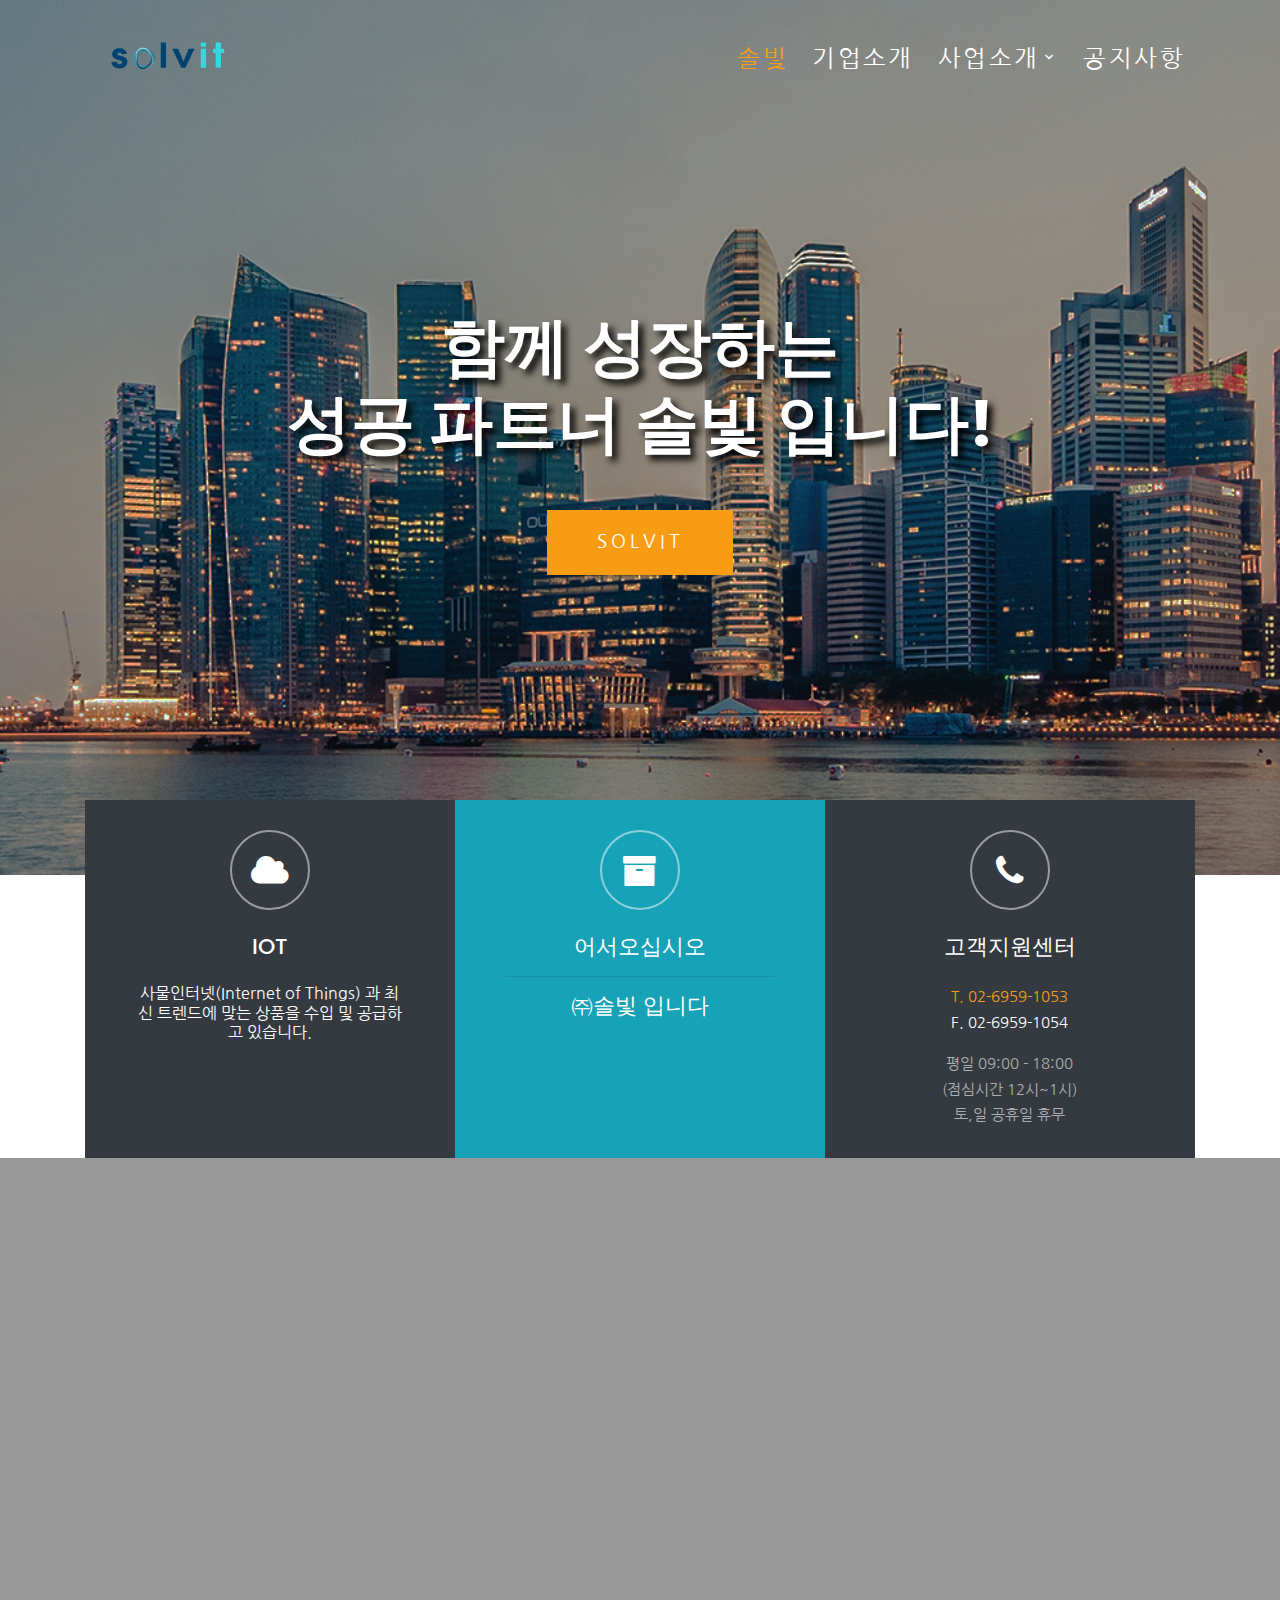
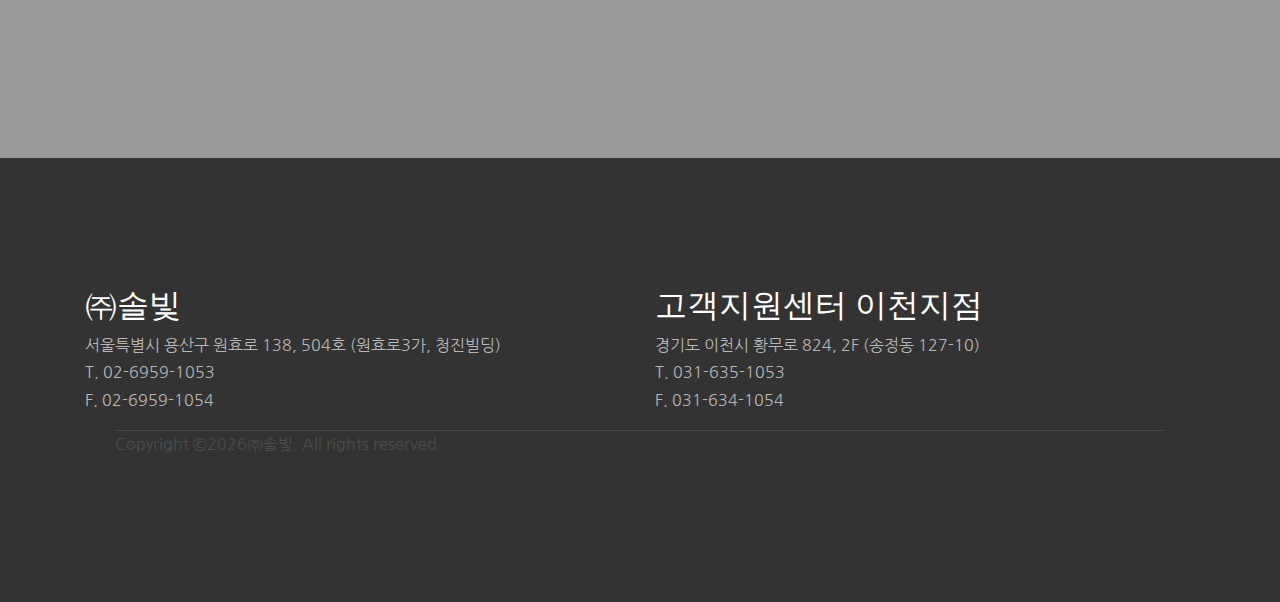
==== index.html @ f40b98b1 "Add files via upload" ====
<!DOCTYPE html>
<html lang="ko">
  <head>
    <title>SOLVIT &mdash; 솔빛</title>
    <meta charset="utf-8">
    <meta name="viewport" content="width=device-width, initial-scale=1, shrink-to-fit=no">

    <link rel="stylesheet" href="https://fonts.googleapis.com/css?family=Poppins:200,300,400,700,900|Display+Playfair:200,300,400,700"> 
    <link rel="stylesheet" href="fonts/icomoon/style.css">
    <link rel="icon" href="https://raw.githubusercontent.com/stylish0631/stylish0631.github.io/master/images/favicon.ico">
    <meta property="og:title" content="SOLVIT -솔빛">  
    <meta property="og:type" content="website">
    <meta property="og:image" content="https://github.com/stylish0631/stylish0631.github.io/blob/master/images/K.png?raw=true">
    <meta property="og:description" content=SOLVIT INC">
    <meta name="description" content="SOLVIT INC">
    <meta name="keywords" content="솔빛시스템,솔빛,솔빛4차산업,솔 빛">
    <link rel="shortcut icon" href="https://raw.githubusercontent.com/stylish0631/stylish0631.github.io/master/images/favicon.ico" type="image/x-icon">
    <link rel="icon" href="https://raw.githubusercontent.com/stylish0631/stylish0631.github.io/master/images/favicon.ico" type="image/x-icon">
    <link rel="stylesheet" href="css/bootstrap.min.css">
    <link rel="stylesheet" href="css/magnific-popup.css">
    <link rel="stylesheet" href="css/jquery-ui.css">
    <link rel="stylesheet" href="css/owl.carousel.min.css">
    <link rel="stylesheet" href="css/owl.theme.default.min.css">
    <link href="https://fonts.googleapis.com/css?family=Nanum+Gothic&display=swap" rel="stylesheet">
    <link rel="stylesheet" href="css/bootstrap-datepicker.css">

    <link rel="stylesheet" href="fonts/flaticon/font/flaticon.css">

    

    <link rel="stylesheet" href="css/aos.css">

    <link rel="stylesheet" href="css/style.css">
    
  </head>
  <style>
    * {
      font-family: 'Nanum Gothic', sans-serif;
    }
  </style>
  <body>
  
  <div class="site-wrap">

    <div class="site-mobile-menu">
      <div class="site-mobile-menu-header">
        <div class="site-mobile-menu-close mt-3">
          <span class="icon-close2 js-menu-toggle"></span>
        </div>
      </div>
      <div class="site-mobile-menu-body"></div>
    </div>
    
    <header class="site-navbar py-3" role="banner">

      <div class="container">
        <div class="row align-items-center">
          
          <div class="col-11 col-xl-2">
            <h1 class="mb-0"><a href="index.html"><img src="images/solvit_logo.svg" alt="" style="width: 164px;"></a></h1>
                                                                                                                </div>
          <div class="col-12 col-md-10 d-none d-xl-block">
            <nav class="site-navigation position-relative text-right" role="navigation">

              <ul class="site-menu js-clone-nav mx-auto d-none d-lg-block">
                <li class="active"><a href="index.html">솔빛</a></li>
                <li><a href="about.html">기업소개</a></li>
                <li class="has-children">
                  <a href="services.html">사업소개</a>
                  <ul class="dropdown">
                    <li><a href="services1.html" style="font-size: 1em;">IoT 사물인터넷</a></li>
		                <li><a href="services2.html" style="font-size: 1em;">컴퓨팅 사업</a></li>
                  </ul>
                </li>
                <li><a href="blog.html">공지사항</a></li>
              </ul>
            </nav>
          </div>


          <div class="d-inline-block d-xl-none ml-md-0 mr-auto py-3" style="position: relative; top: 3px;"><a href="#" class="site-menu-toggle js-menu-toggle text-white"><span class="icon-menu h3"></span></a></div>

          </div>

        </div>
      </div>
      
    </header>

  

    <div class="site-blocks-cover" style="background-image: url(images/hero_bg_1.jpg);" data-aos="fade" data-stellar-background-ratio="0.5">
      <div class="container">
        <div class="row align-items-center justify-content-center text-center">

          <div class="col-md-8" data-aos="fade-up" data-aos-delay="400">
            
	<h1 class="text-white font-weight-light mb-5 text-uppercase font-weight-bold" style="text-shadow: 5px 5px 7px black;">함께 성장하는<br> 성공 파트너 솔빛 입니다!</h1>
            <p class="btn btn-primary py-3 px-5 text-white">SOLVIT</p>

          </div>
        </div>
      </div>
    </div>  

    <div class="container">
      <div class="row align-items-center no-gutters align-items-stretch overlap-section">
        <div class="col-md-4">
          <div class="feature-1 pricing h-100 text-center bg-dark">
            <div class="icon">
              <span class="icon-cloud"></span>
            </div>
            <h2 class="my-4 heading">IoT</h2>
            <h6 class="text-white">사물인터넷(Internet of Things) 과 최신 트렌드에 맞는 상품을 수입 및 공급하고 있습니다.</h6>
            <!-- <h6 class="text-white"><mark>솔빛은</mark><br><br>지속 가능한 성장과 발전을 추구하는<br><br> 시장을 선도하는 기업이 되고자 합니다.</h6> -->
          </div>
        </div>
        <div class="col-md-4">
          <div class="free-quote bg-info h-100">
					       <div class="icon">
              <span class="icon-archive"></span>
            </div>
            <h2 class="my-4 heading  text-center">어서오십시오<hr> ㈜솔빛 입니다</h2>
            <!-- <div class="bg-dark"><p class="text-white"><span class="text-white bg-secondary">안정적 공급,</span> <span class="text-white bg-danger">신제품 도입,</span> <span class="text-black bg-light">경쟁력</span>을 바탕으로 전국적인 판매 및 서비스망을 통해 최고의 서비스를 제공하고 있습니다.</p></div> -->
          </div>
        </div>
        <div class="col-md-4">
          <div class="feature-3 pricing h-100 text-center bg-dark">
            <div class="icon">
              <span class="icon-phone"></span>
            </div>
            <h2 class="my-4 heading">고객지원센터</h2>
                                    <p class="text-white"><a href="tel:02-6959-1053">T. 02-6959-1053</a><br>F. 02-6959-1054</p>
            평일 09:00 - 18:00<br>(점심시간 12시~1시) <br>토,일 공휴일 휴무
          </div>
        </div>
      </div>
    </div>

   


  
    <div class="site-blocks-cover overlay inner-page-cover" style="background-image: url(images/hero_bg_2.jpg); background-attachment: fixed;">
      <div class="container">
        <div class="row align-items-center justify-content-center text-center">

          <div class="col-md-7" data-aos="fade-up" data-aos-delay="400">
            <h2 class="text-white font-weight-light mb-5 h1">당신의 Smart한 결정을 위해서, <br>솔빛이 함께 하겠습니다.</h2>
            
          </div>
        </div>
      </div>
    </div>  
    
    <footer class="site-footer">
      <div class="container">
        <div class="row">
          <div class="col">
            <h2>㈜솔빛</h2>
            <p style="color: #b7b7b7;">
            서울특별시 용산구 원효로 138, 504호 (원효로3가, 청진빌딩)<br>
            T. 02-6959-1053<br>
            F. 02-6959-1054
            </p>
          </div>
          <div class="col">
            <h2>고객지원센터 이천지점</h2>
            <p style="color: #b7b7b7;">경기도 이천시 황무로 824, 2F (송정동 127-10)<br>
                  T. 031-635-1053<br>F. 031-634-1054<br>
          </div>
        </div>
      <div class="container">
        <!-- <div class="row pt-5 mt-5 text-center"> -->
          <div class="col-md-12">
            <div class="border-top pt-6">
                  Copyright &copy;<script>document.write(new Date().getFullYear());</script>㈜솔빛. All rights reserved</p>
            </div>
          </div>
          
        <!-- </div> -->
      </div>
    </footer>
  </div>

  <script src="js/jquery-3.3.1.min.js"></script>
  <script src="js/jquery-migrate-3.0.1.min.js"></script>
  <script src="js/jquery-ui.js"></script>
  <script src="js/popper.min.js"></script>
  <script src="js/bootstrap.min.js"></script>
  <script src="js/owl.carousel.min.js"></script>
  <script src="js/jquery.stellar.min.js"></script>
  <script src="js/jquery.countdown.min.js"></script>
  <script src="js/jquery.magnific-popup.min.js"></script>
  <script src="js/bootstrap-datepicker.min.js"></script>
  <script src="js/aos.js"></script>

  <script src="js/main.js"></script>
    
  </body>
</html>
---- fonts/icomoon/style.css ----
@font-face {
  font-family: 'icomoon';
  src:  url('fonts/icomoon.eot?10si43');
  src:  url('fonts/icomoon.eot?10si43#iefix') format('embedded-opentype'),
    url('fonts/icomoon.ttf?10si43') format('truetype'),
    url('fonts/icomoon.woff?10si43') format('woff'),
    url('fonts/icomoon.svg?10si43#icomoon') format('svg');
  font-weight: normal;
  font-style: normal;
}

[class^="icon-"], [class*=" icon-"] {
  /* use !important to prevent issues with browser extensions that change fonts */
  font-family: 'icomoon' !important;
  speak: none;
  font-style: normal;
  font-weight: normal;
  font-variant: normal;
  text-transform: none;
  line-height: 1;

  /* Better Font Rendering =========== */
  -webkit-font-smoothing: antialiased;
  -moz-osx-font-smoothing: grayscale;
}

.icon-asterisk:before {
  content: "\f069";
}
.icon-plus:before {
  content: "\f067";
}
.icon-question:before {
  content: "\f128";
}
.icon-minus:before {
  content: "\f068";
}
.icon-glass:before {
  content: "\f000";
}
.icon-music:before {
  content: "\f001";
}
.icon-search:before {
  content: "\f002";
}
.icon-envelope-o:before {
  content: "\f003";
}
.icon-heart:before {
  content: "\f004";
}
.icon-star:before {
  content: "\f005";
}
.icon-star-o:before {
  content: "\f006";
}
.icon-user:before {
  content: "\f007";
}
.icon-film:before {
  content: "\f008";
}
.icon-th-large:before {
  content: "\f009";
}
.icon-th:before {
  content: "\f00a";
}
.icon-th-list:before {
  content: "\f00b";
}
.icon-check:before {
  content: "\f00c";
}
.icon-close:before {
  content: "\f00d";
}
.icon-remove:before {
  content: "\f00d";
}
.icon-times:before {
  content: "\f00d";
}
.icon-search-plus:before {
  content: "\f00e";
}
.icon-search-minus:before {
  content: "\f010";
}
.icon-power-off:before {
  content: "\f011";
}
.icon-signal:before {
  content: "\f012";
}
.icon-cog:before {
  content: "\f013";
}
.icon-gear:before {
  content: "\f013";
}
.icon-trash-o:before {
  content: "\f014";
}
.icon-home:before {
  content: "\f015";
}
.icon-file-o:before {
  content: "\f016";
}
.icon-clock-o:before {
  content: "\f017";
}
.icon-road:before {
  content: "\f018";
}
.icon-download:before {
  content: "\f019";
}
.icon-arrow-circle-o-down:before {
  content: "\f01a";
}
.icon-arrow-circle-o-up:before {
  content: "\f01b";
}
.icon-inbox:before {
  content: "\f01c";
}
.icon-play-circle-o:before {
  content: "\f01d";
}
.icon-repeat:before {
  content: "\f01e";
}
.icon-rotate-right:before {
  content: "\f01e";
}
.icon-refresh:before {
  content: "\f021";
}
.icon-list-alt:before {
  content: "\f022";
}
.icon-lock:before {
  content: "\f023";
}
.icon-flag:before {
  content: "\f024";
}
.icon-headphones:before {
  content: "\f025";
}
.icon-volume-off:before {
  content: "\f026";
}
.icon-volume-down:before {
  content: "\f027";
}
.icon-volume-up:before {
  content: "\f028";
}
.icon-qrcode:before {
  content: "\f029";
}
.icon-barcode:before {
  content: "\f02a";
}
.icon-tag:before {
  content: "\f02b";
}
.icon-tags:before {
  content: "\f02c";
}
.icon-book:before {
  content: "\f02d";
}
.icon-bookmark:before {
  content: "\f02e";
}
.icon-print:before {
  content: "\f02f";
}
.icon-camera:before {
  content: "\f030";
}
.icon-font:before {
  content: "\f031";
}
.icon-bold:before {
  content: "\f032";
}
.icon-italic:before {
  content: "\f033";
}
.icon-text-height:before {
  content: "\f034";
}
.icon-text-width:before {
  content: "\f035";
}
.icon-align-left:before {
  content: "\f036";
}
.icon-align-center:before {
  content: "\f037";
}
.icon-align-right:before {
  content: "\f038";
}
.icon-align-justify:before {
  content: "\f039";
}
.icon-list:before {
  content: "\f03a";
}
.icon-dedent:before {
  content: "\f03b";
}
.icon-outdent:before {
  content: "\f03b";
}
.icon-indent:before {
  content: "\f03c";
}
.icon-video-camera:before {
  content: "\f03d";
}
.icon-image:before {
  content: "\f03e";
}
.icon-photo:before {
  content: "\f03e";
}
.icon-picture-o:before {
  content: "\f03e";
}
.icon-pencil:before {
  content: "\f040";
}
.icon-map-marker:before {
  content: "\f041";
}
.icon-adjust:before {
  content: "\f042";
}
.icon-tint:before {
  content: "\f043";
}
.icon-edit:before {
  content: "\f044";
}
.icon-pencil-square-o:before {
  content: "\f044";
}
.icon-share-square-o:before {
  content: "\f045";
}
.icon-check-square-o:before {
  content: "\f046";
}
.icon-arrows:before {
  content: "\f047";
}
.icon-step-backward:before {
  content: "\f048";
}
.icon-fast-backward:before {
  content: "\f049";
}
.icon-backward:before {
  content: "\f04a";
}
.icon-play:before {
  content: "\f04b";
}
.icon-pause:before {
  content: "\f04c";
}
.icon-stop:before {
  content: "\f04d";
}
.icon-forward:before {
  content: "\f04e";
}
.icon-fast-forward:before {
  content: "\f050";
}
.icon-step-forward:before {
  content: "\f051";
}
.icon-eject:before {
  content: "\f052";
}
.icon-chevron-left:before {
  content: "\f053";
}
.icon-chevron-right:before {
  content: "\f054";
}
.icon-plus-circle:before {
  content: "\f055";
}
.icon-minus-circle:before {
  content: "\f056";
}
.icon-times-circle:before {
  content: "\f057";
}
.icon-check-circle:before {
  content: "\f058";
}
.icon-question-circle:before {
  content: "\f059";
}
.icon-info-circle:before {
  content: "\f05a";
}
.icon-crosshairs:before {
  content: "\f05b";
}
.icon-times-circle-o:before {
  content: "\f05c";
}
.icon-check-circle-o:before {
  content: "\f05d";
}
.icon-ban:before {
  content: "\f05e";
}
.icon-arrow-left:before {
  content: "\f060";
}
.icon-arrow-right:before {
  content: "\f061";
}
.icon-arrow-up:before {
  content: "\f062";
}
.icon-arrow-down:before {
  content: "\f063";
}
.icon-mail-forward:before {
  content: "\f064";
}
.icon-share:before {
  content: "\f064";
}
.icon-expand:before {
  content: "\f065";
}
.icon-compress:before {
  content: "\f066";
}
.icon-exclamation-circle:before {
  content: "\f06a";
}
.icon-gift:before {
  content: "\f06b";
}
.icon-leaf:before {
  content: "\f06c";
}
.icon-fire:before {
  content: "\f06d";
}
.icon-eye:before {
  content: "\f06e";
}
.icon-eye-slash:before {
  content: "\f070";
}
.icon-exclamation-triangle:before {
  content: "\f071";
}
.icon-warning:before {
  content: "\f071";
}
.icon-plane:before {
  content: "\f072";
}
.icon-calendar:before {
  content: "\f073";
}
.icon-random:before {
  content: "\f074";
}
.icon-comment:before {
  content: "\f075";
}
.icon-magnet:before {
  content: "\f076";
}
.icon-chevron-up:before {
  content: "\f077";
}
.icon-chevron-down:before {
  content: "\f078";
}
.icon-retweet:before {
  content: "\f079";
}
.icon-shopping-cart:before {
  content: "\f07a";
}
.icon-folder:before {
  content: "\f07b";
}
.icon-folder-open:before {
  content: "\f07c";
}
.icon-arrows-v:before {
  content: "\f07d";
}
.icon-arrows-h:before {
  content: "\f07e";
}
.icon-bar-chart:before {
  content: "\f080";
}
.icon-bar-chart-o:before {
  content: "\f080";
}
.icon-twitter-square:before {
  content: "\f081";
}
.icon-facebook-square:before {
  content: "\f082";
}
.icon-camera-retro:before {
  content: "\f083";
}
.icon-key:before {
  content: "\f084";
}
.icon-cogs:before {
  content: "\f085";
}
.icon-gears:before {
  content: "\f085";
}
.icon-comments:before {
  content: "\f086";
}
.icon-thumbs-o-up:before {
  content: "\f087";
}
.icon-thumbs-o-down:before {
  content: "\f088";
}
.icon-star-half:before {
  content: "\f089";
}
.icon-heart-o:before {
  content: "\f08a";
}
.icon-sign-out:before {
  content: "\f08b";
}
.icon-linkedin-square:before {
  content: "\f08c";
}
.icon-thumb-tack:before {
  content: "\f08d";
}
.icon-external-link:before {
  content: "\f08e";
}
.icon-sign-in:before {
  content: "\f090";
}
.icon-trophy:before {
  content: "\f091";
}
.icon-github-square:before {
  content: "\f092";
}
.icon-upload:before {
  content: "\f093";
}
.icon-lemon-o:before {
  content: "\f094";
}
.icon-phone:before {
  content: "\f095";
}
.icon-square-o:before {
  content: "\f096";
}
.icon-bookmark-o:before {
  content: "\f097";
}
.icon-phone-square:before {
  content: "\f098";
}
.icon-twitter:before {
  content: "\f099";
}
.icon-facebook:before {
  content: "\f09a";
}
.icon-facebook-f:before {
  content: "\f09a";
}
.icon-github:before {
  content: "\f09b";
}
.icon-unlock:before {
  content: "\f09c";
}
.icon-credit-card:before {
  content: "\f09d";
}
.icon-feed:before {
  content: "\f09e";
}
.icon-rss:before {
  content: "\f09e";
}
.icon-hdd-o:before {
  content: "\f0a0";
}
.icon-bullhorn:before {
  content: "\f0a1";
}
.icon-bell-o:before {
  content: "\f0a2";
}
.icon-certificate:before {
  content: "\f0a3";
}
.icon-hand-o-right:before {
  content: "\f0a4";
}
.icon-hand-o-left:before {
  content: "\f0a5";
}
.icon-hand-o-up:before {
  content: "\f0a6";
}
.icon-hand-o-down:before {
  content: "\f0a7";
}
.icon-arrow-circle-left:before {
  content: "\f0a8";
}
.icon-arrow-circle-right:before {
  content: "\f0a9";
}
.icon-arrow-circle-up:before {
  content: "\f0aa";
}
.icon-arrow-circle-down:before {
  content: "\f0ab";
}
.icon-globe:before {
  content: "\f0ac";
}
.icon-wrench:before {
  content: "\f0ad";
}
.icon-tasks:before {
  content: "\f0ae";
}
.icon-filter:before {
  content: "\f0b0";
}
.icon-briefcase:before {
  content: "\f0b1";
}
.icon-arrows-alt:before {
  content: "\f0b2";
}
.icon-group:before {
  content: "\f0c0";
}
.icon-users:before {
  content: "\f0c0";
}
.icon-chain:before {
  content: "\f0c1";
}
.icon-link:before {
  content: "\f0c1";
}
.icon-cloud:before {
  content: "\f0c2";
}
.icon-flask:before {
  content: "\f0c3";
}
.icon-cut:before {
  content: "\f0c4";
}
.icon-scissors:before {
  content: "\f0c4";
}
.icon-copy:before {
  content: "\f0c5";
}
.icon-files-o:before {
  content: "\f0c5";
}
.icon-paperclip:before {
  content: "\f0c6";
}
.icon-floppy-o:before {
  content: "\f0c7";
}
.icon-save:before {
  content: "\f0c7";
}
.icon-square:before {
  content: "\f0c8";
}
.icon-bars:before {
  content: "\f0c9";
}
.icon-navicon:before {
  content: "\f0c9";
}
.icon-reorder:before {
  content: "\f0c9";
}
.icon-list-ul:before {
  content: "\f0ca";
}
.icon-list-ol:before {
  content: "\f0cb";
}
.icon-strikethrough:before {
  content: "\f0cc";
}
.icon-underline:before {
  content: "\f0cd";
}
.icon-table:before {
  content: "\f0ce";
}
.icon-magic:before {
  content: "\f0d0";
}
.icon-truck:before {
  content: "\f0d1";
}
.icon-pinterest:before {
  content: "\f0d2";
}
.icon-pinterest-square:before {
  content: "\f0d3";
}
.icon-google-plus-square:before {
  content: "\f0d4";
}
.icon-google-plus:before {
  content: "\f0d5";
}
.icon-money:before {
  content: "\f0d6";
}
.icon-caret-down:before {
  content: "\f0d7";
}
.icon-caret-up:before {
  content: "\f0d8";
}
.icon-caret-left:before {
  content: "\f0d9";
}
.icon-caret-right:before {
  content: "\f0da";
}
.icon-columns:before {
  content: "\f0db";
}
.icon-sort:before {
  content: "\f0dc";
}
.icon-unsorted:before {
  content: "\f0dc";
}
.icon-sort-desc:before {
  content: "\f0dd";
}
.icon-sort-down:before {
  content: "\f0dd";
}
.icon-sort-asc:before {
  content: "\f0de";
}
.icon-sort-up:before {
  content: "\f0de";
}
.icon-envelope:before {
  content: "\f0e0";
}
.icon-linkedin:before {
  content: "\f0e1";
}
.icon-rotate-left:before {
  content: "\f0e2";
}
.icon-undo:before {
  content: "\f0e2";
}
.icon-gavel:before {
  content: "\f0e3";
}
.icon-legal:before {
  content: "\f0e3";
}
.icon-dashboard:before {
  content: "\f0e4";
}
.icon-tachometer:before {
  content: "\f0e4";
}
.icon-comment-o:before {
  content: "\f0e5";
}
.icon-comments-o:before {
  content: "\f0e6";
}
.icon-bolt:before {
  content: "\f0e7";
}
.icon-flash:before {
  content: "\f0e7";
}
.icon-sitemap:before {
  content: "\f0e8";
}
.icon-umbrella:before {
  content: "\f0e9";
}
.icon-clipboard:before {
  content: "\f0ea";
}
.icon-paste:before {
  content: "\f0ea";
}
.icon-lightbulb-o:before {
  content: "\f0eb";
}
.icon-exchange:before {
  content: "\f0ec";
}
.icon-cloud-download:before {
  content: "\f0ed";
}
.icon-cloud-upload:before {
  content: "\f0ee";
}
.icon-user-md:before {
  content: "\f0f0";
}
.icon-stethoscope:before {
  content: "\f0f1";
}
.icon-suitcase:before {
  content: "\f0f2";
}
.icon-bell:before {
  content: "\f0f3";
}
.icon-coffee:before {
  content: "\f0f4";
}
.icon-cutlery:before {
  content: "\f0f5";
}
.icon-file-text-o:before {
  content: "\f0f6";
}
.icon-building-o:before {
  content: "\f0f7";
}
.icon-hospital-o:before {
  content: "\f0f8";
}
.icon-ambulance:before {
  content: "\f0f9";
}
.icon-medkit:before {
  content: "\f0fa";
}
.icon-fighter-jet:before {
  content: "\f0fb";
}
.icon-beer:before {
  content: "\f0fc";
}
.icon-h-square:before {
  content: "\f0fd";
}
.icon-plus-square:before {
  content: "\f0fe";
}
.icon-angle-double-left:before {
  content: "\f100";
}
.icon-angle-double-right:before {
  content: "\f101";
}
.icon-angle-double-up:before {
  content: "\f102";
}
.icon-angle-double-down:before {
  content: "\f103";
}
.icon-angle-left:before {
  content: "\f104";
}
.icon-angle-right:before {
  content: "\f105";
}
.icon-angle-up:before {
  content: "\f106";
}
.icon-angle-down:before {
  content: "\f107";
}
.icon-desktop:before {
  content: "\f108";
}
.icon-laptop:before {
  content: "\f109";
}
.icon-tablet:before {
  content: "\f10a";
}
.icon-mobile:before {
  content: "\f10b";
}
.icon-mobile-phone:before {
  content: "\f10b";
}
.icon-circle-o:before {
  content: "\f10c";
}
.icon-quote-left:before {
  content: "\f10d";
}
.icon-quote-right:before {
  content: "\f10e";
}
.icon-spinner:before {
  content: "\f110";
}
.icon-circle:before {
  content: "\f111";
}
.icon-mail-reply:before {
  content: "\f112";
}
.icon-reply:before {
  content: "\f112";
}
.icon-github-alt:before {
  content: "\f113";
}
.icon-folder-o:before {
  content: "\f114";
}
.icon-folder-open-o:before {
  content: "\f115";
}
.icon-smile-o:before {
  content: "\f118";
}
.icon-frown-o:before {
  content: "\f119";
}
.icon-meh-o:before {
  content: "\f11a";
}
.icon-gamepad:before {
  content: "\f11b";
}
.icon-keyboard-o:before {
  content: "\f11c";
}
.icon-flag-o:before {
  content: "\f11d";
}
.icon-flag-checkered:before {
  content: "\f11e";
}
.icon-terminal:before {
  content: "\f120";
}
.icon-code:before {
  content: "\f121";
}
.icon-mail-reply-all:before {
  content: "\f122";
}
.icon-reply-all:before {
  content: "\f122";
}
.icon-star-half-empty:before {
  content: "\f123";
}
.icon-star-half-full:before {
  content: "\f123";
}
.icon-star-half-o:before {
  content: "\f123";
}
.icon-location-arrow:before {
  content: "\f124";
}
.icon-crop:before {
  content: "\f125";
}
.icon-code-fork:before {
  content: "\f126";
}
.icon-chain-broken:before {
  content: "\f127";
}
.icon-unlink:before {
  content: "\f127";
}
.icon-info:before {
  content: "\f129";
}
.icon-exclamation:before {
  content: "\f12a";
}
.icon-superscript:before {
  content: "\f12b";
}
.icon-subscript:before {
  content: "\f12c";
}
.icon-eraser:before {
  content: "\f12d";
}
.icon-puzzle-piece:before {
  content: "\f12e";
}
.icon-microphone:before {
  content: "\f130";
}
.icon-microphone-slash:before {
  content: "\f131";
}
.icon-shield:before {
  content: "\f132";
}
.icon-calendar-o:before {
  content: "\f133";
}
.icon-fire-extinguisher:before {
  content: "\f134";
}
.icon-rocket:before {
  content: "\f135";
}
.icon-maxcdn:before {
  content: "\f136";
}
.icon-chevron-circle-left:before {
  content: "\f137";
}
.icon-chevron-circle-right:before {
  content: "\f138";
}
.icon-chevron-circle-up:before {
  content: "\f139";
}
.icon-chevron-circle-down:before {
  content: "\f13a";
}
.icon-html5:before {
  content: "\f13b";
}
.icon-css3:before {
  content: "\f13c";
}
.icon-anchor:before {
  content: "\f13d";
}
.icon-unlock-alt:before {
  content: "\f13e";
}
.icon-bullseye:before {
  content: "\f140";
}
.icon-ellipsis-h:before {
  content: "\f141";
}
.icon-ellipsis-v:before {
  content: "\f142";
}
.icon-rss-square:before {
  content: "\f143";
}
.icon-play-circle:before {
  content: "\f144";
}
.icon-ticket:before {
  content: "\f145";
}
.icon-minus-square:before {
  content: "\f146";
}
.icon-minus-square-o:before {
  content: "\f147";
}
.icon-level-up:before {
  content: "\f148";
}
.icon-level-down:before {
  content: "\f149";
}
.icon-check-square:before {
  content: "\f14a";
}
.icon-pencil-square:before {
  content: "\f14b";
}
.icon-external-link-square:before {
  content: "\f14c";
}
.icon-share-square:before {
  content: "\f14d";
}
.icon-compass:before {
  content: "\f14e";
}
.icon-caret-square-o-down:before {
  content: "\f150";
}
.icon-toggle-down:before {
  content: "\f150";
}
.icon-caret-square-o-up:before {
  content: "\f151";
}
.icon-toggle-up:before {
  content: "\f151";
}
.icon-caret-square-o-right:before {
  content: "\f152";
}
.icon-toggle-right:before {
  content: "\f152";
}
.icon-eur:before {
  content: "\f153";
}
.icon-euro:before {
  content: "\f153";
}
.icon-gbp:before {
  content: "\f154";
}
.icon-dollar:before {
  content: "\f155";
}
.icon-usd:before {
  content: "\f155";
}
.icon-inr:before {
  content: "\f156";
}
.icon-rupee:before {
  content: "\f156";
}
.icon-cny:before {
  content: "\f157";
}
.icon-jpy:before {
  content: "\f157";
}
.icon-rmb:before {
  content: "\f157";
}
.icon-yen:before {
  content: "\f157";
}
.icon-rouble:before {
  content: "\f158";
}
.icon-rub:before {
  content: "\f158";
}
.icon-ruble:before {
  content: "\f158";
}
.icon-krw:before {
  content: "\f159";
}
.icon-won:before {
  content: "\f159";
}
.icon-bitcoin:before {
  content: "\f15a";
}
.icon-btc:before {
  content: "\f15a";
}
.icon-file:before {
  content: "\f15b";
}
.icon-file-text:before {
  content: "\f15c";
}
.icon-sort-alpha-asc:before {
  content: "\f15d";
}
.icon-sort-alpha-desc:before {
  content: "\f15e";
}
.icon-sort-amount-asc:before {
  content: "\f160";
}
.icon-sort-amount-desc:before {
  content: "\f161";
}
.icon-sort-numeric-asc:before {
  content: "\f162";
}
.icon-sort-numeric-desc:before {
  content: "\f163";
}
.icon-thumbs-up:before {
  content: "\f164";
}
.icon-thumbs-down:before {
  content: "\f165";
}
.icon-youtube-square:before {
  content: "\f166";
}
.icon-youtube:before {
  content: "\f167";
}
.icon-xing:before {
  content: "\f168";
}
.icon-xing-square:before {
  content: "\f169";
}
.icon-youtube-play:before {
  content: "\f16a";
}
.icon-dropbox:before {
  content: "\f16b";
}
.icon-stack-overflow:before {
  content: "\f16c";
}
.icon-instagram:before {
  content: "\f16d";
}
.icon-flickr:before {
  content: "\f16e";
}
.icon-adn:before {
  content: "\f170";
}
.icon-bitbucket:before {
  content: "\f171";
}
.icon-bitbucket-square:before {
  content: "\f172";
}
.icon-tumblr:before {
  content: "\f173";
}
.icon-tumblr-square:before {
  content: "\f174";
}
.icon-long-arrow-down:before {
  content: "\f175";
}
.icon-long-arrow-up:before {
  content: "\f176";
}
.icon-long-arrow-left:before {
  content: "\f177";
}
.icon-long-arrow-right:before {
  content: "\f178";
}
.icon-apple:before {
  content: "\f179";
}
.icon-windows:before {
  content: "\f17a";
}
.icon-android:before {
  content: "\f17b";
}
.icon-linux:before {
  content: "\f17c";
}
.icon-dribbble:before {
  content: "\f17d";
}
.icon-skype:before {
  content: "\f17e";
}
.icon-foursquare:before {
  content: "\f180";
}
.icon-trello:before {
  content: "\f181";
}
.icon-female:before {
  content: "\f182";
}
.icon-male:before {
  content: "\f183";
}
.icon-gittip:before {
  content: "\f184";
}
.icon-gratipay:before {
  content: "\f184";
}
.icon-sun-o:before {
  content: "\f185";
}
.icon-moon-o:before {
  content: "\f186";
}
.icon-archive:before {
  content: "\f187";
}
.icon-bug:before {
  content: "\f188";
}
.icon-vk:before {
  content: "\f189";
}
.icon-weibo:before {
  content: "\f18a";
}
.icon-renren:before {
  content: "\f18b";
}
.icon-pagelines:before {
  content: "\f18c";
}
.icon-stack-exchange:before {
  content: "\f18d";
}
.icon-arrow-circle-o-right:before {
  content: "\f18e";
}
.icon-arrow-circle-o-left:before {
  content: "\f190";
}
.icon-caret-square-o-left:before {
  content: "\f191";
}
.icon-toggle-left:before {
  content: "\f191";
}
.icon-dot-circle-o:before {
  content: "\f192";
}
.icon-wheelchair:before {
  content: "\f193";
}
.icon-vimeo-square:before {
  content: "\f194";
}
.icon-try:before {
  content: "\f195";
}
.icon-turkish-lira:before {
  content: "\f195";
}
.icon-plus-square-o:before {
  content: "\f196";
}
.icon-space-shuttle:before {
  content: "\f197";
}
.icon-slack:before {
  content: "\f198";
}
.icon-envelope-square:before {
  content: "\f199";
}
.icon-wordpress:before {
  content: "\f19a";
}
.icon-openid:before {
  content: "\f19b";
}
.icon-bank:before {
  content: "\f19c";
}
.icon-institution:before {
  content: "\f19c";
}
.icon-university:before {
  content: "\f19c";
}
.icon-graduation-cap:before {
  content: "\f19d";
}
.icon-mortar-board:before {
  content: "\f19d";
}
.icon-yahoo:before {
  content: "\f19e";
}
.icon-google:before {
  content: "\f1a0";
}
.icon-reddit:before {
  content: "\f1a1";
}
.icon-reddit-square:before {
  content: "\f1a2";
}
.icon-stumbleupon-circle:before {
  content: "\f1a3";
}
.icon-stumbleupon:before {
  content: "\f1a4";
}
.icon-delicious:before {
  content: "\f1a5";
}
.icon-digg:before {
  content: "\f1a6";
}
.icon-pied-piper-pp:before {
  content: "\f1a7";
}
.icon-pied-piper-alt:before {
  content: "\f1a8";
}
.icon-drupal:before {
  content: "\f1a9";
}
.icon-joomla:before {
  content: "\f1aa";
}
.icon-language:before {
  content: "\f1ab";
}
.icon-fax:before {
  content: "\f1ac";
}
.icon-building:before {
  content: "\f1ad";
}
.icon-child:before {
  content: "\f1ae";
}
.icon-paw:before {
  content: "\f1b0";
}
.icon-spoon:before {
  content: "\f1b1";
}
.icon-cube:before {
  content: "\f1b2";
}
.icon-cubes:before {
  content: "\f1b3";
}
.icon-behance:before {
  content: "\f1b4";
}
.icon-behance-square:before {
  content: "\f1b5";
}
.icon-steam:before {
  content: "\f1b6";
}
.icon-steam-square:before {
  content: "\f1b7";
}
.icon-recycle:before {
  content: "\f1b8";
}
.icon-automobile:before {
  content: "\f1b9";
}
.icon-car:before {
  content: "\f1b9";
}
.icon-cab:before {
  content: "\f1ba";
}
.icon-taxi:before {
  content: "\f1ba";
}
.icon-tree:before {
  content: "\f1bb";
}
.icon-spotify:before {
  content: "\f1bc";
}
.icon-deviantart:before {
  content: "\f1bd";
}
.icon-soundcloud:before {
  content: "\f1be";
}
.icon-database:before {
  content: "\f1c0";
}
.icon-file-pdf-o:before {
  content: "\f1c1";
}
.icon-file-word-o:before {
  content: "\f1c2";
}
.icon-file-excel-o:before {
  content: "\f1c3";
}
.icon-file-powerpoint-o:before {
  content: "\f1c4";
}
.icon-file-image-o:before {
  content: "\f1c5";
}
.icon-file-photo-o:before {
  content: "\f1c5";
}
.icon-file-picture-o:before {
  content: "\f1c5";
}
.icon-file-archive-o:before {
  content: "\f1c6";
}
.icon-file-zip-o:before {
  content: "\f1c6";
}
.icon-file-audio-o:before {
  content: "\f1c7";
}
.icon-file-sound-o:before {
  content: "\f1c7";
}
.icon-file-movie-o:before {
  content: "\f1c8";
}
.icon-file-video-o:before {
  content: "\f1c8";
}
.icon-file-code-o:before {
  content: "\f1c9";
}
.icon-vine:before {
  content: "\f1ca";
}
.icon-codepen:before {
  content: "\f1cb";
}
.icon-jsfiddle:before {
  content: "\f1cc";
}
.icon-life-bouy:before {
  content: "\f1cd";
}
.icon-life-buoy:before {
  content: "\f1cd";
}
.icon-life-ring:before {
  content: "\f1cd";
}
.icon-life-saver:before {
  content: "\f1cd";
}
.icon-support:before {
  content: "\f1cd";
}
.icon-circle-o-notch:before {
  content: "\f1ce";
}
.icon-ra:before {
  content: "\f1d0";
}
.icon-rebel:before {
  content: "\f1d0";
}
.icon-resistance:before {
  content: "\f1d0";
}
.icon-empire:before {
  content: "\f1d1";
}
.icon-ge:before {
  content: "\f1d1";
}
.icon-git-square:before {
  content: "\f1d2";
}
.icon-git:before {
  content: "\f1d3";
}
.icon-hacker-news:before {
  content: "\f1d4";
}
.icon-y-combinator-square:before {
  content: "\f1d4";
}
.icon-yc-square:before {
  content: "\f1d4";
}
.icon-tencent-weibo:before {
  content: "\f1d5";
}
.icon-qq:before {
  content: "\f1d6";
}
.icon-wechat:before {
  content: "\f1d7";
}
.icon-weixin:before {
  content: "\f1d7";
}
.icon-paper-plane:before {
  content: "\f1d8";
}
.icon-send:before {
  content: "\f1d8";
}
.icon-paper-plane-o:before {
  content: "\f1d9";
}
.icon-send-o:before {
  content: "\f1d9";
}
.icon-history:before {
  content: "\f1da";
}
.icon-circle-thin:before {
  content: "\f1db";
}
.icon-header:before {
  content: "\f1dc";
}
.icon-paragraph:before {
  content: "\f1dd";
}
.icon-sliders:before {
  content: "\f1de";
}
.icon-share-alt:before {
  content: "\f1e0";
}
.icon-share-alt-square:before {
  content: "\f1e1";
}
.icon-bomb:before {
  content: "\f1e2";
}
.icon-futbol-o:before {
  content: "\f1e3";
}
.icon-soccer-ball-o:before {
  content: "\f1e3";
}
.icon-tty:before {
  content: "\f1e4";
}
.icon-binoculars:before {
  content: "\f1e5";
}
.icon-plug:before {
  content: "\f1e6";
}
.icon-slideshare:before {
  content: "\f1e7";
}
.icon-twitch:before {
  content: "\f1e8";
}
.icon-yelp:before {
  content: "\f1e9";
}
.icon-newspaper-o:before {
  content: "\f1ea";
}
.icon-wifi:before {
  content: "\f1eb";
}
.icon-calculator:before {
  content: "\f1ec";
}
.icon-paypal:before {
  content: "\f1ed";
}
.icon-google-wallet:before {
  content: "\f1ee";
}
.icon-cc-visa:before {
  content: "\f1f0";
}
.icon-cc-mastercard:before {
  content: "\f1f1";
}
.icon-cc-discover:before {
  content: "\f1f2";
}
.icon-cc-amex:before {
  content: "\f1f3";
}
.icon-cc-paypal:before {
  content: "\f1f4";
}
.icon-cc-stripe:before {
  content: "\f1f5";
}
.icon-bell-slash:before {
  content: "\f1f6";
}
.icon-bell-slash-o:before {
  content: "\f1f7";
}
.icon-trash:before {
  content: "\f1f8";
}
.icon-copyright:before {
  content: "\f1f9";
}
.icon-at:before {
  content: "\f1fa";
}
.icon-eyedropper:before {
  content: "\f1fb";
}
.icon-paint-brush:before {
  content: "\f1fc";
}
.icon-birthday-cake:before {
  content: "\f1fd";
}
.icon-area-chart:before {
  content: "\f1fe";
}
.icon-pie-chart:before {
  content: "\f200";
}
.icon-line-chart:before {
  content: "\f201";
}
.icon-lastfm:before {
  content: "\f202";
}
.icon-lastfm-square:before {
  content: "\f203";
}
.icon-toggle-off:before {
  content: "\f204";
}
.icon-toggle-on:before {
  content: "\f205";
}
.icon-bicycle:before {
  content: "\f206";
}
.icon-bus:before {
  content: "\f207";
}
.icon-ioxhost:before {
  content: "\f208";
}
.icon-angellist:before {
  content: "\f209";
}
.icon-cc:before {
  content: "\f20a";
}
.icon-ils:before {
  content: "\f20b";
}
.icon-shekel:before {
  content: "\f20b";
}
.icon-sheqel:before {
  content: "\f20b";
}
.icon-meanpath:before {
  content: "\f20c";
}
.icon-buysellads:before {
  content: "\f20d";
}
.icon-connectdevelop:before {
  content: "\f20e";
}
.icon-dashcube:before {
  content: "\f210";
}
.icon-forumbee:before {
  content: "\f211";
}
.icon-leanpub:before {
  content: "\f212";
}
.icon-sellsy:before {
  content: "\f213";
}
.icon-shirtsinbulk:before {
  content: "\f214";
}
.icon-simplybuilt:before {
  content: "\f215";
}
.icon-skyatlas:before {
  content: "\f216";
}
.icon-cart-plus:before {
  content: "\f217";
}
.icon-cart-arrow-down:before {
  content: "\f218";
}
.icon-diamond:before {
  content: "\f219";
}
.icon-ship:before {
  content: "\f21a";
}
.icon-user-secret:before {
  content: "\f21b";
}
.icon-motorcycle:before {
  content: "\f21c";
}
.icon-street-view:before {
  content: "\f21d";
}
.icon-heartbeat:before {
  content: "\f21e";
}
.icon-venus:before {
  content: "\f221";
}
.icon-mars:before {
  content: "\f222";
}
.icon-mercury:before {
  content: "\f223";
}
.icon-intersex:before {
  content: "\f224";
}
.icon-transgender:before {
  content: "\f224";
}
.icon-transgender-alt:before {
  content: "\f225";
}
.icon-venus-double:before {
  content: "\f226";
}
.icon-mars-double:before {
  content: "\f227";
}
.icon-venus-mars:before {
  content: "\f228";
}
.icon-mars-stroke:before {
  content: "\f229";
}
.icon-mars-stroke-v:before {
  content: "\f22a";
}
.icon-mars-stroke-h:before {
  content: "\f22b";
}
.icon-neuter:before {
  content: "\f22c";
}
.icon-genderless:before {
  content: "\f22d";
}
.icon-facebook-official:before {
  content: "\f230";
}
.icon-pinterest-p:before {
  content: "\f231";
}
.icon-whatsapp:before {
  content: "\f232";
}
.icon-server:before {
  content: "\f233";
}
.icon-user-plus:before {
  content: "\f234";
}
.icon-user-times:before {
  content: "\f235";
}
.icon-bed:before {
  content: "\f236";
}
.icon-hotel:before {
  content: "\f236";
}
.icon-viacoin:before {
  content: "\f237";
}
.icon-train:before {
  content: "\f238";
}
.icon-subway:before {
  content: "\f239";
}
.icon-medium:before {
  content: "\f23a";
}
.icon-y-combinator:before {
  content: "\f23b";
}
.icon-yc:before {
  content: "\f23b";
}
.icon-optin-monster:before {
  content: "\f23c";
}
.icon-opencart:before {
  content: "\f23d";
}
.icon-expeditedssl:before {
  content: "\f23e";
}
.icon-battery:before {
  content: "\f240";
}
.icon-battery-4:before {
  content: "\f240";
}
.icon-battery-full:before {
  content: "\f240";
}
.icon-battery-3:before {
  content: "\f241";
}
.icon-battery-three-quarters:before {
  content: "\f241";
}
.icon-battery-2:before {
  content: "\f242";
}
.icon-battery-half:before {
  content: "\f242";
}
.icon-battery-1:before {
  content: "\f243";
}
.icon-battery-quarter:before {
  content: "\f243";
}
.icon-battery-0:before {
  content: "\f244";
}
.icon-battery-empty:before {
  content: "\f244";
}
.icon-mouse-pointer:before {
  content: "\f245";
}
.icon-i-cursor:before {
  content: "\f246";
}
.icon-object-group:before {
  content: "\f247";
}
.icon-object-ungroup:before {
  content: "\f248";
}
.icon-sticky-note:before {
  content: "\f249";
}
.icon-sticky-note-o:before {
  content: "\f24a";
}
.icon-cc-jcb:before {
  content: "\f24b";
}
.icon-cc-diners-club:before {
  content: "\f24c";
}
.icon-clone:before {
  content: "\f24d";
}
.icon-balance-scale:before {
  content: "\f24e";
}
.icon-hourglass-o:before {
  content: "\f250";
}
.icon-hourglass-1:before {
  content: "\f251";
}
.icon-hourglass-start:before {
  content: "\f251";
}
.icon-hourglass-2:before {
  content: "\f252";
}
.icon-hourglass-half:before {
  content: "\f252";
}
.icon-hourglass-3:before {
  content: "\f253";
}
.icon-hourglass-end:before {
  content: "\f253";
}
.icon-hourglass:before {
  content: "\f254";
}
.icon-hand-grab-o:before {
  content: "\f255";
}
.icon-hand-rock-o:before {
  content: "\f255";
}
.icon-hand-paper-o:before {
  content: "\f256";
}
.icon-hand-stop-o:before {
  content: "\f256";
}
.icon-hand-scissors-o:before {
  content: "\f257";
}
.icon-hand-lizard-o:before {
  content: "\f258";
}
.icon-hand-spock-o:before {
  content: "\f259";
}
.icon-hand-pointer-o:before {
  content: "\f25a";
}
.icon-hand-peace-o:before {
  content: "\f25b";
}
.icon-trademark:before {
  content: "\f25c";
}
.icon-registered:before {
  content: "\f25d";
}
.icon-creative-commons:before {
  content: "\f25e";
}
.icon-gg:before {
  content: "\f260";
}
.icon-gg-circle:before {
  content: "\f261";
}
.icon-tripadvisor:before {
  content: "\f262";
}
.icon-odnoklassniki:before {
  content: "\f263";
}
.icon-odnoklassniki-square:before {
  content: "\f264";
}
.icon-get-pocket:before {
  content: "\f265";
}
.icon-wikipedia-w:before {
  content: "\f266";
}
.icon-safari:before {
  content: "\f267";
}
.icon-chrome:before {
  content: "\f268";
}
.icon-firefox:before {
  content: "\f269";
}
.icon-opera:before {
  content: "\f26a";
}
.icon-internet-explorer:before {
  content: "\f26b";
}
.icon-television:before {
  content: "\f26c";
}
.icon-tv:before {
  content: "\f26c";
}
.icon-contao:before {
  content: "\f26d";
}
.icon-500px:before {
  content: "\f26e";
}
.icon-amazon:before {
  content: "\f270";
}
.icon-calendar-plus-o:before {
  content: "\f271";
}
.icon-calendar-minus-o:before {
  content: "\f272";
}
.icon-calendar-times-o:before {
  content: "\f273";
}
.icon-calendar-check-o:before {
  content: "\f274";
}
.icon-industry:before {
  content: "\f275";
}
.icon-map-pin:before {
  content: "\f276";
}
.icon-map-signs:before {
  content: "\f277";
}
.icon-map-o:before {
  content: "\f278";
}
.icon-map:before {
  content: "\f279";
}
.icon-commenting:before {
  content: "\f27a";
}
.icon-commenting-o:before {
  content: "\f27b";
}
.icon-houzz:before {
  content: "\f27c";
}
.icon-vimeo:before {
  content: "\f27d";
}
.icon-black-tie:before {
  content: "\f27e";
}
.icon-fonticons:before {
  content: "\f280";
}
.icon-reddit-alien:before {
  content: "\f281";
}
.icon-edge:before {
  content: "\f282";
}
.icon-credit-card-alt:before {
  content: "\f283";
}
.icon-codiepie:before {
  content: "\f284";
}
.icon-modx:before {
  content: "\f285";
}
.icon-fort-awesome:before {
  content: "\f286";
}
.icon-usb:before {
  content: "\f287";
}
.icon-product-hunt:before {
  content: "\f288";
}
.icon-mixcloud:before {
  content: "\f289";
}
.icon-scribd:before {
  content: "\f28a";
}
.icon-pause-circle:before {
  content: "\f28b";
}
.icon-pause-circle-o:before {
  content: "\f28c";
}
.icon-stop-circle:before {
  content: "\f28d";
}
.icon-stop-circle-o:before {
  content: "\f28e";
}
.icon-shopping-bag:before {
  content: "\f290";
}
.icon-shopping-basket:before {
  content: "\f291";
}
.icon-hashtag:before {
  content: "\f292";
}
.icon-bluetooth:before {
  content: "\f293";
}
.icon-bluetooth-b:before {
  content: "\f294";
}
.icon-percent:before {
  content: "\f295";
}
.icon-gitlab:before {
  content: "\f296";
}
.icon-wpbeginner:before {
  content: "\f297";
}
.icon-wpforms:before {
  content: "\f298";
}
.icon-envira:before {
  content: "\f299";
}
.icon-universal-access:before {
  content: "\f29a";
}
.icon-wheelchair-alt:before {
  content: "\f29b";
}
.icon-question-circle-o:before {
  content: "\f29c";
}
.icon-blind:before {
  content: "\f29d";
}
.icon-audio-description:before {
  content: "\f29e";
}
.icon-volume-control-phone:before {
  content: "\f2a0";
}
.icon-braille:before {
  content: "\f2a1";
}
.icon-assistive-listening-systems:before {
  content: "\f2a2";
}
.icon-american-sign-language-interpreting:before {
  content: "\f2a3";
}
.icon-asl-interpreting:before {
  content: "\f2a3";
}
.icon-deaf:before {
  content: "\f2a4";
}
.icon-deafness:before {
  content: "\f2a4";
}
.icon-hard-of-hearing:before {
  content: "\f2a4";
}
.icon-glide:before {
  content: "\f2a5";
}
.icon-glide-g:before {
  content: "\f2a6";
}
.icon-sign-language:before {
  content: "\f2a7";
}
.icon-signing:before {
  content: "\f2a7";
}
.icon-low-vision:before {
  content: "\f2a8";
}
.icon-viadeo:before {
  content: "\f2a9";
}
.icon-viadeo-square:before {
  content: "\f2aa";
}
.icon-snapchat:before {
  content: "\f2ab";
}
.icon-snapchat-ghost:before {
  content: "\f2ac";
}
.icon-snapchat-square:before {
  content: "\f2ad";
}
.icon-pied-piper:before {
  content: "\f2ae";
}
.icon-first-order:before {
  content: "\f2b0";
}
.icon-yoast:before {
  content: "\f2b1";
}
.icon-themeisle:before {
  content: "\f2b2";
}
.icon-google-plus-circle:before {
  content: "\f2b3";
}
.icon-google-plus-official:before {
  content: "\f2b3";
}
.icon-fa:before {
  content: "\f2b4";
}
.icon-font-awesome:before {
  content: "\f2b4";
}
.icon-handshake-o:before {
  content: "\f2b5";
}
.icon-envelope-open:before {
  content: "\f2b6";
}
.icon-envelope-open-o:before {
  content: "\f2b7";
}
.icon-linode:before {
  content: "\f2b8";
}
.icon-address-book:before {
  content: "\f2b9";
}
.icon-address-book-o:before {
  content: "\f2ba";
}
.icon-address-card:before {
  content: "\f2bb";
}
.icon-vcard:before {
  content: "\f2bb";
}
.icon-address-card-o:before {
  content: "\f2bc";
}
.icon-vcard-o:before {
  content: "\f2bc";
}
.icon-user-circle:before {
  content: "\f2bd";
}
.icon-user-circle-o:before {
  content: "\f2be";
}
.icon-user-o:before {
  content: "\f2c0";
}
.icon-id-badge:before {
  content: "\f2c1";
}
.icon-drivers-license:before {
  content: "\f2c2";
}
.icon-id-card:before {
  content: "\f2c2";
}
.icon-drivers-license-o:before {
  content: "\f2c3";
}
.icon-id-card-o:before {
  content: "\f2c3";
}
.icon-quora:before {
  content: "\f2c4";
}
.icon-free-code-camp:before {
  content: "\f2c5";
}
.icon-telegram:before {
  content: "\f2c6";
}
.icon-thermometer:before {
  content: "\f2c7";
}
.icon-thermometer-4:before {
  content: "\f2c7";
}
.icon-thermometer-full:before {
  content: "\f2c7";
}
.icon-thermometer-3:before {
  content: "\f2c8";
}
.icon-thermometer-three-quarters:before {
  content: "\f2c8";
}
.icon-thermometer-2:before {
  content: "\f2c9";
}
.icon-thermometer-half:before {
  content: "\f2c9";
}
.icon-thermometer-1:before {
  content: "\f2ca";
}
.icon-thermometer-quarter:before {
  content: "\f2ca";
}
.icon-thermometer-0:before {
  content: "\f2cb";
}
.icon-thermometer-empty:before {
  content: "\f2cb";
}
.icon-shower:before {
  content: "\f2cc";
}
.icon-bath:before {
  content: "\f2cd";
}
.icon-bathtub:before {
  content: "\f2cd";
}
.icon-s15:before {
  content: "\f2cd";
}
.icon-podcast:before {
  content: "\f2ce";
}
.icon-window-maximize:before {
  content: "\f2d0";
}
.icon-window-minimize:before {
  content: "\f2d1";
}
.icon-window-restore:before {
  content: "\f2d2";
}
.icon-times-rectangle:before {
  content: "\f2d3";
}
.icon-window-close:before {
  content: "\f2d3";
}
.icon-times-rectangle-o:before {
  content: "\f2d4";
}
.icon-window-close-o:before {
  content: "\f2d4";
}
.icon-bandcamp:before {
  content: "\f2d5";
}
.icon-grav:before {
  content: "\f2d6";
}
.icon-etsy:before {
  content: "\f2d7";
}
.icon-imdb:before {
  content: "\f2d8";
}
.icon-ravelry:before {
  content: "\f2d9";
}
.icon-eercast:before {
  content: "\f2da";
}
.icon-microchip:before {
  content: "\f2db";
}
.icon-snowflake-o:before {
  content: "\f2dc";
}
.icon-superpowers:before {
  content: "\f2dd";
}
.icon-wpexplorer:before {
  content: "\f2de";
}
.icon-meetup:before {
  content: "\f2e0";
}
.icon-3d_rotation:before {
  content: "\e84d";
}
.icon-ac_unit:before {
  content: "\eb3b";
}
.icon-alarm:before {
  content: "\e855";
}
.icon-access_alarms:before {
  content: "\e191";
}
.icon-schedule:before {
  content: "\e8b5";
}
.icon-accessibility:before {
  content: "\e84e";
}
.icon-accessible:before {
  content: "\e914";
}
.icon-account_balance:before {
  content: "\e84f";
}
.icon-account_balance_wallet:before {
  content: "\e850";
}
.icon-account_box:before {
  content: "\e851";
}
.icon-account_circle:before {
  content: "\e853";
}
.icon-adb:before {
  content: "\e60e";
}
.icon-add:before {
  content: "\e145";
}
.icon-add_a_photo:before {
  content: "\e439";
}
.icon-alarm_add:before {
  content: "\e856";
}
.icon-add_alert:before {
  content: "\e003";
}
.icon-add_box:before {
  content: "\e146";
}
.icon-add_circle:before {
  content: "\e147";
}
.icon-control_point:before {
  content: "\e3ba";
}
.icon-add_location:before {
  content: "\e567";
}
.icon-add_shopping_cart:before {
  content: "\e854";
}
.icon-queue:before {
  content: "\e03c";
}
.icon-add_to_queue:before {
  content: "\e05c";
}
.icon-adjust2:before {
  content: "\e39e";
}
.icon-airline_seat_flat:before {
  content: "\e630";
}
.icon-airline_seat_flat_angled:before {
  content: "\e631";
}
.icon-airline_seat_individual_suite:before {
  content: "\e632";
}
.icon-airline_seat_legroom_extra:before {
  content: "\e633";
}
.icon-airline_seat_legroom_normal:before {
  content: "\e634";
}
.icon-airline_seat_legroom_reduced:before {
  content: "\e635";
}
.icon-airline_seat_recline_extra:before {
  content: "\e636";
}
.icon-airline_seat_recline_normal:before {
  content: "\e637";
}
.icon-flight:before {
  content: "\e539";
}
.icon-airplanemode_inactive:before {
  content: "\e194";
}
.icon-airplay:before {
  content: "\e055";
}
.icon-airport_shuttle:before {
  content: "\eb3c";
}
.icon-alarm_off:before {
  content: "\e857";
}
.icon-alarm_on:before {
  content: "\e858";
}
.icon-album:before {
  content: "\e019";
}
.icon-all_inclusive:before {
  content: "\eb3d";
}
.icon-all_out:before {
  content: "\e90b";
}
.icon-android2:before {
  content: "\e859";
}
.icon-announcement:before {
  content: "\e85a";
}
.icon-apps:before {
  content: "\e5c3";
}
.icon-archive2:before {
  content: "\e149";
}
.icon-arrow_back:before {
  content: "\e5c4";
}
.icon-arrow_downward:before {
  content: "\e5db";
}
.icon-arrow_drop_down:before {
  content: "\e5c5";
}
.icon-arrow_drop_down_circle:before {
  content: "\e5c6";
}
.icon-arrow_drop_up:before {
  content: "\e5c7";
}
.icon-arrow_forward:before {
  content: "\e5c8";
}
.icon-arrow_upward:before {
  content: "\e5d8";
}
.icon-art_track:before {
  content: "\e060";
}
.icon-aspect_ratio:before {
  content: "\e85b";
}
.icon-poll:before {
  content: "\e801";
}
.icon-assignment:before {
  content: "\e85d";
}
.icon-assignment_ind:before {
  content: "\e85e";
}
.icon-assignment_late:before {
  content: "\e85f";
}
.icon-assignment_return:before {
  content: "\e860";
}
.icon-assignment_returned:before {
  content: "\e861";
}
.icon-assignment_turned_in:before {
  content: "\e862";
}
.icon-assistant:before {
  content: "\e39f";
}
.icon-flag2:before {
  content: "\e153";
}
.icon-attach_file:before {
  content: "\e226";
}
.icon-attach_money:before {
  content: "\e227";
}
.icon-attachment:before {
  content: "\e2bc";
}
.icon-audiotrack:before {
  content: "\e3a1";
}
.icon-autorenew:before {
  content: "\e863";
}
.icon-av_timer:before {
  content: "\e01b";
}
.icon-backspace:before {
  content: "\e14a";
}
.icon-cloud_upload:before {
  content: "\e2c3";
}
.icon-battery_alert:before {
  content: "\e19c";
}
.icon-battery_charging_full:before {
  content: "\e1a3";
}
.icon-battery_std:before {
  content: "\e1a5";
}
.icon-battery_unknown:before {
  content: "\e1a6";
}
.icon-beach_access:before {
  content: "\eb3e";
}
.icon-beenhere:before {
  content: "\e52d";
}
.icon-block:before {
  content: "\e14b";
}
.icon-bluetooth2:before {
  content: "\e1a7";
}
.icon-bluetooth_searching:before {
  content: "\e1aa";
}
.icon-bluetooth_connected:before {
  content: "\e1a8";
}
.icon-bluetooth_disabled:before {
  content: "\e1a9";
}
.icon-blur_circular:before {
  content: "\e3a2";
}
.icon-blur_linear:before {
  content: "\e3a3";
}
.icon-blur_off:before {
  content: "\e3a4";
}
.icon-blur_on:before {
  content: "\e3a5";
}
.icon-class:before {
  content: "\e86e";
}
.icon-turned_in:before {
  content: "\e8e6";
}
.icon-turned_in_not:before {
  content: "\e8e7";
}
.icon-border_all:before {
  content: "\e228";
}
.icon-border_bottom:before {
  content: "\e229";
}
.icon-border_clear:before {
  content: "\e22a";
}
.icon-border_color:before {
  content: "\e22b";
}
.icon-border_horizontal:before {
  content: "\e22c";
}
.icon-border_inner:before {
  content: "\e22d";
}
.icon-border_left:before {
  content: "\e22e";
}
.icon-border_outer:before {
  content: "\e22f";
}
.icon-border_right:before {
  content: "\e230";
}
.icon-border_style:before {
  content: "\e231";
}
.icon-border_top:before {
  content: "\e232";
}
.icon-border_vertical:before {
  content: "\e233";
}
.icon-branding_watermark:before {
  content: "\e06b";
}
.icon-brightness_1:before {
  content: "\e3a6";
}
.icon-brightness_2:before {
  content: "\e3a7";
}
.icon-brightness_3:before {
  content: "\e3a8";
}
.icon-brightness_4:before {
  content: "\e3a9";
}
.icon-brightness_low:before {
  content: "\e1ad";
}
.icon-brightness_medium:before {
  content: "\e1ae";
}
.icon-brightness_high:before {
  content: "\e1ac";
}
.icon-brightness_auto:before {
  content: "\e1ab";
}
.icon-broken_image:before {
  content: "\e3ad";
}
.icon-brush:before {
  content: "\e3ae";
}
.icon-bubble_chart:before {
  content: "\e6dd";
}
.icon-bug_report:before {
  content: "\e868";
}
.icon-build:before {
  content: "\e869";
}
.icon-burst_mode:before {
  content: "\e43c";
}
.icon-domain:before {
  content: "\e7ee";
}
.icon-business_center:before {
  content: "\eb3f";
}
.icon-cached:before {
  content: "\e86a";
}
.icon-cake:before {
  content: "\e7e9";
}
.icon-phone2:before {
  content: "\e0cd";
}
.icon-call_end:before {
  content: "\e0b1";
}
.icon-call_made:before {
  content: "\e0b2";
}
.icon-merge_type:before {
  content: "\e252";
}
.icon-call_missed:before {
  content: "\e0b4";
}
.icon-call_missed_outgoing:before {
  content: "\e0e4";
}
.icon-call_received:before {
  content: "\e0b5";
}
.icon-call_split:before {
  content: "\e0b6";
}
.icon-call_to_action:before {
  content: "\e06c";
}
.icon-camera2:before {
  content: "\e3af";
}
.icon-photo_camera:before {
  content: "\e412";
}
.icon-camera_enhance:before {
  content: "\e8fc";
}
.icon-camera_front:before {
  content: "\e3b1";
}
.icon-camera_rear:before {
  content: "\e3b2";
}
.icon-camera_roll:before {
  content: "\e3b3";
}
.icon-cancel:before {
  content: "\e5c9";
}
.icon-redeem:before {
  content: "\e8b1";
}
.icon-card_membership:before {
  content: "\e8f7";
}
.icon-card_travel:before {
  content: "\e8f8";
}
.icon-casino:before {
  content: "\eb40";
}
.icon-cast:before {
  content: "\e307";
}
.icon-cast_connected:before {
  content: "\e308";
}
.icon-center_focus_strong:before {
  content: "\e3b4";
}
.icon-center_focus_weak:before {
  content: "\e3b5";
}
.icon-change_history:before {
  content: "\e86b";
}
.icon-chat:before {
  content: "\e0b7";
}
.icon-chat_bubble:before {
  content: "\e0ca";
}
.icon-chat_bubble_outline:before {
  content: "\e0cb";
}
.icon-check2:before {
  content: "\e5ca";
}
.icon-check_box:before {
  content: "\e834";
}
.icon-check_box_outline_blank:before {
  content: "\e835";
}
.icon-check_circle:before {
  content: "\e86c";
}
.icon-navigate_before:before {
  content: "\e408";
}
.icon-navigate_next:before {
  content: "\e409";
}
.icon-child_care:before {
  content: "\eb41";
}
.icon-child_friendly:before {
  content: "\eb42";
}
.icon-chrome_reader_mode:before {
  content: "\e86d";
}
.icon-close2:before {
  content: "\e5cd";
}
.icon-clear_all:before {
  content: "\e0b8";
}
.icon-closed_caption:before {
  content: "\e01c";
}
.icon-wb_cloudy:before {
  content: "\e42d";
}
.icon-cloud_circle:before {
  content: "\e2be";
}
.icon-cloud_done:before {
  content: "\e2bf";
}
.icon-cloud_download:before {
  content: "\e2c0";
}
.icon-cloud_off:before {
  content: "\e2c1";
}
.icon-cloud_queue:before {
  content: "\e2c2";
}
.icon-code2:before {
  content: "\e86f";
}
.icon-photo_library:before {
  content: "\e413";
}
.icon-collections_bookmark:before {
  content: "\e431";
}
.icon-palette:before {
  content: "\e40a";
}
.icon-colorize:before {
  content: "\e3b8";
}
.icon-comment2:before {
  content: "\e0b9";
}
.icon-compare:before {
  content: "\e3b9";
}
.icon-compare_arrows:before {
  content: "\e915";
}
.icon-laptop2:before {
  content: "\e31e";
}
.icon-confirmation_number:before {
  content: "\e638";
}
.icon-contact_mail:before {
  content: "\e0d0";
}
.icon-contact_phone:before {
  content: "\e0cf";
}
.icon-contacts:before {
  content: "\e0ba";
}
.icon-content_copy:before {
  content: "\e14d";
}
.icon-content_cut:before {
  content: "\e14e";
}
.icon-content_paste:before {
  content: "\e14f";
}
.icon-control_point_duplicate:before {
  content: "\e3bb";
}
.icon-copyright2:before {
  content: "\e90c";
}
.icon-mode_edit:before {
  content: "\e254";
}
.icon-create_new_folder:before {
  content: "\e2cc";
}
.icon-payment:before {
  content: "\e8a1";
}
.icon-crop2:before {
  content: "\e3be";
}
.icon-crop_16_9:before {
  content: "\e3bc";
}
.icon-crop_3_2:before {
  content: "\e3bd";
}
.icon-crop_landscape:before {
  content: "\e3c3";
}
.icon-crop_7_5:before {
  content: "\e3c0";
}
.icon-crop_din:before {
  content: "\e3c1";
}
.icon-crop_free:before {
  content: "\e3c2";
}
.icon-crop_original:before {
  content: "\e3c4";
}
.icon-crop_portrait:before {
  content: "\e3c5";
}
.icon-crop_rotate:before {
  content: "\e437";
}
.icon-crop_square:before {
  content: "\e3c6";
}
.icon-dashboard2:before {
  content: "\e871";
}
.icon-data_usage:before {
  content: "\e1af";
}
.icon-date_range:before {
  content: "\e916";
}
.icon-dehaze:before {
  content: "\e3c7";
}
.icon-delete:before {
  content: "\e872";
}
.icon-delete_forever:before {
  content: "\e92b";
}
.icon-delete_sweep:before {
  content: "\e16c";
}
.icon-description:before {
  content: "\e873";
}
.icon-desktop_mac:before {
  content: "\e30b";
}
.icon-desktop_windows:before {
  content: "\e30c";
}
.icon-details:before {
  content: "\e3c8";
}
.icon-developer_board:before {
  content: "\e30d";
}
.icon-developer_mode:before {
  content: "\e1b0";
}
.icon-device_hub:before {
  content: "\e335";
}
.icon-phonelink:before {
  content: "\e326";
}
.icon-devices_other:before {
  content: "\e337";
}
.icon-dialer_sip:before {
  content: "\e0bb";
}
.icon-dialpad:before {
  content: "\e0bc";
}
.icon-directions:before {
  content: "\e52e";
}
.icon-directions_bike:before {
  content: "\e52f";
}
.icon-directions_boat:before {
  content: "\e532";
}
.icon-directions_bus:before {
  content: "\e530";
}
.icon-directions_car:before {
  content: "\e531";
}
.icon-directions_railway:before {
  content: "\e534";
}
.icon-directions_run:before {
  content: "\e566";
}
.icon-directions_transit:before {
  content: "\e535";
}
.icon-directions_walk:before {
  content: "\e536";
}
.icon-disc_full:before {
  content: "\e610";
}
.icon-dns:before {
  content: "\e875";
}
.icon-not_interested:before {
  content: "\e033";
}
.icon-do_not_disturb_alt:before {
  content: "\e611";
}
.icon-do_not_disturb_off:before {
  content: "\e643";
}
.icon-remove_circle:before {
  content: "\e15c";
}
.icon-dock:before {
  content: "\e30e";
}
.icon-done:before {
  content: "\e876";
}
.icon-done_all:before {
  content: "\e877";
}
.icon-donut_large:before {
  content: "\e917";
}
.icon-donut_small:before {
  content: "\e918";
}
.icon-drafts:before {
  content: "\e151";
}
.icon-drag_handle:before {
  content: "\e25d";
}
.icon-time_to_leave:before {
  content: "\e62c";
}
.icon-dvr:before {
  content: "\e1b2";
}
.icon-edit_location:before {
  content: "\e568";
}
.icon-eject2:before {
  content: "\e8fb";
}
.icon-markunread:before {
  content: "\e159";
}
.icon-enhanced_encryption:before {
  content: "\e63f";
}
.icon-equalizer:before {
  content: "\e01d";
}
.icon-error:before {
  content: "\e000";
}
.icon-error_outline:before {
  content: "\e001";
}
.icon-euro_symbol:before {
  content: "\e926";
}
.icon-ev_station:before {
  content: "\e56d";
}
.icon-insert_invitation:before {
  content: "\e24f";
}
.icon-event_available:before {
  content: "\e614";
}
.icon-event_busy:before {
  content: "\e615";
}
.icon-event_note:before {
  content: "\e616";
}
.icon-event_seat:before {
  content: "\e903";
}
.icon-exit_to_app:before {
  content: "\e879";
}
.icon-expand_less:before {
  content: "\e5ce";
}
.icon-expand_more:before {
  content: "\e5cf";
}
.icon-explicit:before {
  content: "\e01e";
}
.icon-explore:before {
  content: "\e87a";
}
.icon-exposure:before {
  content: "\e3ca";
}
.icon-exposure_neg_1:before {
  content: "\e3cb";
}
.icon-exposure_neg_2:before {
  content: "\e3cc";
}
.icon-exposure_plus_1:before {
  content: "\e3cd";
}
.icon-exposure_plus_2:before {
  content: "\e3ce";
}
.icon-exposure_zero:before {
  content: "\e3cf";
}
.icon-extension:before {
  content: "\e87b";
}
.icon-face:before {
  content: "\e87c";
}
.icon-fast_forward:before {
  content: "\e01f";
}
.icon-fast_rewind:before {
  content: "\e020";
}
.icon-favorite:before {
  content: "\e87d";
}
.icon-favorite_border:before {
  content: "\e87e";
}
.icon-featured_play_list:before {
  content: "\e06d";
}
.icon-featured_video:before {
  content: "\e06e";
}
.icon-sms_failed:before {
  content: "\e626";
}
.icon-fiber_dvr:before {
  content: "\e05d";
}
.icon-fiber_manual_record:before {
  content: "\e061";
}
.icon-fiber_new:before {
  content: "\e05e";
}
.icon-fiber_pin:before {
  content: "\e06a";
}
.icon-fiber_smart_record:before {
  content: "\e062";
}
.icon-get_app:before {
  content: "\e884";
}
.icon-file_upload:before {
  content: "\e2c6";
}
.icon-filter2:before {
  content: "\e3d3";
}
.icon-filter_1:before {
  content: "\e3d0";
}
.icon-filter_2:before {
  content: "\e3d1";
}
.icon-filter_3:before {
  content: "\e3d2";
}
.icon-filter_4:before {
  content: "\e3d4";
}
.icon-filter_5:before {
  content: "\e3d5";
}
.icon-filter_6:before {
  content: "\e3d6";
}
.icon-filter_7:before {
  content: "\e3d7";
}
.icon-filter_8:before {
  content: "\e3d8";
}
.icon-filter_9:before {
  content: "\e3d9";
}
.icon-filter_9_plus:before {
  content: "\e3da";
}
.icon-filter_b_and_w:before {
  content: "\e3db";
}
.icon-filter_center_focus:before {
  content: "\e3dc";
}
.icon-filter_drama:before {
  content: "\e3dd";
}
.icon-filter_frames:before {
  content: "\e3de";
}
.icon-terrain:before {
  content: "\e564";
}
.icon-filter_list:before {
  content: "\e152";
}
.icon-filter_none:before {
  content: "\e3e0";
}
.icon-filter_tilt_shift:before {
  content: "\e3e2";
}
.icon-filter_vintage:before {
  content: "\e3e3";
}
.icon-find_in_page:before {
  content: "\e880";
}
.icon-find_replace:before {
  content: "\e881";
}
.icon-fingerprint:before {
  content: "\e90d";
}
.icon-first_page:before {
  content: "\e5dc";
}
.icon-fitness_center:before {
  content: "\eb43";
}
.icon-flare:before {
  content: "\e3e4";
}
.icon-flash_auto:before {
  content: "\e3e5";
}
.icon-flash_off:before {
  content: "\e3e6";
}
.icon-flash_on:before {
  content: "\e3e7";
}
.icon-flight_land:before {
  content: "\e904";
}
.icon-flight_takeoff:before {
  content: "\e905";
}
.icon-flip:before {
  content: "\e3e8";
}
.icon-flip_to_back:before {
  content: "\e882";
}
.icon-flip_to_front:before {
  content: "\e883";
}
.icon-folder2:before {
  content: "\e2c7";
}
.icon-folder_open:before {
  content: "\e2c8";
}
.icon-folder_shared:before {
  content: "\e2c9";
}
.icon-folder_special:before {
  content: "\e617";
}
.icon-font_download:before {
  content: "\e167";
}
.icon-format_align_center:before {
  content: "\e234";
}
.icon-format_align_justify:before {
  content: "\e235";
}
.icon-format_align_left:before {
  content: "\e236";
}
.icon-format_align_right:before {
  content: "\e237";
}
.icon-format_bold:before {
  content: "\e238";
}
.icon-format_clear:before {
  content: "\e239";
}
.icon-format_color_fill:before {
  content: "\e23a";
}
.icon-format_color_reset:before {
  content: "\e23b";
}
.icon-format_color_text:before {
  content: "\e23c";
}
.icon-format_indent_decrease:before {
  content: "\e23d";
}
.icon-format_indent_increase:before {
  content: "\e23e";
}
.icon-format_italic:before {
  content: "\e23f";
}
.icon-format_line_spacing:before {
  content: "\e240";
}
.icon-format_list_bulleted:before {
  content: "\e241";
}
.icon-format_list_numbered:before {
  content: "\e242";
}
.icon-format_paint:before {
  content: "\e243";
}
.icon-format_quote:before {
  content: "\e244";
}
.icon-format_shapes:before {
  content: "\e25e";
}
.icon-format_size:before {
  content: "\e245";
}
.icon-format_strikethrough:before {
  content: "\e246";
}
.icon-format_textdirection_l_to_r:before {
  content: "\e247";
}
.icon-format_textdirection_r_to_l:before {
  content: "\e248";
}
.icon-format_underlined:before {
  content: "\e249";
}
.icon-question_answer:before {
  content: "\e8af";
}
.icon-forward2:before {
  content: "\e154";
}
.icon-forward_10:before {
  content: "\e056";
}
.icon-forward_30:before {
  content: "\e057";
}
.icon-forward_5:before {
  content: "\e058";
}
.icon-free_breakfast:before {
  content: "\eb44";
}
.icon-fullscreen:before {
  content: "\e5d0";
}
.icon-fullscreen_exit:before {
  content: "\e5d1";
}
.icon-functions:before {
  content: "\e24a";
}
.icon-g_translate:before {
  content: "\e927";
}
.icon-games:before {
  content: "\e021";
}
.icon-gavel2:before {
  content: "\e90e";
}
.icon-gesture:before {
  content: "\e155";
}
.icon-gif:before {
  content: "\e908";
}
.icon-goat:before {
  content: "\e900";
}
.icon-golf_course:before {
  content: "\eb45";
}
.icon-my_location:before {
  content: "\e55c";
}
.icon-location_searching:before {
  content: "\e1b7";
}
.icon-location_disabled:before {
  content: "\e1b6";
}
.icon-star2:before {
  content: "\e838";
}
.icon-gradient:before {
  content: "\e3e9";
}
.icon-grain:before {
  content: "\e3ea";
}
.icon-graphic_eq:before {
  content: "\e1b8";
}
.icon-grid_off:before {
  content: "\e3eb";
}
.icon-grid_on:before {
  content: "\e3ec";
}
.icon-people:before {
  content: "\e7fb";
}
.icon-group_add:before {
  content: "\e7f0";
}
.icon-group_work:before {
  content: "\e886";
}
.icon-hd:before {
  content: "\e052";
}
.icon-hdr_off:before {
  content: "\e3ed";
}
.icon-hdr_on:before {
  content: "\e3ee";
}
.icon-hdr_strong:before {
  content: "\e3f1";
}
.icon-hdr_weak:before {
  content: "\e3f2";
}
.icon-headset:before {
  content: "\e310";
}
.icon-headset_mic:before {
  content: "\e311";
}
.icon-healing:before {
  content: "\e3f3";
}
.icon-hearing:before {
  content: "\e023";
}
.icon-help:before {
  content: "\e887";
}
.icon-help_outline:before {
  content: "\e8fd";
}
.icon-high_quality:before {
  content: "\e024";
}
.icon-highlight:before {
  content: "\e25f";
}
.icon-highlight_off:before {
  content: "\e888";
}
.icon-restore:before {
  content: "\e8b3";
}
.icon-home2:before {
  content: "\e88a";
}
.icon-hot_tub:before {
  content: "\eb46";
}
.icon-local_hotel:before {
  content: "\e549";
}
.icon-hourglass_empty:before {
  content: "\e88b";
}
.icon-hourglass_full:before {
  content: "\e88c";
}
.icon-http:before {
  content: "\e902";
}
.icon-lock2:before {
  content: "\e897";
}
.icon-photo2:before {
  content: "\e410";
}
.icon-image_aspect_ratio:before {
  content: "\e3f5";
}
.icon-import_contacts:before {
  content: "\e0e0";
}
.icon-import_export:before {
  content: "\e0c3";
}
.icon-important_devices:before {
  content: "\e912";
}
.icon-inbox2:before {
  content: "\e156";
}
.icon-indeterminate_check_box:before {
  content: "\e909";
}
.icon-info2:before {
  content: "\e88e";
}
.icon-info_outline:before {
  content: "\e88f";
}
.icon-input:before {
  content: "\e890";
}
.icon-insert_comment:before {
  content: "\e24c";
}
.icon-insert_drive_file:before {
  content: "\e24d";
}
.icon-tag_faces:before {
  content: "\e420";
}
.icon-link2:before {
  content: "\e157";
}
.icon-invert_colors:before {
  content: "\e891";
}
.icon-invert_colors_off:before {
  content: "\e0c4";
}
.icon-iso:before {
  content: "\e3f6";
}
.icon-keyboard:before {
  content: "\e312";
}
.icon-keyboard_arrow_down:before {
  content: "\e313";
}
.icon-keyboard_arrow_left:before {
  content: "\e314";
}
.icon-keyboard_arrow_right:before {
  content: "\e315";
}
.icon-keyboard_arrow_up:before {
  content: "\e316";
}
.icon-keyboard_backspace:before {
  content: "\e317";
}
.icon-keyboard_capslock:before {
  content: "\e318";
}
.icon-keyboard_hide:before {
  content: "\e31a";
}
.icon-keyboard_return:before {
  content: "\e31b";
}
.icon-keyboard_tab:before {
  content: "\e31c";
}
.icon-keyboard_voice:before {
  content: "\e31d";
}
.icon-kitchen:before {
  content: "\eb47";
}
.icon-label:before {
  content: "\e892";
}
.icon-label_outline:before {
  content: "\e893";
}
.icon-language2:before {
  content: "\e894";
}
.icon-laptop_chromebook:before {
  content: "\e31f";
}
.icon-laptop_mac:before {
  content: "\e320";
}
.icon-laptop_windows:before {
  content: "\e321";
}
.icon-last_page:before {
  content: "\e5dd";
}
.icon-open_in_new:before {
  content: "\e89e";
}
.icon-layers:before {
  content: "\e53b";
}
.icon-layers_clear:before {
  content: "\e53c";
}
.icon-leak_add:before {
  content: "\e3f8";
}
.icon-leak_remove:before {
  content: "\e3f9";
}
.icon-lens:before {
  content: "\e3fa";
}
.icon-library_books:before {
  content: "\e02f";
}
.icon-library_music:before {
  content: "\e030";
}
.icon-lightbulb_outline:before {
  content: "\e90f";
}
.icon-line_style:before {
  content: "\e919";
}
.icon-line_weight:before {
  content: "\e91a";
}
.icon-linear_scale:before {
  content: "\e260";
}
.icon-linked_camera:before {
  content: "\e438";
}
.icon-list2:before {
  content: "\e896";
}
.icon-live_help:before {
  content: "\e0c6";
}
.icon-live_tv:before {
  content: "\e639";
}
.icon-local_play:before {
  content: "\e553";
}
.icon-local_airport:before {
  content: "\e53d";
}
.icon-local_atm:before {
  content: "\e53e";
}
.icon-local_bar:before {
  content: "\e540";
}
.icon-local_cafe:before {
  content: "\e541";
}
.icon-local_car_wash:before {
  content: "\e542";
}
.icon-local_convenience_store:before {
  content: "\e543";
}
.icon-restaurant_menu:before {
  content: "\e561";
}
.icon-local_drink:before {
  content: "\e544";
}
.icon-local_florist:before {
  content: "\e545";
}
.icon-local_gas_station:before {
  content: "\e546";
}
.icon-shopping_cart:before {
  content: "\e8cc";
}
.icon-local_hospital:before {
  content: "\e548";
}
.icon-local_laundry_service:before {
  content: "\e54a";
}
.icon-local_library:before {
  content: "\e54b";
}
.icon-local_mall:before {
  content: "\e54c";
}
.icon-theaters:before {
  content: "\e8da";
}
.icon-local_offer:before {
  content: "\e54e";
}
.icon-local_parking:before {
  content: "\e54f";
}
.icon-local_pharmacy:before {
  content: "\e550";
}
.icon-local_pizza:before {
  content: "\e552";
}
.icon-print2:before {
  content: "\e8ad";
}
.icon-local_shipping:before {
  content: "\e558";
}
.icon-local_taxi:before {
  content: "\e559";
}
.icon-location_city:before {
  content: "\e7f1";
}
.icon-location_off:before {
  content: "\e0c7";
}
.icon-room:before {
  content: "\e8b4";
}
.icon-lock_open:before {
  content: "\e898";
}
.icon-lock_outline:before {
  content: "\e899";
}
.icon-looks:before {
  content: "\e3fc";
}
.icon-looks_3:before {
  content: "\e3fb";
}
.icon-looks_4:before {
  content: "\e3fd";
}
.icon-looks_5:before {
  content: "\e3fe";
}
.icon-looks_6:before {
  content: "\e3ff";
}
.icon-looks_one:before {
  content: "\e400";
}
.icon-looks_two:before {
  content: "\e401";
}
.icon-sync:before {
  content: "\e627";
}
.icon-loupe:before {
  content: "\e402";
}
.icon-low_priority:before {
  content: "\e16d";
}
.icon-loyalty:before {
  content: "\e89a";
}
.icon-mail_outline:before {
  content: "\e0e1";
}
.icon-map2:before {
  content: "\e55b";
}
.icon-markunread_mailbox:before {
  content: "\e89b";
}
.icon-memory:before {
  content: "\e322";
}
.icon-menu:before {
  content: "\e5d2";
}
.icon-message:before {
  content: "\e0c9";
}
.icon-mic:before {
  content: "\e029";
}
.icon-mic_none:before {
  content: "\e02a";
}
.icon-mic_off:before {
  content: "\e02b";
}
.icon-mms:before {
  content: "\e618";
}
.icon-mode_comment:before {
  content: "\e253";
}
.icon-monetization_on:before {
  content: "\e263";
}
.icon-money_off:before {
  content: "\e25c";
}
.icon-monochrome_photos:before {
  content: "\e403";
}
.icon-mood_bad:before {
  content: "\e7f3";
}
.icon-more:before {
  content: "\e619";
}
.icon-more_horiz:before {
  content: "\e5d3";
}
.icon-more_vert:before {
  content: "\e5d4";
}
.icon-motorcycle2:before {
  content: "\e91b";
}
.icon-mouse:before {
  content: "\e323";
}
.icon-move_to_inbox:before {
  content: "\e168";
}
.icon-movie_creation:before {
  content: "\e404";
}
.icon-movie_filter:before {
  content: "\e43a";
}
.icon-multiline_chart:before {
  content: "\e6df";
}
.icon-music_note:before {
  content: "\e405";
}
.icon-music_video:before {
  content: "\e063";
}
.icon-nature:before {
  content: "\e406";
}
.icon-nature_people:before {
  content: "\e407";
}
.icon-navigation:before {
  content: "\e55d";
}
.icon-near_me:before {
  content: "\e569";
}
.icon-network_cell:before {
  content: "\e1b9";
}
.icon-network_check:before {
  content: "\e640";
}
.icon-network_locked:before {
  content: "\e61a";
}
.icon-network_wifi:before {
  content: "\e1ba";
}
.icon-new_releases:before {
  content: "\e031";
}
.icon-next_week:before {
  content: "\e16a";
}
.icon-nfc:before {
  content: "\e1bb";
}
.icon-no_encryption:before {
  content: "\e641";
}
.icon-signal_cellular_no_sim:before {
  content: "\e1ce";
}
.icon-note:before {
  content: "\e06f";
}
.icon-note_add:before {
  content: "\e89c";
}
.icon-notifications:before {
  content: "\e7f4";
}
.icon-notifications_active:before {
  content: "\e7f7";
}
.icon-notifications_none:before {
  content: "\e7f5";
}
.icon-notifications_off:before {
  content: "\e7f6";
}
.icon-notifications_paused:before {
  content: "\e7f8";
}
.icon-offline_pin:before {
  content: "\e90a";
}
.icon-ondemand_video:before {
  content: "\e63a";
}
.icon-opacity:before {
  content: "\e91c";
}
.icon-open_in_browser:before {
  content: "\e89d";
}
.icon-open_with:before {
  content: "\e89f";
}
.icon-pages:before {
  content: "\e7f9";
}
.icon-pageview:before {
  content: "\e8a0";
}
.icon-pan_tool:before {
  content: "\e925";
}
.icon-panorama:before {
  content: "\e40b";
}
.icon-radio_button_unchecked:before {
  content: "\e836";
}
.icon-panorama_horizontal:before {
  content: "\e40d";
}
.icon-panorama_vertical:before {
  content: "\e40e";
}
.icon-panorama_wide_angle:before {
  content: "\e40f";
}
.icon-party_mode:before {
  content: "\e7fa";
}
.icon-pause2:before {
  content: "\e034";
}
.icon-pause_circle_filled:before {
  content: "\e035";
}
.icon-pause_circle_outline:before {
  content: "\e036";
}
.icon-people_outline:before {
  content: "\e7fc";
}
.icon-perm_camera_mic:before {
  content: "\e8a2";
}
.icon-perm_contact_calendar:before {
  content: "\e8a3";
}
.icon-perm_data_setting:before {
  content: "\e8a4";
}
.icon-perm_device_information:before {
  content: "\e8a5";
}
.icon-person_outline:before {
  content: "\e7ff";
}
.icon-perm_media:before {
  content: "\e8a7";
}
.icon-perm_phone_msg:before {
  content: "\e8a8";
}
.icon-perm_scan_wifi:before {
  content: "\e8a9";
}
.icon-person:before {
  content: "\e7fd";
}
.icon-person_add:before {
  content: "\e7fe";
}
.icon-person_pin:before {
  content: "\e55a";
}
.icon-person_pin_circle:before {
  content: "\e56a";
}
.icon-personal_video:before {
  content: "\e63b";
}
.icon-pets:before {
  content: "\e91d";
}
.icon-phone_android:before {
  content: "\e324";
}
.icon-phone_bluetooth_speaker:before {
  content: "\e61b";
}
.icon-phone_forwarded:before {
  content: "\e61c";
}
.icon-phone_in_talk:before {
  content: "\e61d";
}
.icon-phone_iphone:before {
  content: "\e325";
}
.icon-phone_locked:before {
  content: "\e61e";
}
.icon-phone_missed:before {
  content: "\e61f";
}
.icon-phone_paused:before {
  content: "\e620";
}
.icon-phonelink_erase:before {
  content: "\e0db";
}
.icon-phonelink_lock:before {
  content: "\e0dc";
}
.icon-phonelink_off:before {
  content: "\e327";
}
.icon-phonelink_ring:before {
  content: "\e0dd";
}
.icon-phonelink_setup:before {
  content: "\e0de";
}
.icon-photo_album:before {
  content: "\e411";
}
.icon-photo_filter:before {
  content: "\e43b";
}
.icon-photo_size_select_actual:before {
  content: "\e432";
}
.icon-photo_size_select_large:before {
  content: "\e433";
}
.icon-photo_size_select_small:before {
  content: "\e434";
}
.icon-picture_as_pdf:before {
  content: "\e415";
}
.icon-picture_in_picture:before {
  content: "\e8aa";
}
.icon-picture_in_picture_alt:before {
  content: "\e911";
}
.icon-pie_chart:before {
  content: "\e6c4";
}
.icon-pie_chart_outlined:before {
  content: "\e6c5";
}
.icon-pin_drop:before {
  content: "\e55e";
}
.icon-play_arrow:before {
  content: "\e037";
}
.icon-play_circle_filled:before {
  content: "\e038";
}
.icon-play_circle_outline:before {
  content: "\e039";
}
.icon-play_for_work:before {
  content: "\e906";
}
.icon-playlist_add:before {
  content: "\e03b";
}
.icon-playlist_add_check:before {
  content: "\e065";
}
.icon-playlist_play:before {
  content: "\e05f";
}
.icon-plus_one:before {
  content: "\e800";
}
.icon-polymer:before {
  content: "\e8ab";
}
.icon-pool:before {
  content: "\eb48";
}
.icon-portable_wifi_off:before {
  content: "\e0ce";
}
.icon-portrait:before {
  content: "\e416";
}
.icon-power:before {
  content: "\e63c";
}
.icon-power_input:before {
  content: "\e336";
}
.icon-power_settings_new:before {
  content: "\e8ac";
}
.icon-pregnant_woman:before {
  content: "\e91e";
}
.icon-present_to_all:before {
  content: "\e0df";
}
.icon-priority_high:before {
  content: "\e645";
}
.icon-public:before {
  content: "\e80b";
}
.icon-publish:before {
  content: "\e255";
}
.icon-queue_music:before {
  content: "\e03d";
}
.icon-queue_play_next:before {
  content: "\e066";
}
.icon-radio:before {
  content: "\e03e";
}
.icon-radio_button_checked:before {
  content: "\e837";
}
.icon-rate_review:before {
  content: "\e560";
}
.icon-receipt:before {
  content: "\e8b0";
}
.icon-recent_actors:before {
  content: "\e03f";
}
.icon-record_voice_over:before {
  content: "\e91f";
}
.icon-redo:before {
  content: "\e15a";
}
.icon-refresh2:before {
  content: "\e5d5";
}
.icon-remove2:before {
  content: "\e15b";
}
.icon-remove_circle_outline:before {
  content: "\e15d";
}
.icon-remove_from_queue:before {
  content: "\e067";
}
.icon-visibility:before {
  content: "\e8f4";
}
.icon-remove_shopping_cart:before {
  content: "\e928";
}
.icon-reorder2:before {
  content: "\e8fe";
}
.icon-repeat2:before {
  content: "\e040";
}
.icon-repeat_one:before {
  content: "\e041";
}
.icon-replay:before {
  content: "\e042";
}
.icon-replay_10:before {
  content: "\e059";
}
.icon-replay_30:before {
  content: "\e05a";
}
.icon-replay_5:before {
  content: "\e05b";
}
.icon-reply2:before {
  content: "\e15e";
}
.icon-reply_all:before {
  content: "\e15f";
}
.icon-report:before {
  content: "\e160";
}
.icon-warning2:before {
  content: "\e002";
}
.icon-restaurant:before {
  content: "\e56c";
}
.icon-restore_page:before {
  content: "\e929";
}
.icon-ring_volume:before {
  content: "\e0d1";
}
.icon-room_service:before {
  content: "\eb49";
}
.icon-rotate_90_degrees_ccw:before {
  content: "\e418";
}
.icon-rotate_left:before {
  content: "\e419";
}
.icon-rotate_right:before {
  content: "\e41a";
}
.icon-rounded_corner:before {
  content: "\e920";
}
.icon-router:before {
  content: "\e328";
}
.icon-rowing:before {
  content: "\e921";
}
.icon-rss_feed:before {
  content: "\e0e5";
}
.icon-rv_hookup:before {
  content: "\e642";
}
.icon-satellite:before {
  content: "\e562";
}
.icon-save2:before {
  content: "\e161";
}
.icon-scanner:before {
  content: "\e329";
}
.icon-school:before {
  content: "\e80c";
}
.icon-screen_lock_landscape:before {
  content: "\e1be";
}
.icon-screen_lock_portrait:before {
  content: "\e1bf";
}
.icon-screen_lock_rotation:before {
  content: "\e1c0";
}
.icon-screen_rotation:before {
  content: "\e1c1";
}
.icon-screen_share:before {
  content: "\e0e2";
}
.icon-sd_storage:before {
  content: "\e1c2";
}
.icon-search2:before {
  content: "\e8b6";
}
.icon-security:before {
  content: "\e32a";
}
.icon-select_all:before {
  content: "\e162";
}
.icon-send2:before {
  content: "\e163";
}
.icon-sentiment_dissatisfied:before {
  content: "\e811";
}
.icon-sentiment_neutral:before {
  content: "\e812";
}
.icon-sentiment_satisfied:before {
  content: "\e813";
}
.icon-sentiment_very_dissatisfied:before {
  content: "\e814";
}
.icon-sentiment_very_satisfied:before {
  content: "\e815";
}
.icon-settings:before {
  content: "\e8b8";
}
.icon-settings_applications:before {
  content: "\e8b9";
}
.icon-settings_backup_restore:before {
  content: "\e8ba";
}
.icon-settings_bluetooth:before {
  content: "\e8bb";
}
.icon-settings_brightness:before {
  content: "\e8bd";
}
.icon-settings_cell:before {
  content: "\e8bc";
}
.icon-settings_ethernet:before {
  content: "\e8be";
}
.icon-settings_input_antenna:before {
  content: "\e8bf";
}
.icon-settings_input_composite:before {
  content: "\e8c1";
}
.icon-settings_input_hdmi:before {
  content: "\e8c2";
}
.icon-settings_input_svideo:before {
  content: "\e8c3";
}
.icon-settings_overscan:before {
  content: "\e8c4";
}
.icon-settings_phone:before {
  content: "\e8c5";
}
.icon-settings_power:before {
  content: "\e8c6";
}
.icon-settings_remote:before {
  content: "\e8c7";
}
.icon-settings_system_daydream:before {
  content: "\e1c3";
}
.icon-settings_voice:before {
  content: "\e8c8";
}
.icon-share2:before {
  content: "\e80d";
}
.icon-shop:before {
  content: "\e8c9";
}
.icon-shop_two:before {
  content: "\e8ca";
}
.icon-shopping_basket:before {
  content: "\e8cb";
}
.icon-short_text:before {
  content: "\e261";
}
.icon-show_chart:before {
  content: "\e6e1";
}
.icon-shuffle:before {
  content: "\e043";
}
.icon-signal_cellular_4_bar:before {
  content: "\e1c8";
}
.icon-signal_cellular_connected_no_internet_4_bar:before {
  content: "\e1cd";
}
.icon-signal_cellular_null:before {
  content: "\e1cf";
}
.icon-signal_cellular_off:before {
  content: "\e1d0";
}
.icon-signal_wifi_4_bar:before {
  content: "\e1d8";
}
.icon-signal_wifi_4_bar_lock:before {
  content: "\e1d9";
}
.icon-signal_wifi_off:before {
  content: "\e1da";
}
.icon-sim_card:before {
  content: "\e32b";
}
.icon-sim_card_alert:before {
  content: "\e624";
}
.icon-skip_next:before {
  content: "\e044";
}
.icon-skip_previous:before {
  content: "\e045";
}
.icon-slideshow:before {
  content: "\e41b";
}
.icon-slow_motion_video:before {
  content: "\e068";
}
.icon-stay_primary_portrait:before {
  content: "\e0d6";
}
.icon-smoke_free:before {
  content: "\eb4a";
}
.icon-smoking_rooms:before {
  content: "\eb4b";
}
.icon-textsms:before {
  content: "\e0d8";
}
.icon-snooze:before {
  content: "\e046";
}
.icon-sort2:before {
  content: "\e164";
}
.icon-sort_by_alpha:before {
  content: "\e053";
}
.icon-spa:before {
  content: "\eb4c";
}
.icon-space_bar:before {
  content: "\e256";
}
.icon-speaker:before {
  content: "\e32d";
}
.icon-speaker_group:before {
  content: "\e32e";
}
.icon-speaker_notes:before {
  content: "\e8cd";
}
.icon-speaker_notes_off:before {
  content: "\e92a";
}
.icon-speaker_phone:before {
  content: "\e0d2";
}
.icon-spellcheck:before {
  content: "\e8ce";
}
.icon-star_border:before {
  content: "\e83a";
}
.icon-star_half:before {
  content: "\e839";
}
.icon-stars:before {
  content: "\e8d0";
}
.icon-stay_primary_landscape:before {
  content: "\e0d5";
}
.icon-stop2:before {
  content: "\e047";
}
.icon-stop_screen_share:before {
  content: "\e0e3";
}
.icon-storage:before {
  content: "\e1db";
}
.icon-store_mall_directory:before {
  content: "\e563";
}
.icon-straighten:before {
  content: "\e41c";
}
.icon-streetview:before {
  content: "\e56e";
}
.icon-strikethrough_s:before {
  content: "\e257";
}
.icon-style:before {
  content: "\e41d";
}
.icon-subdirectory_arrow_left:before {
  content: "\e5d9";
}
.icon-subdirectory_arrow_right:before {
  content: "\e5da";
}
.icon-subject:before {
  content: "\e8d2";
}
.icon-subscriptions:before {
  content: "\e064";
}
.icon-subtitles:before {
  content: "\e048";
}
.icon-subway2:before {
  content: "\e56f";
}
.icon-supervisor_account:before {
  content: "\e8d3";
}
.icon-surround_sound:before {
  content: "\e049";
}
.icon-swap_calls:before {
  content: "\e0d7";
}
.icon-swap_horiz:before {
  content: "\e8d4";
}
.icon-swap_vert:before {
  content: "\e8d5";
}
.icon-swap_vertical_circle:before {
  content: "\e8d6";
}
.icon-switch_camera:before {
  content: "\e41e";
}
.icon-switch_video:before {
  content: "\e41f";
}
.icon-sync_disabled:before {
  content: "\e628";
}
.icon-sync_problem:before {
  content: "\e629";
}
.icon-system_update:before {
  content: "\e62a";
}
.icon-system_update_alt:before {
  content: "\e8d7";
}
.icon-tab:before {
  content: "\e8d8";
}
.icon-tab_unselected:before {
  content: "\e8d9";
}
.icon-tablet2:before {
  content: "\e32f";
}
.icon-tablet_android:before {
  content: "\e330";
}
.icon-tablet_mac:before {
  content: "\e331";
}
.icon-tap_and_play:before {
  content: "\e62b";
}
.icon-text_fields:before {
  content: "\e262";
}
.icon-text_format:before {
  content: "\e165";
}
.icon-texture:before {
  content: "\e421";
}
.icon-thumb_down:before {
  content: "\e8db";
}
.icon-thumb_up:before {
  content: "\e8dc";
}
.icon-thumbs_up_down:before {
  content: "\e8dd";
}
.icon-timelapse:before {
  content: "\e422";
}
.icon-timeline:before {
  content: "\e922";
}
.icon-timer:before {
  content: "\e425";
}
.icon-timer_10:before {
  content: "\e423";
}
.icon-timer_3:before {
  content: "\e424";
}
.icon-timer_off:before {
  content: "\e426";
}
.icon-title:before {
  content: "\e264";
}
.icon-toc:before {
  content: "\e8de";
}
.icon-today:before {
  content: "\e8df";
}
.icon-toll:before {
  content: "\e8e0";
}
.icon-tonality:before {
  content: "\e427";
}
.icon-touch_app:before {
  content: "\e913";
}
.icon-toys:before {
  content: "\e332";
}
.icon-track_changes:before {
  content: "\e8e1";
}
.icon-traffic:before {
  content: "\e565";
}
.icon-train2:before {
  content: "\e570";
}
.icon-tram:before {
  content: "\e571";
}
.icon-transfer_within_a_station:before {
  content: "\e572";
}
.icon-transform:before {
  content: "\e428";
}
.icon-translate:before {
  content: "\e8e2";
}
.icon-trending_down:before {
  content: "\e8e3";
}
.icon-trending_flat:before {
  content: "\e8e4";
}
.icon-trending_up:before {
  content: "\e8e5";
}
.icon-tune:before {
  content: "\e429";
}
.icon-tv2:before {
  content: "\e333";
}
.icon-unarchive:before {
  content: "\e169";
}
.icon-undo2:before {
  content: "\e166";
}
.icon-unfold_less:before {
  content: "\e5d6";
}
.icon-unfold_more:before {
  content: "\e5d7";
}
.icon-update:before {
  content: "\e923";
}
.icon-usb2:before {
  content: "\e1e0";
}
.icon-verified_user:before {
  content: "\e8e8";
}
.icon-vertical_align_bottom:before {
  content: "\e258";
}
.icon-vertical_align_center:before {
  content: "\e259";
}
.icon-vertical_align_top:before {
  content: "\e25a";
}
.icon-vibration:before {
  content: "\e62d";
}
.icon-video_call:before {
  content: "\e070";
}
.icon-video_label:before {
  content: "\e071";
}
.icon-video_library:before {
  content: "\e04a";
}
.icon-videocam:before {
  content: "\e04b";
}
.icon-videocam_off:before {
  content: "\e04c";
}
.icon-videogame_asset:before {
  content: "\e338";
}
.icon-view_agenda:before {
  content: "\e8e9";
}
.icon-view_array:before {
  content: "\e8ea";
}
.icon-view_carousel:before {
  content: "\e8eb";
}
.icon-view_column:before {
  content: "\e8ec";
}
.icon-view_comfy:before {
  content: "\e42a";
}
.icon-view_compact:before {
  content: "\e42b";
}
.icon-view_day:before {
  content: "\e8ed";
}
.icon-view_headline:before {
  content: "\e8ee";
}
.icon-view_list:before {
  content: "\e8ef";
}
.icon-view_module:before {
  content: "\e8f0";
}
.icon-view_quilt:before {
  content: "\e8f1";
}
.icon-view_stream:before {
  content: "\e8f2";
}
.icon-view_week:before {
  content: "\e8f3";
}
.icon-vignette:before {
  content: "\e435";
}
.icon-visibility_off:before {
  content: "\e8f5";
}
.icon-voice_chat:before {
  content: "\e62e";
}
.icon-voicemail:before {
  content: "\e0d9";
}
.icon-volume_down:before {
  content: "\e04d";
}
.icon-volume_mute:before {
  content: "\e04e";
}
.icon-volume_off:before {
  content: "\e04f";
}
.icon-volume_up:before {
  content: "\e050";
}
.icon-vpn_key:before {
  content: "\e0da";
}
.icon-vpn_lock:before {
  content: "\e62f";
}
.icon-wallpaper:before {
  content: "\e1bc";
}
.icon-watch:before {
  content: "\e334";
}
.icon-watch_later:before {
  content: "\e924";
}
.icon-wb_auto:before {
  content: "\e42c";
}
.icon-wb_incandescent:before {
  content: "\e42e";
}
.icon-wb_iridescent:before {
  content: "\e436";
}
.icon-wb_sunny:before {
  content: "\e430";
}
.icon-wc:before {
  content: "\e63d";
}
.icon-web:before {
  content: "\e051";
}
.icon-web_asset:before {
  content: "\e069";
}
.icon-weekend:before {
  content: "\e16b";
}
.icon-whatshot:before {
  content: "\e80e";
}
.icon-widgets:before {
  content: "\e1bd";
}
.icon-wifi2:before {
  content: "\e63e";
}
.icon-wifi_lock:before {
  content: "\e1e1";
}
.icon-wifi_tethering:before {
  content: "\e1e2";
}
.icon-work:before {
  content: "\e8f9";
}
.icon-wrap_text:before {
  content: "\e25b";
}
.icon-youtube_searched_for:before {
  content: "\e8fa";
}
.icon-zoom_in:before {
  content: "\e8ff";
}
.icon-zoom_out:before {
  content: "\e901";
}
.icon-zoom_out_map:before {
  content: "\e56b";
}
---- fonts/flaticon/font/flaticon.css ----
/*
  	Flaticon icon font: Flaticon
  	Creation date: 24/01/2019 09:02
  	*/

@font-face {
  font-family: "Flaticon";
  src: url("./Flaticon.eot");
  src: url("./Flaticon.eot?#iefix") format("embedded-opentype"),
       url("./Flaticon.woff2") format("woff2"),
       url("./Flaticon.woff") format("woff"),
       url("./Flaticon.ttf") format("truetype"),
       url("./Flaticon.svg#Flaticon") format("svg");
  font-weight: normal;
  font-style: normal;
}

@media screen and (-webkit-min-device-pixel-ratio:0) {
  @font-face {
    font-family: "Flaticon";
    src: url("./Flaticon.svg#Flaticon") format("svg");
  }
}

[class^="flaticon-"]:before, [class*=" flaticon-"]:before,
[class^="flaticon-"]:after, [class*=" flaticon-"]:after {   
  font-family: Flaticon;
        font-style: normal;
  font-weight: normal;
  font-variant: normal;
  text-transform: none;
  line-height: 1;

  /* Better Font Rendering =========== */
  -webkit-font-smoothing: antialiased;
  -moz-osx-font-smoothing: grayscale;
}

.flaticon-frontal-truck:before { content: "\f100"; }
.flaticon-sea-ship-with-containers:before { content: "\f101"; }
.flaticon-car:before { content: "\f102"; }
.flaticon-platform:before { content: "\f103"; }
.flaticon-travel:before { content: "\f104"; }
.flaticon-barn:before { content: "\f105"; }
---- css/style.css ----
/* Base */
body {
  line-height: 1.7;
  color: #4d4d4d;
  font-weight: 300;
  font-size: 1rem; }

::-moz-selection {
  background: #000;
  color: #fff; }

::selection {
  background: #000;
  color: #fff; }

a {
  -webkit-transition: .3s all ease;
  -o-transition: .3s all ease;
  transition: .3s all ease; }
  a:hover {
    text-decoration: none; }

h1, h2, h3, h4, h5,
.h1, .h2, .h3, .h4, .h5 {
  font-family: "Poppins", -apple-system, BlinkMacSystemFont, "Segoe UI", Roboto, "Helvetica Neue", Arial, sans-serif, "Apple Color Emoji", "Segoe UI Emoji", "Segoe UI Symbol", "Noto Color Emoji"; }

.border-2 {
  border-width: 2px; }

.text-black {
  color: #000 !important; }

.bg-black {
  background: #000 !important; }

.color-black-opacity-5 {
  color: rgba(0, 0, 0, 0.5); }

.color-white-opacity-5 {
  color: rgba(255, 255, 255, 0.5); }

.site-wrap:before {
  -webkit-transition: .3s all ease-in-out;
  -o-transition: .3s all ease-in-out;
  transition: .3s all ease-in-out;
  background: rgba(0, 0, 0, 0.6);
  content: "";
  position: absolute;
  z-index: 2000;
  top: 0;
  left: 0;
  right: 0;
  bottom: 0;
  opacity: 0;
  visibility: hidden; }

.offcanvas-menu .site-wrap {
  position: absolute;
  height: 100%;
  width: 100%;
  z-index: 2;
  overflow: hidden; }
  .offcanvas-menu .site-wrap:before {
    opacity: 1;
    visibility: visible; }

.btn {
  text-transform: uppercase;
  letter-spacing: .2em;
  border-radius: 0; }
  .btn:hover, .btn:active, .btn:focus {
    outline: none;
    -webkit-box-shadow: none !important;
    box-shadow: none !important; }
  .btn.btn-black {
    color: #fff;
    background-color: #000; }
    .btn.btn-black:hover {
      color: #000;
      background-color: #fff; }
  .btn.btn-primary {
    border: 2px solid transparent; }
    .btn.btn-primary:hover {
      border: 2px solid #000;
      background: none !important;
      color: #000 !important; }

.line-height-1 {
  line-height: 1 !important; }

.bg-black {
  background: #000; }

.form-control {
  height: 43px;
  border-radius: 0; }
  .form-control:active, .form-control:focus {
    border-color: #f89d13; }
  .form-control:hover, .form-control:active, .form-control:focus {
    -webkit-box-shadow: none !important;
    box-shadow: none !important; }

.site-section {
  padding: 2.5em 0; }
  @media (min-width: 768px) {
    .site-section {
      padding: 5em 0; } }
  .site-section.site-section-sm {
    padding: 4em 0; }

.site-section-heading {
  position: relative;
  font-size: 2.5rem; }
  @media (min-width: 768px) {
    .site-section-heading {
      font-size: 4rem; } }
  .site-section-heading:after {
    content: "";
    left: 0%;
    bottom: 0;
    position: absolute;
    width: 100px;
    height: 1px;
    background: #f89d13; }
  .site-section-heading.text-center:after {
    content: "";
    -webkit-transform: translateX(-50%);
    -ms-transform: translateX(-50%);
    transform: translateX(-50%);
    content: "";
    left: 50%;
    bottom: 0;
    position: absolute;
    width: 100px;
    height: 1px;
    background: #f89d13; }

.border-top {
  border-top: 1px solid #edf0f5 !important; }

.site-footer {
  padding: 4em 0;
  background: #333333; }
  @media (min-width: 768px) {
    .site-footer {
      padding: 8em 0; } }
  .site-footer .border-top {
    border-top: 1px solid rgba(255, 255, 255, 0.1) !important; }
  .site-footer p {
    color: #737373; }
  .site-footer h2, .site-footer h3, .site-footer h4, .site-footer h5 {
    color: #fff; }
  .site-footer a {
    color: #999999; }
    .site-footer a:hover {
      color: white; }
  .site-footer ul li {
    margin-bottom: 10px; }
  .site-footer .footer-heading {
    font-size: 16px;
    color: #fff; }

.bg-text-line {
  display: inline;
  background: #000;
  -webkit-box-shadow: 20px 0 0 #000, -20px 0 0 #000;
  box-shadow: 20px 0 0 #000, -20px 0 0 #000; }

.text-white-opacity-05 {
  color: rgba(255, 255, 255, 0.5); }

.text-black-opacity-05 {
  color: rgba(0, 0, 0, 0.5); }

.hover-bg-enlarge {
  overflow: hidden;
  position: relative; }
  @media (max-width: 991.98px) {
    .hover-bg-enlarge {
      height: auto !important; } }
  .hover-bg-enlarge > div {
    -webkit-transform: scale(1);
    -ms-transform: scale(1);
    transform: scale(1);
    -webkit-transition: .8s all ease-in-out;
    -o-transition: .8s all ease-in-out;
    transition: .8s all ease-in-out; }
  .hover-bg-enlarge:hover > div, .hover-bg-enlarge:focus > div, .hover-bg-enlarge:active > div {
    -webkit-transform: scale(1.2);
    -ms-transform: scale(1.2);
    transform: scale(1.2); }
  @media (max-width: 991.98px) {
    .hover-bg-enlarge .bg-image-md-height {
      height: 300px !important; } }

.bg-image {
  background-size: cover;
  background-position: center center;
  background-repeat: no-repeat;
  background-attachment: fixed; }
  .bg-image.overlay {
    position: relative; }
    .bg-image.overlay:after {
      position: absolute;
      content: "";
      top: 0;
      left: 0;
      right: 0;
      bottom: 0;
      z-index: 0;
      width: 100%;
      background: rgba(0, 0, 0, 0.7); }
  .bg-image > .container {
    position: relative;
    z-index: 1; }

@media (max-width: 991.98px) {
  .img-md-fluid {
    max-width: 100%; } }

@media (max-width: 991.98px) {
  .display-1, .display-3 {
    font-size: 3rem; } }

.play-single-big {
  width: 90px;
  height: 90px;
  display: inline-block;
  border: 2px solid #fff;
  color: #fff !important;
  border-radius: 50%;
  position: relative;
  -webkit-transition: .3s all ease-in-out;
  -o-transition: .3s all ease-in-out;
  transition: .3s all ease-in-out; }
  .play-single-big > span {
    font-size: 50px;
    position: absolute;
    top: 50%;
    left: 50%;
    -webkit-transform: translate(-40%, -50%);
    -ms-transform: translate(-40%, -50%);
    transform: translate(-40%, -50%); }
  .play-single-big:hover {
    width: 120px;
    height: 120px; }

.overlap-to-top {
  margin-top: -150px; }

.ul-check {
  margin-bottom: 50px; }
  .ul-check li {
    position: relative;
    padding-left: 35px;
    margin-bottom: 15px;
    line-height: 1.5; }
    .ul-check li:before {
      left: 0;
      font-size: 20px;
      top: -.3rem;
      font-family: "icomoon";
      content: "\e5ca";
      position: absolute; }
  .ul-check.white li:before {
    color: #fff; }
  .ul-check.success li:before {
    color: #8bc34a; }
  .ul-check.primary li:before {
    color: #f89d13; }

/* Navbar */
.site-navbar {
  margin-bottom: 0px;
  z-index: 1999;
  position: absolute;
  width: 100%; }
  .site-navbar.transparent {
    background: transparent; }
  .site-navbar.absolute {
    position: absolute;
    top: 0;
    left: 0;
    width: 100%; }
  .site-navbar .site-logo {
    position: absolute;
    left: 0;
    top: 0;
    margin-top: -20px; }
  .site-navbar .site-navigation.border-bottom {
    border-bottom: 1px solid #f3f3f4 !important; }
  .site-navbar .site-navigation .site-menu {
    margin-bottom: 0; }
    .site-navbar .site-navigation .site-menu .active > a {
      color: #f89d13; }
    .site-navbar .site-navigation .site-menu a {
      text-decoration: none !important;
      display: inline-block;
      text-transform: uppercase;
      letter-spacing: .1em;
      font-size: 24px; }
    .site-navbar .site-navigation .site-menu > li {
      display: inline-block;
      padding: 10px 10px; }
      .site-navbar .site-navigation .site-menu > li > a {
        padding: 10px 0px;
        color: #fff;
        text-decoration: none !important; }
        .site-navbar .site-navigation .site-menu > li > a:hover {
          color: #f89d13; }
    .site-navbar .site-navigation .site-menu .has-children {
      position: relative; }
      .site-navbar .site-navigation .site-menu .has-children > a {
        position: relative;
        padding-right: 20px; }
        .site-navbar .site-navigation .site-menu .has-children > a:before {
          position: absolute;
          content: "\e313";
          font-size: 16px;
          top: 50%;
          right: 0;
          -webkit-transform: translateY(-50%);
          -ms-transform: translateY(-50%);
          transform: translateY(-50%);
          font-family: 'icomoon'; }
      .site-navbar .site-navigation .site-menu .has-children .dropdown {
        visibility: hidden;
        opacity: 0;
        top: 100%;
        position: absolute;
        text-align: left;
        border-top: 2px solid #f89d13;
        -webkit-box-shadow: 0 2px 10px -2px rgba(0, 0, 0, 0.1);
        box-shadow: 0 2px 10px -2px rgba(0, 0, 0, 0.1);
        border-left: 1px solid #edf0f5;
        border-right: 1px solid #edf0f5;
        border-bottom: 1px solid #edf0f5;
        padding: 0px 0;
        margin-top: 20px;
        margin-left: 0px;
        background: #fff;
        -webkit-transition: 0.2s 0s;
        -o-transition: 0.2s 0s;
        transition: 0.2s 0s; }
        .site-navbar .site-navigation .site-menu .has-children .dropdown.arrow-top {
          position: absolute; }
          .site-navbar .site-navigation .site-menu .has-children .dropdown.arrow-top:before {
            bottom: 100%;
            left: 20%;
            border: solid transparent;
            content: " ";
            height: 0;
            width: 0;
            position: absolute;
            pointer-events: none; }
          .site-navbar .site-navigation .site-menu .has-children .dropdown.arrow-top:before {
            border-color: rgba(136, 183, 213, 0);
            border-bottom-color: #fff;
            border-width: 10px;
            margin-left: -10px; }
        .site-navbar .site-navigation .site-menu .has-children .dropdown a {
          text-transform: none;
          letter-spacing: normal;
          -webkit-transition: 0s all;
          -o-transition: 0s all;
          transition: 0s all;
          color: #343a40; }
        .site-navbar .site-navigation .site-menu .has-children .dropdown .active > a {
          color: #f89d13 !important; }
        .site-navbar .site-navigation .site-menu .has-children .dropdown > li {
          list-style: none;
          padding: 0;
          margin: 0;
          min-width: 200px; }
          .site-navbar .site-navigation .site-menu .has-children .dropdown > li > a {
            padding: 9px 20px;
            display: block; }
            .site-navbar .site-navigation .site-menu .has-children .dropdown > li > a:hover {
              background: #f4f5f9;
              color: #25262a; }
          .site-navbar .site-navigation .site-menu .has-children .dropdown > li.has-children > a:before {
            content: "\e315";
            right: 20px; }
          .site-navbar .site-navigation .site-menu .has-children .dropdown > li.has-children > .dropdown, .site-navbar .site-navigation .site-menu .has-children .dropdown > li.has-children > ul {
            left: 100%;
            top: 0; }
          .site-navbar .site-navigation .site-menu .has-children .dropdown > li.has-children:hover > a, .site-navbar .site-navigation .site-menu .has-children .dropdown > li.has-children:active > a, .site-navbar .site-navigation .site-menu .has-children .dropdown > li.has-children:focus > a {
            background: #f4f5f9;
            color: #25262a; }
      .site-navbar .site-navigation .site-menu .has-children:hover > a, .site-navbar .site-navigation .site-menu .has-children:focus > a, .site-navbar .site-navigation .site-menu .has-children:active > a {
        color: #f89d13; }
      .site-navbar .site-navigation .site-menu .has-children:hover, .site-navbar .site-navigation .site-menu .has-children:focus, .site-navbar .site-navigation .site-menu .has-children:active {
        cursor: pointer; }
        .site-navbar .site-navigation .site-menu .has-children:hover > .dropdown, .site-navbar .site-navigation .site-menu .has-children:focus > .dropdown, .site-navbar .site-navigation .site-menu .has-children:active > .dropdown {
          -webkit-transition-delay: 0s;
          -o-transition-delay: 0s;
          transition-delay: 0s;
          margin-top: 0px;
          visibility: visible;
          opacity: 1; }

.site-mobile-menu {
  width: 300px;
  position: fixed;
  right: 0;
  z-index: 2000;
  padding-top: 20px;
  background: #fff;
  height: calc(100vh);
  -webkit-transform: translateX(110%);
  -ms-transform: translateX(110%);
  transform: translateX(110%);
  -webkit-box-shadow: -10px 0 20px -10px rgba(0, 0, 0, 0.1);
  box-shadow: -10px 0 20px -10px rgba(0, 0, 0, 0.1);
  -webkit-transition: .3s all ease-in-out;
  -o-transition: .3s all ease-in-out;
  transition: .3s all ease-in-out; }
  .offcanvas-menu .site-mobile-menu {
    -webkit-transform: translateX(0%);
    -ms-transform: translateX(0%);
    transform: translateX(0%); }
  .site-mobile-menu .site-mobile-menu-header {
    width: 100%;
    float: left;
    padding-left: 20px;
    padding-right: 20px; }
    .site-mobile-menu .site-mobile-menu-header .site-mobile-menu-close {
      float: right;
      margin-top: 8px; }
      .site-mobile-menu .site-mobile-menu-header .site-mobile-menu-close span {
        font-size: 30px;
        display: inline-block;
        padding-left: 10px;
        padding-right: 0px;
        line-height: 1;
        cursor: pointer;
        -webkit-transition: .3s all ease;
        -o-transition: .3s all ease;
        transition: .3s all ease; }
        .site-mobile-menu .site-mobile-menu-header .site-mobile-menu-close span:hover {
          color: #25262a; }
    .site-mobile-menu .site-mobile-menu-header .site-mobile-menu-logo {
      float: left;
      margin-top: 10px;
      margin-left: 0px; }
      .site-mobile-menu .site-mobile-menu-header .site-mobile-menu-logo a {
        display: inline-block;
        text-transform: uppercase; }
        .site-mobile-menu .site-mobile-menu-header .site-mobile-menu-logo a img {
          max-width: 70px; }
        .site-mobile-menu .site-mobile-menu-header .site-mobile-menu-logo a:hover {
          text-decoration: none; }
  .site-mobile-menu .site-mobile-menu-body {
    overflow-y: scroll;
    -webkit-overflow-scrolling: touch;
    position: relative;
    padding: 0 20px 20px 20px;
    height: calc(100vh - 52px);
    padding-bottom: 150px; }
  .site-mobile-menu .site-nav-wrap {
    padding: 0;
    margin: 0;
    list-style: none;
    position: relative; }
    .site-mobile-menu .site-nav-wrap a {
      padding: 10px 20px;
      display: block;
      position: relative;
      color: #212529; }
      .site-mobile-menu .site-nav-wrap a:hover {
        color: #f89d13; }
    .site-mobile-menu .site-nav-wrap li {
      position: relative;
      display: block; }
      .site-mobile-menu .site-nav-wrap li.active > a {
        color: #f89d13; }
    .site-mobile-menu .site-nav-wrap .arrow-collapse {
      position: absolute;
      right: 0px;
      top: 10px;
      z-index: 20;
      width: 36px;
      height: 36px;
      text-align: center;
      cursor: pointer;
      border-radius: 50%; }
      .site-mobile-menu .site-nav-wrap .arrow-collapse:hover {
        background: #f8f9fa; }
      .site-mobile-menu .site-nav-wrap .arrow-collapse:before {
        font-size: 12px;
        z-index: 20;
        font-family: "icomoon";
        content: "\f078";
        position: absolute;
        top: 50%;
        left: 50%;
        -webkit-transform: translate(-50%, -50%) rotate(-180deg);
        -ms-transform: translate(-50%, -50%) rotate(-180deg);
        transform: translate(-50%, -50%) rotate(-180deg);
        -webkit-transition: .3s all ease;
        -o-transition: .3s all ease;
        transition: .3s all ease; }
      .site-mobile-menu .site-nav-wrap .arrow-collapse.collapsed:before {
        -webkit-transform: translate(-50%, -50%);
        -ms-transform: translate(-50%, -50%);
        transform: translate(-50%, -50%); }
    .site-mobile-menu .site-nav-wrap > li {
      display: block;
      position: relative;
      float: left;
      width: 100%; }
      .site-mobile-menu .site-nav-wrap > li > a {
        padding-left: 20px;
        font-size: 20px; }
      .site-mobile-menu .site-nav-wrap > li > ul {
        padding: 0;
        margin: 0;
        list-style: none; }
        .site-mobile-menu .site-nav-wrap > li > ul > li {
          display: block; }
          .site-mobile-menu .site-nav-wrap > li > ul > li > a {
            padding-left: 40px;
            font-size: 16px; }
          .site-mobile-menu .site-nav-wrap > li > ul > li > ul {
            padding: 0;
            margin: 0; }
            .site-mobile-menu .site-nav-wrap > li > ul > li > ul > li {
              display: block; }
              .site-mobile-menu .site-nav-wrap > li > ul > li > ul > li > a {
                font-size: 16px;
                padding-left: 60px; }
    .site-mobile-menu .site-nav-wrap[data-class="social"] {
      float: left;
      width: 100%;
      margin-top: 30px;
      padding-bottom: 5em; }
      .site-mobile-menu .site-nav-wrap[data-class="social"] > li {
        width: auto; }
        .site-mobile-menu .site-nav-wrap[data-class="social"] > li:first-child a {
          padding-left: 15px !important; }

/* Blocks */
.site-blocks-cover {
  background-size: cover;
  background-repeat: no-repeat;
  background-position: top;
  background-position: center center; }
  .site-blocks-cover.overlay {
    position: relative; }
    .site-blocks-cover.overlay:before {
      position: absolute;
      content: "";
      left: 0;
      bottom: 0;
      right: 0;
      top: 0;
      background: rgba(0, 0, 0, 0.4); }
  .site-blocks-cover .player {
    position: absolute;
    bottom: -250px;
    width: 100%; }
  .site-blocks-cover, .site-blocks-cover .row {
    min-height: 600px;
    height: calc(100vh); }
  .site-blocks-cover.inner-page-cover, .site-blocks-cover.inner-page-cover .row {
    min-height: 600px;
    height: calc(30vh); }
  .site-blocks-cover h1 {
    font-size: 4rem;
    font-weight: 900;
    color: #fff; }
    @media (max-width: 991.98px) {
      .site-blocks-cover h1 {
        font-size: 2rem; } }
  .site-blocks-cover p {
    color: rgba(255, 255, 255, 0.5);
    font-size: 1.2rem;
    line-height: 1.5; }
  .site-blocks-cover .btn {
    border: 2px solid transparent; }
    .site-blocks-cover .btn:hover {
      color: #fff !important;
      background: none;
      border: 2px solid #fff; }
  .site-blocks-cover .intro-text {
    font-size: 16px;
    line-height: 1.5; }
  @media (max-width: 991.98px) {
    .site-blocks-cover .display-1 {
      font-size: 3rem; } }

.site-block-subscribe .btn {
  padding-left: 20px;
  padding-right: 20px; }

.site-block-subscribe .form-control {
  font-weight: 300;
  border-color: #fff !important;
  height: 80px;
  font-size: 22px;
  color: #fff;
  padding-left: 30px;
  padding-right: 30px; }
  .site-block-subscribe .form-control::-webkit-input-placeholder {
    /* Chrome/Opera/Safari */
    color: rgba(255, 255, 255, 0.5);
    font-weight: 200;
    font-style: italic; }
  .site-block-subscribe .form-control::-moz-placeholder {
    /* Firefox 19+ */
    color: rgba(255, 255, 255, 0.5);
    font-weight: 200;
    font-style: italic; }
  .site-block-subscribe .form-control:-ms-input-placeholder {
    /* IE 10+ */
    color: rgba(255, 255, 255, 0.5);
    font-weight: 200;
    font-style: italic; }
  .site-block-subscribe .form-control:-moz-placeholder {
    /* Firefox 18- */
    color: rgba(255, 255, 255, 0.5);
    font-weight: 200;
    font-style: italic; }

.bg-light {
  background: #ccc; }

.team-member {
  position: relative;
  float: left;
  width: 100%;
  overflow: hidden; }
  .team-member img {
    -webkit-transition: .3s all ease;
    -o-transition: .3s all ease;
    transition: .3s all ease;
    -webkit-transform: scale(1);
    -ms-transform: scale(1);
    transform: scale(1); }
  .team-member:before {
    position: absolute;
    content: "";
    top: 0;
    left: 0;
    right: 0;
    bottom: 0;
    background: rgba(248, 157, 19, 0.8);
    z-index: 2;
    height: 100%;
    width: 100%;
    opacity: 0;
    visibility: hidden;
    -webkit-transition: .3s all ease;
    -o-transition: .3s all ease;
    transition: .3s all ease; }
  .team-member .text {
    top: 50%;
    text-align: center;
    position: absolute;
    padding: 20px;
    -webkit-transform: translateY(-30%);
    -ms-transform: translateY(-30%);
    transform: translateY(-30%);
    -webkit-transition: .5s all ease;
    -o-transition: .5s all ease;
    transition: .5s all ease;
    opacity: 0;
    visibility: hidden;
    color: #fff; }
  .team-member:hover:before, .team-member:focus:before, .team-member:active:before {
    opacity: 1;
    visibility: visible; }
  .team-member:hover img, .team-member:focus img, .team-member:active img {
    -webkit-transform: scale(1.1);
    -ms-transform: scale(1.1);
    transform: scale(1.1); }
  .team-member:hover .text, .team-member:focus .text, .team-member:active .text {
    -webkit-transform: translateY(-50%);
    -ms-transform: translateY(-50%);
    transform: translateY(-50%);
    -webkit-transition-delay: .2s;
    -o-transition-delay: .2s;
    transition-delay: .2s;
    opacity: 1;
    visibility: visible;
    z-index: 4; }

.podcast-entry {
  -webkit-box-shadow: 0 5px 40px -10px rgba(0, 0, 0, 0.1);
  box-shadow: 0 5px 40px -10px rgba(0, 0, 0, 0.1); }
  .podcast-entry .sep {
    margin-left: 5px;
    margin-right: 5px;
    color: #ccc; }
  .podcast-entry .image {
    background-size: cover;
    background-position: center center;
    background-repeat: no-repeat;
    height: 300px; }
    @media (min-width: 768px) {
      .podcast-entry .image {
        width: 300px;
        height: auto; } }
  .podcast-entry .text {
    width: 100%;
    padding: 40px; }
    @media (min-width: 768px) {
      .podcast-entry .text {
        width: calc(100% - 300px); } }

.mejs__container {
  width: 100% !important; }

@media (max-width: 991.98px) {
  .display-4 {
    font-size: 1.8rem; } }

.feature-blocks-1 {
  position: relative;
  margin-top: -70px;
  z-index: 2;
  color: #999999; }
  .feature-blocks-1.no-margin-top {
    margin-top: 0px; }
  .feature-blocks-1 .feature-block-1 {
    position: relative;
    top: 0;
    -webkit-transition: .3s all ease;
    -o-transition: .3s all ease;
    transition: .3s all ease;
    overflow: hidden;
    z-index: 1; }
    .feature-blocks-1 .feature-block-1.bg {
      position: relative;
      background-size: cover;
      -webkit-transform: scale(1);
      -ms-transform: scale(1);
      transform: scale(1);
      -webkit-transition: .3s all ease-in-out;
      -o-transition: .3s all ease-in-out;
      transition: .3s all ease-in-out; }
    .feature-blocks-1 .feature-block-1 .text {
      z-index: 10;
      position: relative;
      opacity: 0;
      visibility: hidden;
      -webkit-transition: .3s all ease-in-out;
      -o-transition: .3s all ease-in-out;
      transition: .3s all ease-in-out; }
    .feature-blocks-1 .feature-block-1:before {
      content: "";
      position: absolute;
      top: 0;
      z-index: 1;
      bottom: 0;
      left: 0;
      right: 0;
      background: transparent;
      -webkit-transition: .3s all ease-in-out;
      -o-transition: .3s all ease-in-out;
      transition: .3s all ease-in-out; }
    .feature-blocks-1 .feature-block-1 p {
      color: #cccccc; }
    .feature-blocks-1 .feature-block-1:hover, .feature-blocks-1 .feature-block-1:focus, .feature-blocks-1 .feature-block-1:active {
      top: -10px;
      -webkit-box-shadow: 0 10px 40px -5px rgba(0, 0, 0, 0.4);
      box-shadow: 0 10px 40px -5px rgba(0, 0, 0, 0.4); }
      .feature-blocks-1 .feature-block-1:hover .text, .feature-blocks-1 .feature-block-1:focus .text, .feature-blocks-1 .feature-block-1:active .text {
        opacity: 1;
        visibility: visible; }
      .feature-blocks-1 .feature-block-1:hover.bg, .feature-blocks-1 .feature-block-1:focus.bg, .feature-blocks-1 .feature-block-1:active.bg {
        position: relative;
        background-size: cover;
        -webkit-transform: scale(1.1);
        -ms-transform: scale(1.1);
        transform: scale(1.1);
        z-index: 2; }
      .feature-blocks-1 .feature-block-1:hover:before, .feature-blocks-1 .feature-block-1:focus:before, .feature-blocks-1 .feature-block-1:active:before {
        background: rgba(0, 0, 0, 0.9); }

.site-blocks-vs .bg-image {
  padding-top: 3em;
  padding-bottom: 3em; }
  @media (min-width: 992px) {
    .site-blocks-vs .bg-image {
      padding-top: 5em;
      padding-bottom: 5em; } }

.site-blocks-vs .image {
  width: 80px;
  -webkit-box-flex: 0;
  -ms-flex: 0 0 80px;
  flex: 0 0 80px; }
  @media (max-width: 991.98px) {
    .site-blocks-vs .image {
      margin-left: auto !important;
      margin-right: auto !important; } }
  .site-blocks-vs .image img {
    border-radius: 50%; }
  .site-blocks-vs .image.image-small {
    width: 50px;
    -webkit-box-flex: 0;
    -ms-flex: 0 0 50px;
    flex: 0 0 50px; }

.site-blocks-vs .country {
  color: rgba(255, 255, 255, 0.7); }

.match-entry {
  position: relative;
  -webkit-transition: .2s all ease-in-out;
  -o-transition: .2s all ease-in-out;
  transition: .2s all ease-in-out;
  border-bottom: 1px solid rgba(0, 0, 0, 0.05); }
  .match-entry .small {
    color: #ccc;
    font-weight: normal;
    letter-spacing: .15em; }
  .match-entry:hover {
    -webkit-transform: scale(1.05);
    -ms-transform: scale(1.05);
    transform: scale(1.05);
    z-index: 90;
    -webkit-box-shadow: 0 5px 40px -5px rgba(0, 0, 0, 0.1);
    box-shadow: 0 5px 40px -5px rgba(0, 0, 0, 0.1); }

.post-entry {
  position: relative;
  overflow: hidden;
  border: 1px solid #e6e6e6; }
  .post-entry, .post-entry .text {
    border-radius: 4px;
    border-top: none !important; }
  .post-entry .date {
    color: #ccc;
    font-weight: normal;
    letter-spacing: .1em; }
  .post-entry .image {
    overflow: hidden;
    position: relative; }
    .post-entry .image img {
      -webkit-transition: .3s all ease;
      -o-transition: .3s all ease;
      transition: .3s all ease;
      -webkit-transform: scale(1);
      -ms-transform: scale(1);
      transform: scale(1); }
  .post-entry:hover .image img, .post-entry:active .image img, .post-entry:focus .image img {
    -webkit-transform: scale(1.2);
    -ms-transform: scale(1.2);
    transform: scale(1.2); }

.site-block-tab .nav-item {
  text-transform: uppercase;
  font-size: 0.8rem;
  margin: 0 20px; }
  .site-block-tab .nav-item:first-child {
    margin-left: 0 !important; }
  .site-block-tab .nav-item > a {
    padding-left: 0 !important;
    background: none !important;
    padding-right: 0 !important;
    border-bottom: 2px solid transparent;
    border-radius: 0 !important;
    font-weight: bold;
    color: #cccccc; }
    .site-block-tab .nav-item > a:hover, .site-block-tab .nav-item > a.active {
      border-bottom: 2px solid #f89d13;
      color: #000; }

.block-13, .slide-one-item {
  position: relative;
  z-index: 1; }
  .block-13 .owl-nav, .slide-one-item .owl-nav {
    position: relative;
    position: absolute;
    bottom: -90px;
    left: 50%;
    -webkit-transform: translateX(-50%);
    -ms-transform: translateX(-50%);
    transform: translateX(-50%); }
    .block-13 .owl-nav .owl-prev, .block-13 .owl-nav .owl-next, .slide-one-item .owl-nav .owl-prev, .slide-one-item .owl-nav .owl-next {
      position: relative;
      display: inline-block;
      padding: 20px;
      font-size: 30px;
      color: #000; }
      .block-13 .owl-nav .owl-prev.disabled, .block-13 .owl-nav .owl-next.disabled, .slide-one-item .owl-nav .owl-prev.disabled, .slide-one-item .owl-nav .owl-next.disabled {
        opacity: .2; }

.slide-one-item.home-slider .owl-nav {
  position: absolute !important;
  top: 50% !important;
  bottom: auto !important;
  width: 100%; }

.slide-one-item.home-slider .owl-prev {
  left: 10px !important; }

.slide-one-item.home-slider .owl-next {
  right: 10px !important; }

.slide-one-item.home-slider .owl-prev, .slide-one-item.home-slider .owl-next {
  color: #fff;
  position: absolute !important;
  top: 50%;
  padding: 0px;
  height: 50px;
  width: 50px;
  border-radius: 50%;
  -webkit-transform: translateY(-50%);
  -ms-transform: translateY(-50%);
  transform: translateY(-50%);
  background: rgba(0, 0, 0, 0.2);
  -webkit-transition: .3s all ease-in-out;
  -o-transition: .3s all ease-in-out;
  transition: .3s all ease-in-out;
  line-height: 0;
  text-align: center;
  font-size: 25px; }
  @media (min-width: 768px) {
    .slide-one-item.home-slider .owl-prev, .slide-one-item.home-slider .owl-next {
      font-size: 25px; } }
  .slide-one-item.home-slider .owl-prev > span, .slide-one-item.home-slider .owl-next > span {
    position: absolute;
    line-height: 0;
    top: 50%;
    left: 50%;
    -webkit-transform: translate(-50%, -50%);
    -ms-transform: translate(-50%, -50%);
    transform: translate(-50%, -50%); }
  .slide-one-item.home-slider .owl-prev:hover, .slide-one-item.home-slider .owl-prev:focus, .slide-one-item.home-slider .owl-next:hover, .slide-one-item.home-slider .owl-next:focus {
    background: black; }

.slide-one-item.home-slider:hover .owl-nav, .slide-one-item.home-slider:focus .owl-nav, .slide-one-item.home-slider:active .owl-nav {
  opacity: 10;
  visibility: visible; }

.block-12 {
  position: relative; }
  .block-12 figure {
    position: relative; }
    .block-12 figure:before {
      content: '';
      position: absolute;
      top: 0;
      right: 0;
      bottom: 0;
      left: 0;
      background: -moz-linear-gradient(top, transparent 0%, transparent 18%, rgba(0, 0, 0, 0.8) 99%, rgba(0, 0, 0, 0.8) 100%);
      background: -webkit-linear-gradient(top, transparent 0%, transparent 18%, rgba(0, 0, 0, 0.8) 99%, rgba(0, 0, 0, 0.8) 100%);
      background: -webkit-gradient(linear, left top, left bottom, from(transparent), color-stop(18%, transparent), color-stop(99%, rgba(0, 0, 0, 0.8)), to(rgba(0, 0, 0, 0.8)));
      background: -o-linear-gradient(top, transparent 0%, transparent 18%, rgba(0, 0, 0, 0.8) 99%, rgba(0, 0, 0, 0.8) 100%);
      background: linear-gradient(to bottom, transparent 0%, transparent 18%, rgba(0, 0, 0, 0.8) 99%, rgba(0, 0, 0, 0.8) 100%);
      filter: progid:DXImageTransform.Microsoft.gradient( startColorstr='#00000000', endColorstr='#cc000000',GradientType=0 ); }
  .block-12 .text-overlay {
    position: absolute;
    bottom: 20px;
    left: 20px;
    right: 20px;
    z-index: 10; }
    .block-12 .text-overlay h2 {
      color: #fff; }
  .block-12 .text {
    position: relative;
    top: -100px; }
    .block-12 .text .meta {
      text-transform: uppercase;
      padding-left: 40px;
      color: #fff;
      display: block;
      margin-bottom: 20px; }
    .block-12 .text .text-inner {
      -webkit-box-shadow: 0 0 20px -5px rgba(0, 0, 0, 0.3);
      box-shadow: 0 0 20px -5px rgba(0, 0, 0, 0.3);
      background: #fff;
      padding: 10px;
      margin-right: 30px;
      position: relative; }
      @media (min-width: 576px) {
        .block-12 .text .text-inner {
          padding: 20px; } }
      @media (min-width: 768px) {
        .block-12 .text .text-inner {
          padding: 30px 40px; } }
      .block-12 .text .text-inner:before {
        position: absolute;
        content: "";
        width: 80px;
        height: 4px;
        margin-top: -4px;
        background: #f89d13;
        top: 0; }
      .block-12 .text .text-inner .heading {
        font-size: 20px;
        margin: 0;
        padding: 0; }

.block-16 figure {
  position: relative; }
  .block-16 figure .play-button {
    position: absolute;
    top: 50%;
    left: 50%;
    -webkit-transform: translate(-50%, -50%);
    -ms-transform: translate(-50%, -50%);
    transform: translate(-50%, -50%);
    font-size: 20px;
    width: 70px;
    height: 70px;
    background: #fff;
    display: block;
    border-radius: 50%;
    opacity: 1;
    color: #f89d13 !important; }
    .block-16 figure .play-button:hover {
      opacity: 1; }
    .block-16 figure .play-button > span {
      position: absolute;
      left: 55%;
      top: 50%;
      -webkit-transform: translate(-60%, -50%);
      -ms-transform: translate(-60%, -50%);
      transform: translate(-60%, -50%); }

.block-25 ul, .block-25 ul li {
  padding: 0;
  margin: 0; }

.block-25 ul li a .image {
  -webkit-box-flex: 0;
  -ms-flex: 0 0 90px;
  flex: 0 0 90px; }
  .block-25 ul li a .image img {
    border-radius: 4px;
    max-width: 100%;
    opacity: 1;
    -webkit-transition: .3s all ease-in-out;
    -o-transition: .3s all ease-in-out;
    transition: .3s all ease-in-out; }

.block-25 ul li a .text .heading {
  font-size: 18px;
  line-height: 1.5;
  margin: 0;
  padding: 0;
  -webkit-transition: .3s all ease;
  -o-transition: .3s all ease;
  transition: .3s all ease;
  color: #999999; }

.block-25 ul li a .meta {
  color: #f89d13; }

.block-25 ul li a:hover img {
  opacity: .5; }

.block-25 ul li a:hover .text .heading {
  color: #fff; }

#date-countdown .countdown-block {
  color: #b3b3b3; }

#date-countdown .label {
  font-size: 40px;
  color: #000; }

.next-match .image {
  width: 50px;
  border-radius: 50%; }

.player {
  position: relative; }
  .player img {
    max-width: 100px;
    border-radius: 50%;
    margin-bottom: 20px; }
  .player .team-number {
    position: absolute;
    width: 30px;
    height: 30px;
    background: #f89d13;
    border-radius: 50%;
    color: #fff; }
    .player .team-number > span {
      position: absolute;
      -webkit-transform: translate(-50%, -50%);
      -ms-transform: translate(-50%, -50%);
      transform: translate(-50%, -50%);
      left: 50%;
      top: 50%; }
  .player h2 {
    font-size: 20px;
    letter-spacing: .2em;
    text-transform: uppercase; }
  .player .position {
    font-size: 14px;
    color: #b3b3b3;
    text-transform: uppercase; }

.site-block-27 ul, .site-block-27 ul li {
  padding: 0;
  margin: 0; }

.site-block-27 ul li {
  display: inline-block;
  margin-bottom: 4px; }
  .site-block-27 ul li a, .site-block-27 ul li span {
    text-align: center;
    display: inline-block;
    width: 40px;
    height: 40px;
    line-height: 40px;
    border-radius: 50%;
    border: 1px solid #ccc; }
  .site-block-27 ul li.active a, .site-block-27 ul li.active span {
    background: #f89d13;
    color: #fff;
    border: 1px solid transparent; }

.site-block-feature-7 .icon {
  -webkit-transition: .2s all ease-in-out;
  -o-transition: .2s all ease-in-out;
  transition: .2s all ease-in-out;
  position: relative;
  -webkit-transform: scale(1);
  -ms-transform: scale(1);
  transform: scale(1); }

.site-block-feature-7:hover .icon, .site-block-feature-7:focus .icon, .site-block-feature-7:active .icon {
  -webkit-transform: scale(1.2);
  -ms-transform: scale(1.2);
  transform: scale(1.2); }

.unit-1 {
  position: relative;
  width: 100%;
  overflow: hidden;
  display: block; }
  .unit-1:after {
    content: "";
    z-index: 1;
    position: absolute;
    bottom: 0;
    top: 0;
    left: 0;
    right: 0;
    background: -moz-linear-gradient(top, transparent 0%, transparent 18%, rgba(0, 0, 0, 0.8) 99%, rgba(0, 0, 0, 0.8) 100%);
    background: -webkit-linear-gradient(top, transparent 0%, transparent 18%, rgba(0, 0, 0, 0.8) 99%, rgba(0, 0, 0, 0.8) 100%);
    background: -webkit-gradient(linear, left top, left bottom, from(transparent), color-stop(18%, transparent), color-stop(99%, rgba(0, 0, 0, 0.8)), to(rgba(0, 0, 0, 0.8)));
    background: -o-linear-gradient(top, transparent 0%, transparent 18%, rgba(0, 0, 0, 0.8) 99%, rgba(0, 0, 0, 0.8) 100%);
    background: linear-gradient(to bottom, transparent 0%, transparent 18%, rgba(0, 0, 0, 0.8) 99%, rgba(0, 0, 0, 0.8) 100%);
    filter: progid:DXImageTransform.Microsoft.gradient( startColorstr='#00000000', endColorstr='#cc000000',GradientType=0 ); }
  .unit-1 img {
    -o-object-fit: cover;
    object-fit: cover;
    -webkit-transform: scale(1);
    -ms-transform: scale(1);
    transform: scale(1); }
  .unit-1 img, .unit-1 .unit-1-text {
    -webkit-transition: .3s all ease-in-out;
    -o-transition: .3s all ease-in-out;
    transition: .3s all ease-in-out; }
  .unit-1 .unit-1-text {
    z-index: 2;
    position: absolute;
    bottom: -90px;
    color: #fff;
    display: block;
    width: 100%; }
    .unit-1 .unit-1-text .unit-1-heading {
      font-size: 1.5rem;
      position: relative; }
  .unit-1 p {
    opacity: 0;
    visibility: hidden;
    -webkit-transition: .3s all ease;
    -o-transition: .3s all ease;
    transition: .3s all ease;
    color: rgba(255, 255, 255, 0.5); }
  .unit-1:hover p {
    opacity: 1;
    visibility: visible; }
  .unit-1:hover .unit-1-text {
    bottom: 30px; }
  .unit-1:hover img {
    -webkit-transform: scale(1.05);
    -ms-transform: scale(1.05);
    transform: scale(1.05); }

.overlap-section {
  margin-top: -150px;
  position: relative;
  z-index: 9; }

.unit-4 .unit-4-icon span {
  line-height: 0;
  font-size: 3rem; }

.unit-4 h3 {
  font-size: 20px; }

.h-entry img {
  margin-bottom: 30px; }

.h-entry .meta {
  color: #b3b3b3;
  font-size: 14px; }

.h-entry h2 {
  font-size: 20px; }

.overlap-left {
  margin-left: -100px; }
  @media (max-width: 991.98px) {
    .overlap-left {
      margin-left: 0px; } }

.overlap-section {
  margin-top: -100px; }

.feature-1, .free-quote, .feature-3 {
  background: #f89d13;
  padding: 30px 50px;
  color: rgba(255, 255, 255, 0.6);
  font-size: 15px; }
  .feature-1 .heading, .free-quote .heading, .feature-3 .heading {
    font-size: 22px;
    text-transform: uppercase;
    color: #fff; }
  .feature-1 .icon, .free-quote .icon, .feature-3 .icon {
    border: 2px solid rgba(255, 255, 255, 0.5);
    width: 80px;
    height: 80px;
    line-height: 80px;
    position: relative;
    border-radius: 50%;
    margin: 0 auto !important; }
    .feature-1 .icon > span, .free-quote .icon > span, .feature-3 .icon > span {
      font-size: 35px;
      color: #fff;
      position: absolute;
      top: 50%;
      left: 50%;
      -webkit-transform: translate(-50%, -50%);
      -ms-transform: translate(-50%, -50%);
      transform: translate(-50%, -50%); }

.free-quote {
  background: #eb9007; }
  .free-quote .form-control {
    border: 2px solid rgba(255, 255, 255, 0.5);
    background: none;
    color: #fff; }
    .free-quote .form-control:active, .free-quote .form-control:focus {
      border: 2px solid #fff; }
    .free-quote .form-control::-webkit-input-placeholder {
      /* Chrome/Opera/Safari */
      color: rgba(255, 255, 255, 0.4);
      font-size: 13px;
      font-style: italic; }
    .free-quote .form-control::-moz-placeholder {
      /* Firefox 19+ */
      color: rgba(255, 255, 255, 0.4);
      font-size: 13px;
      font-style: italic; }
    .free-quote .form-control:-ms-input-placeholder {
      /* IE 10+ */
      color: rgba(255, 255, 255, 0.4);
      font-size: 13px;
      font-style: italic; }
    .free-quote .form-control:-moz-placeholder {
      /* Firefox 18- */
      color: rgba(255, 255, 255, 0.4);
      font-size: 13px;
      font-style: italic; }

.feature-3 {
  background: #e18a07; }

.border-primary {
  position: relative; }
  .border-primary h2 {
    text-transform: uppercase;
    font-weight: 700 !important; }
  .border-primary:after {
    position: absolute;
    content: "";
    bottom: 0;
    width: 80px;
    height: 3px;
    background: #f89d13; }
  .border-primary.text-center:after {
    left: 50%;
    -webkit-transform: translateX(-50%);
    -ms-transform: translateX(-50%);
    transform: translateX(-50%); }
  .border-primary.text-left:after {
    -webkit-transform: translateX(0%);
    -ms-transform: translateX(0%);
    transform: translateX(0%); }

.testimonial {
  max-width: 800px;
  margin: 0 auto !important;
  text-align: center; }
  .testimonial blockquote {
    font-size: 1rem;
    font-style: italic; }
  .testimonial figure img {
    max-width: 100px;
    margin: 0 auto;
    border-radius: 50%; }

.breadcrumb-custom {
  font-size: 1rem !important; }

.text-muted {
  color: #ccc !important;
  font-size: 12px;
  text-transform: uppercase; }

.how-it-work-item .number {
  width: 50px;
  height: 50px;
  background: #f89d13;
  color: #fff;
  line-height: 55px;
  font-weight: 300;
  display: inline-block;
  text-align: center;
  font-size: 30px;
  border-radius: 50%;
  margin-bottom: 40px; }

.how-it-work-item h2 {
  font-size: 18px;
  margin-bottom: 30px;
  color: #fff; }

.how-it-work-item p {
  color: white; }

.person h3 {
  font-size: 18px; }

.ul-social-circle {
  list-style: none;
  padding: 0;
  margin: 0; }
  .ul-social-circle li {
    display: inline-block;
    margin-left: 5px;
    margin-bottom: 5px; }
    .ul-social-circle li:first-child {
      margin-left: 0; }
    .ul-social-circle li span {
      width: 30px;
      height: 30px;
      background: #777;
      font-size: 13px;
      text-align: center;
      line-height: 30px;
      border-radius: 50%;
      display: inline-block; }
    .ul-social-circle li a span {
      color: #fff;
      -webkit-transition: .3s all ease;
      -o-transition: .3s all ease;
      transition: .3s all ease; }
    .ul-social-circle li a:hover span {
      background: #2b2b2b;
      color: #fff; }

.custom-pagination a, .custom-pagination span {
  width: 40px;
  height: 40px;
  line-height: 40px;
  border-radius: 50%;
  display: inline-block;
  background: #f89d13;
  color: #fff; }

.custom-pagination span {
  background: #e6e6e6;
  color: #000; }
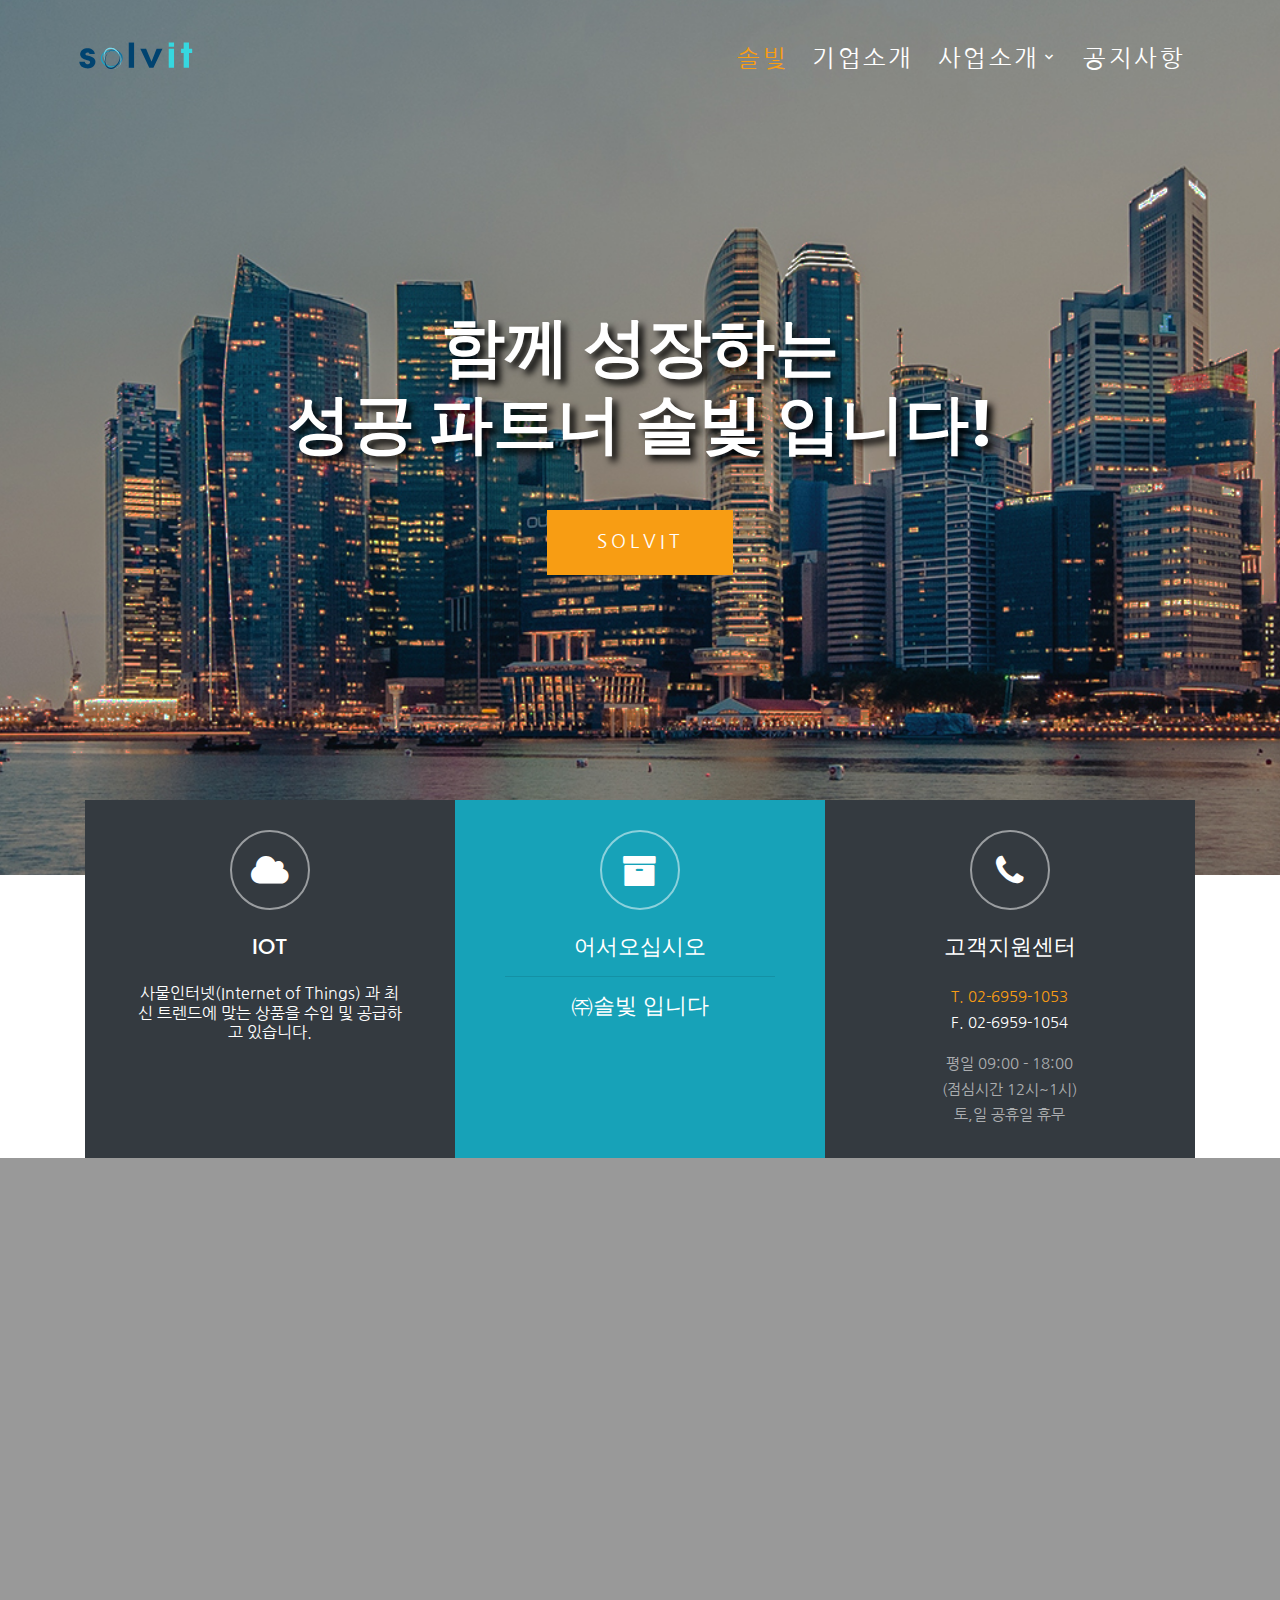
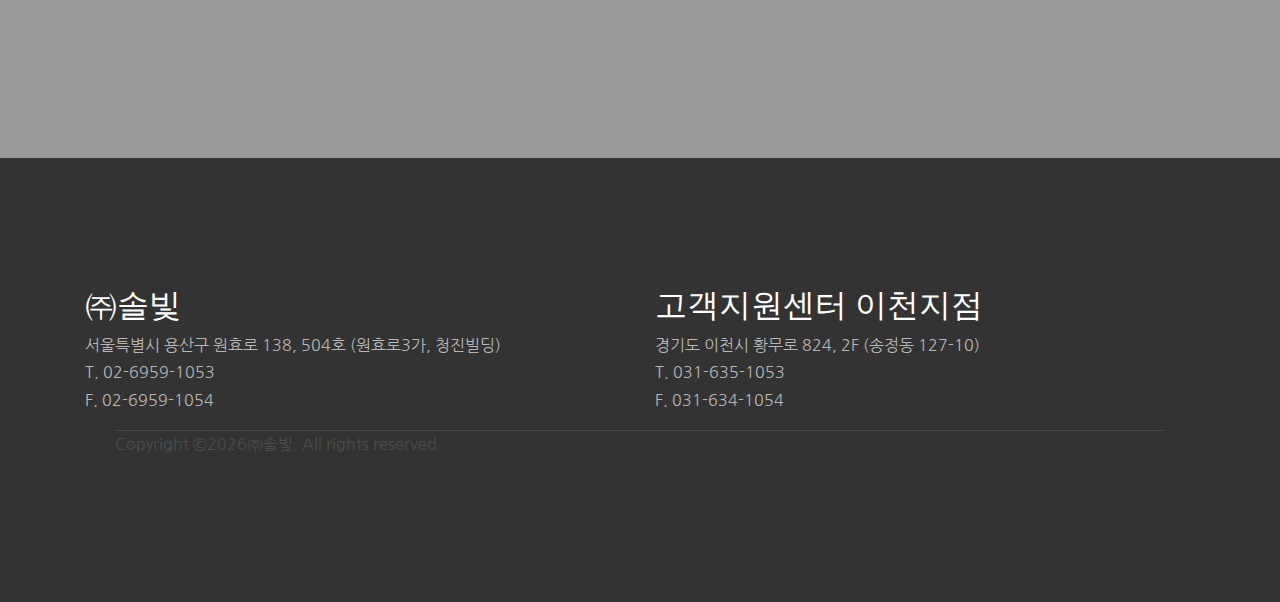
==== commit 33326c6f: "Add files via upload" ====
--- a/index.html
+++ b/index.html
@@ -57,7 +57,7 @@
         <div class="row align-items-center">
           
           <div class="col-11 col-xl-2">
-            <h1 class="mb-0"><a href="index.html"><img src="images/solvit_logo.svg" alt="" style="width: 164px;"></a></h1>
+            <h1 class="mb-0"><a href="index.html"><img src="images/solvit_logo.svg" alt="" style="width: 164px;left: -32px;position: relative;"></a></h1>
                                                                                                                 </div>
           <div class="col-12 col-md-10 d-none d-xl-block">
             <nav class="site-navigation position-relative text-right" role="navigation">
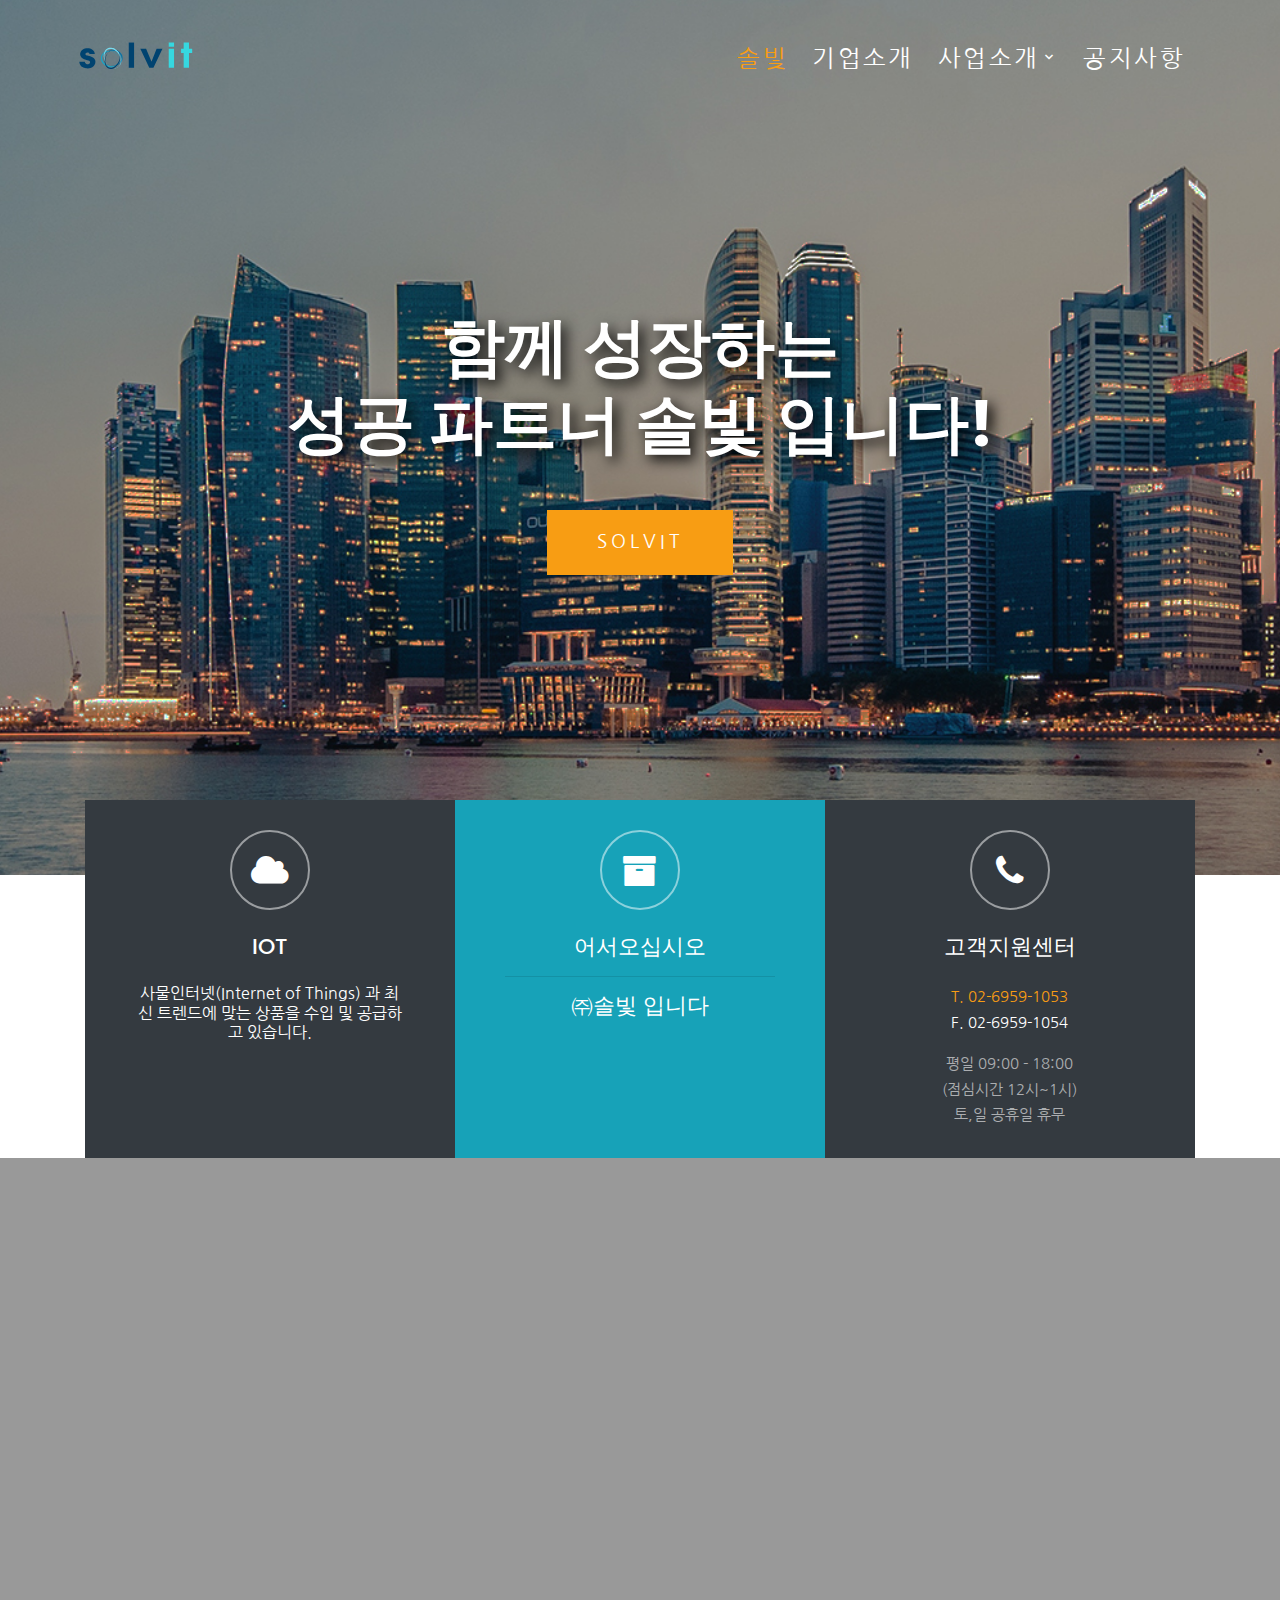
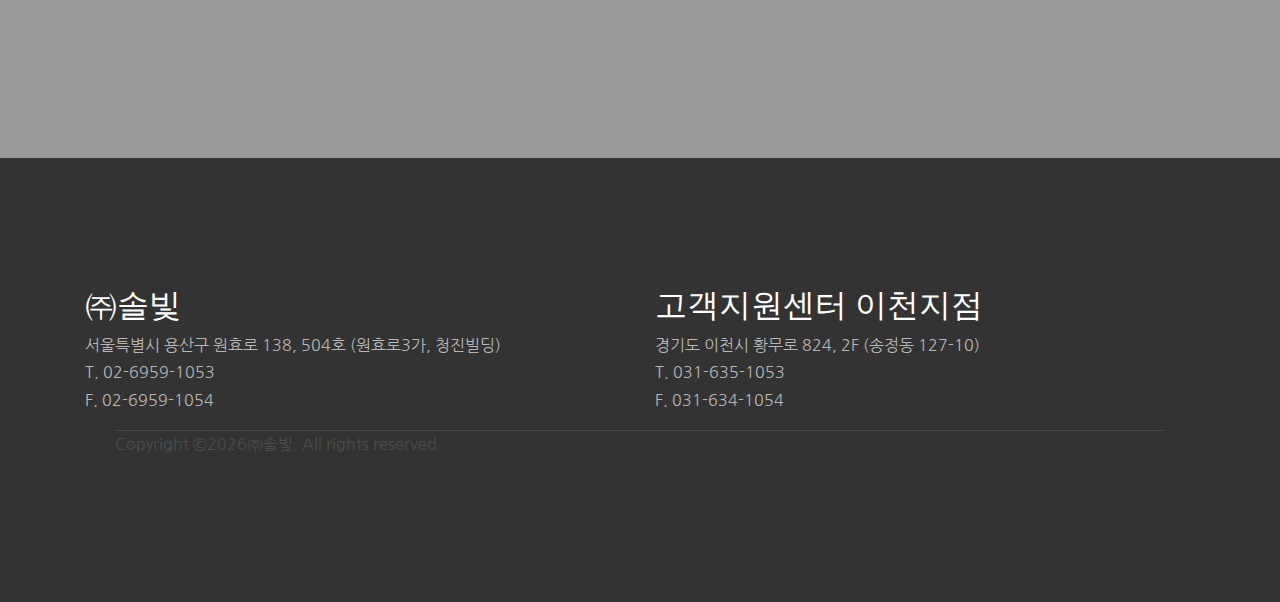
==== commit 41c72f4d: "Add files via upload" ====
--- a/index.html
+++ b/index.html
@@ -95,7 +95,7 @@
 
           <div class="col-md-8" data-aos="fade-up" data-aos-delay="400">
             
-	<h1 class="text-white font-weight-light mb-5 text-uppercase font-weight-bold" style="text-shadow: 5px 5px 7px black;">함께 성장하는<br> 성공 파트너 솔빛 입니다!</h1>
+            <h1 class="text-white font-weight-light mb-5 text-uppercase font-weight-bold" style="text-shadow: 5px 5px 14px black;">함께 성장하는<br> 성공 파트너 솔빛 입니다!</h1>
             <p class="btn btn-primary py-3 px-5 text-white">SOLVIT</p>
 
           </div>
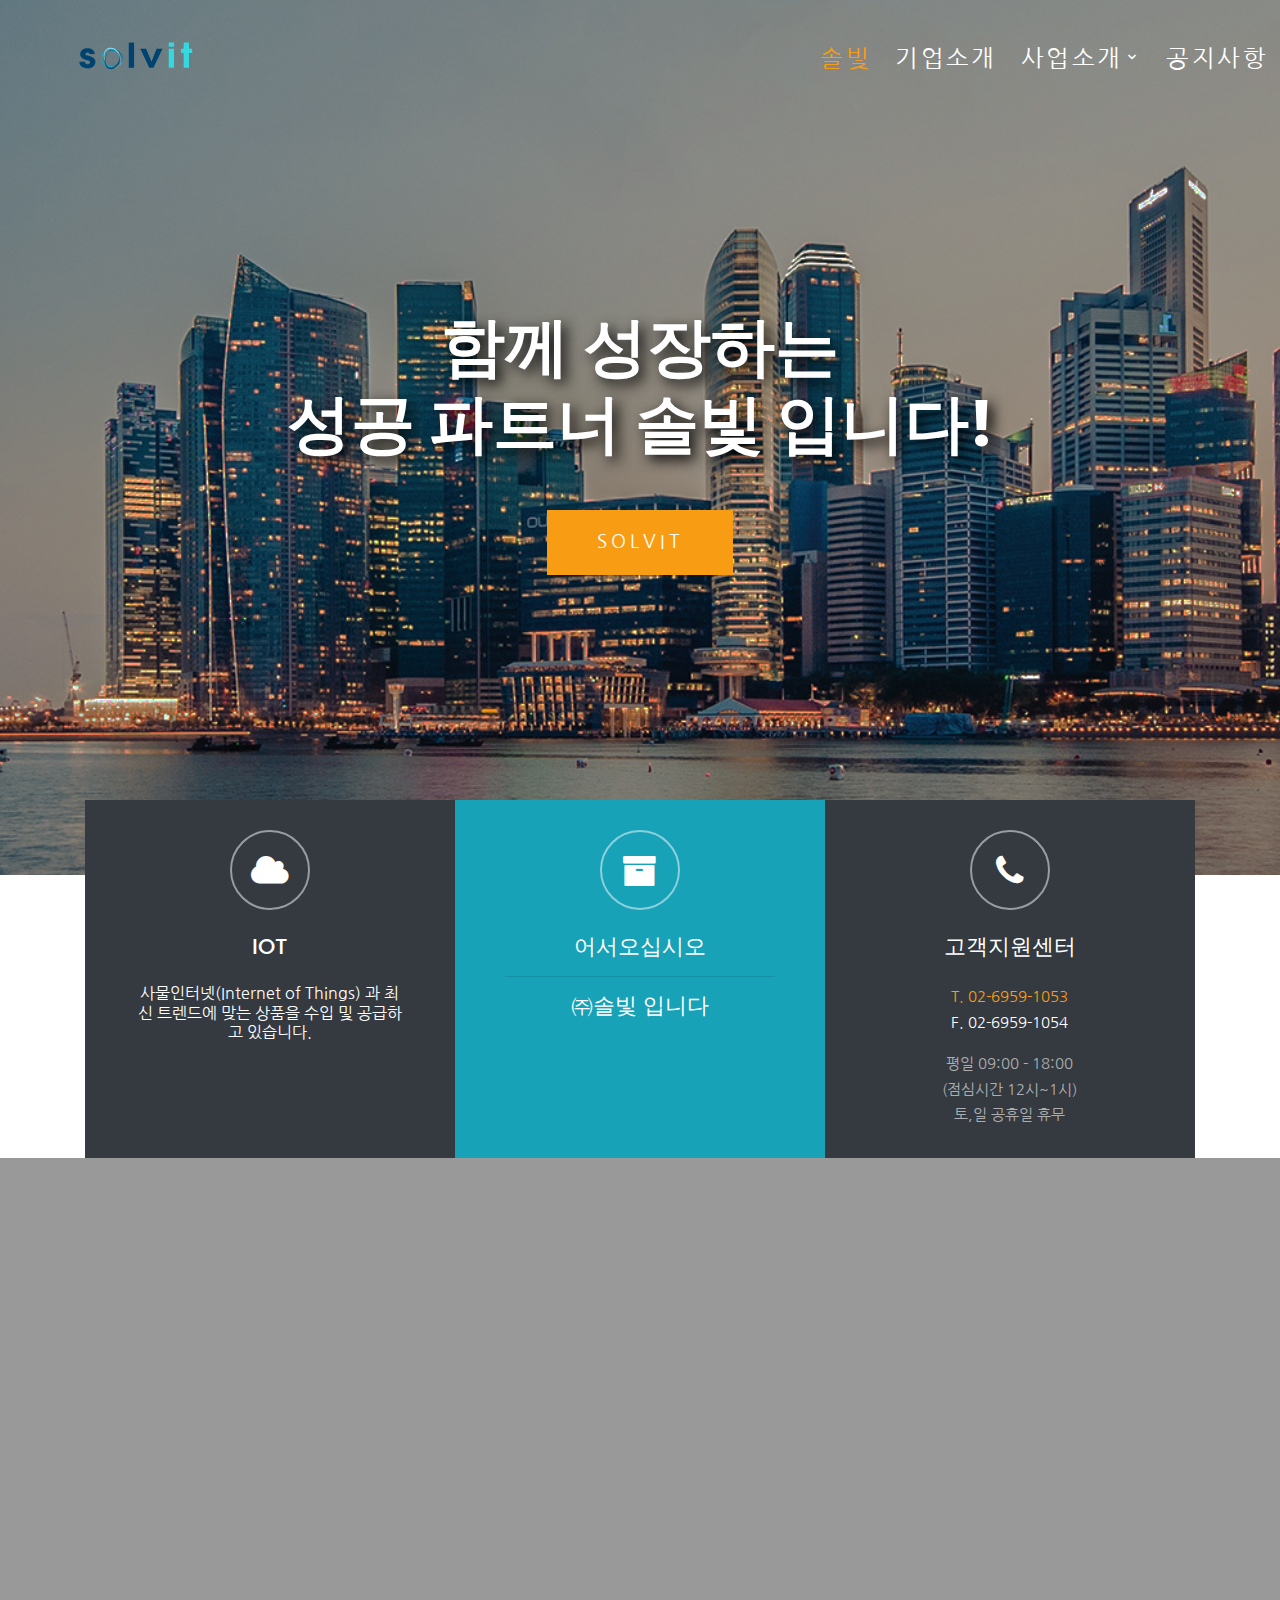
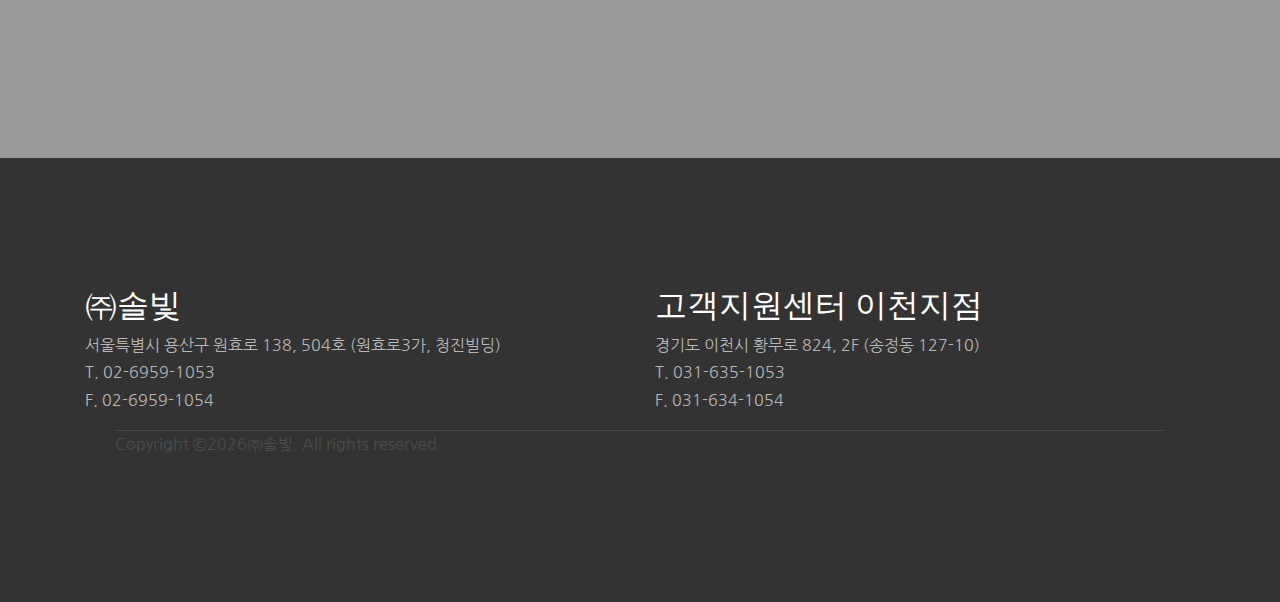
==== commit b6ac82f3: "Add files via upload" ====
--- a/index.html
+++ b/index.html
@@ -62,11 +62,14 @@
           <div class="col-12 col-md-10 d-none d-xl-block">
             <nav class="site-navigation position-relative text-right" role="navigation">
 
-              <ul class="site-menu js-clone-nav mx-auto d-none d-lg-block">
+              <ul class="site-menu js-clone-nav mx-auto d-none d-lg-block" style="
+    position: relative;
+    right: -83px;
+">
                 <li class="active"><a href="index.html">솔빛</a></li>
                 <li><a href="about.html">기업소개</a></li>
                 <li class="has-children">
-                  <a href="services.html">사업소개</a>
+                  <a href="services1.html">사업소개</a>
                   <ul class="dropdown">
                     <li><a href="services1.html" style="font-size: 1em;">IoT 사물인터넷</a></li>
 		                <li><a href="services2.html" style="font-size: 1em;">컴퓨팅 사업</a></li>
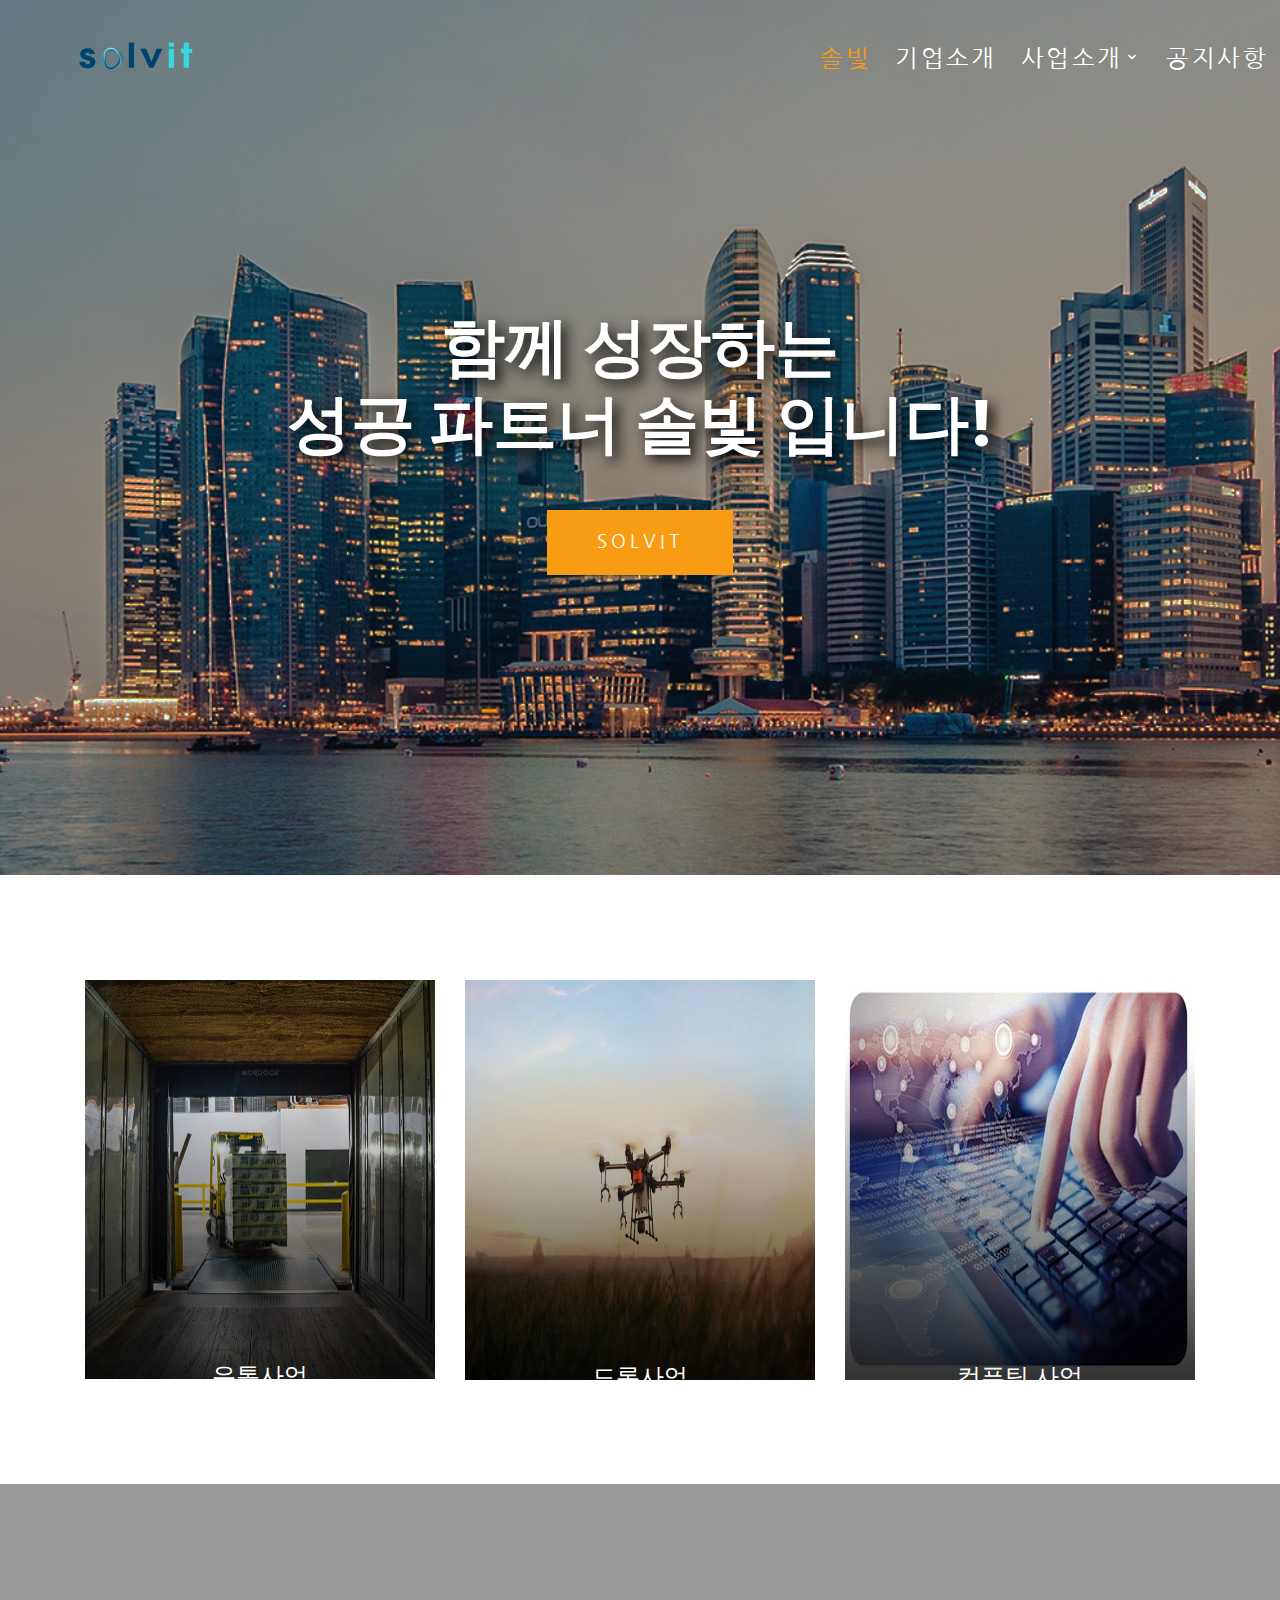
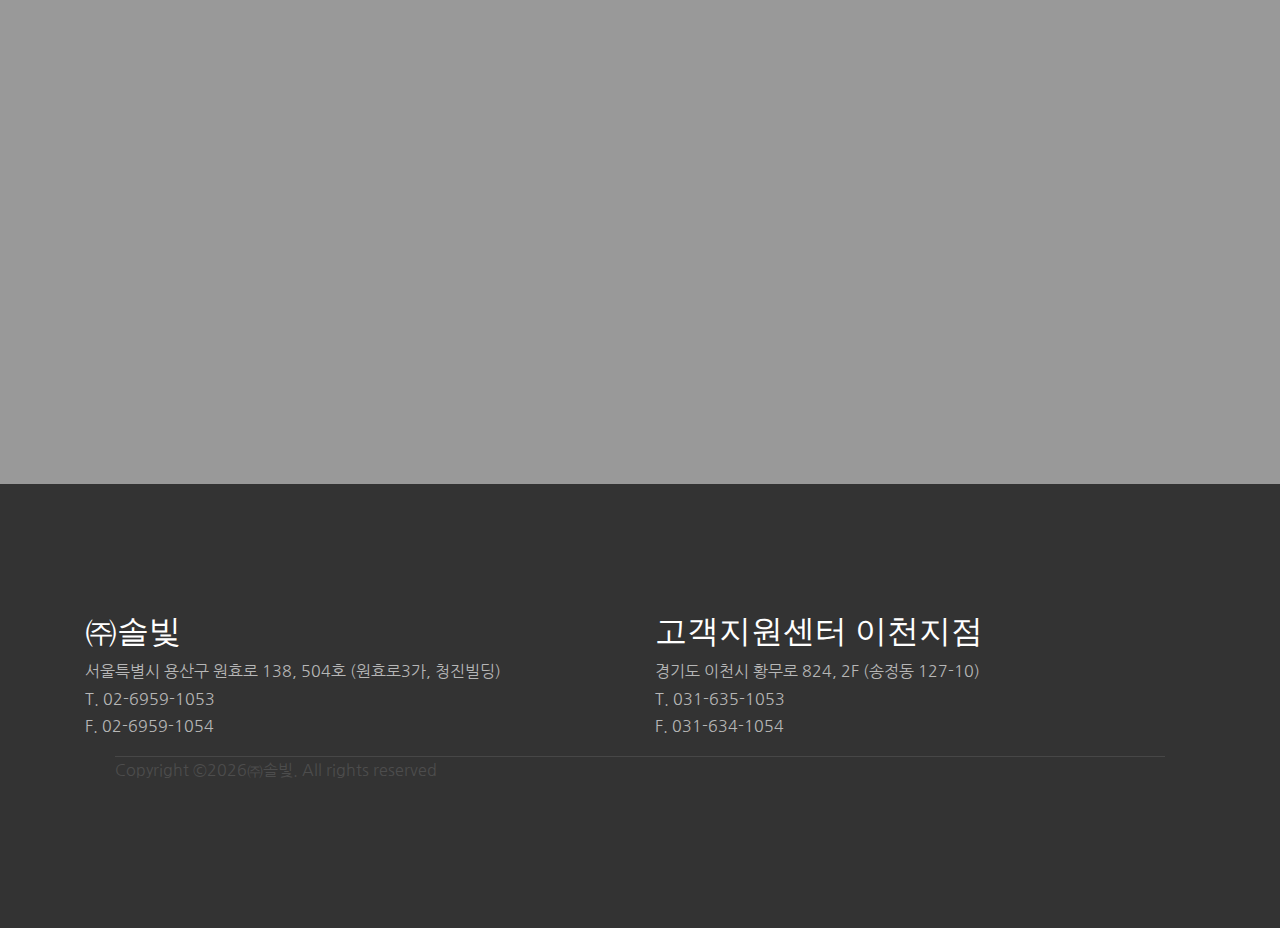
==== commit 477e781d: "Add files via upload" ====
--- a/index.html
+++ b/index.html
@@ -106,42 +106,44 @@
       </div>
     </div>  
 
-    <div class="container">
-      <div class="row align-items-center no-gutters align-items-stretch overlap-section">
-        <div class="col-md-4">
-          <div class="feature-1 pricing h-100 text-center bg-dark">
-            <div class="icon">
-              <span class="icon-cloud"></span>
-            </div>
-            <h2 class="my-4 heading">IoT</h2>
-            <h6 class="text-white">사물인터넷(Internet of Things) 과 최신 트렌드에 맞는 상품을 수입 및 공급하고 있습니다.</h6>
-            <!-- <h6 class="text-white"><mark>솔빛은</mark><br><br>지속 가능한 성장과 발전을 추구하는<br><br> 시장을 선도하는 기업이 되고자 합니다.</h6> -->
-          </div>
-        </div>
-        <div class="col-md-4">
-          <div class="free-quote bg-info h-100">
-					       <div class="icon">
-              <span class="icon-archive"></span>
-            </div>
-            <h2 class="my-4 heading  text-center">어서오십시오<hr> ㈜솔빛 입니다</h2>
-            <!-- <div class="bg-dark"><p class="text-white"><span class="text-white bg-secondary">안정적 공급,</span> <span class="text-white bg-danger">신제품 도입,</span> <span class="text-black bg-light">경쟁력</span>을 바탕으로 전국적인 판매 및 서비스망을 통해 최고의 서비스를 제공하고 있습니다.</p></div> -->
-          </div>
-        </div>
-        <div class="col-md-4">
-          <div class="feature-3 pricing h-100 text-center bg-dark">
-            <div class="icon">
-              <span class="icon-phone"></span>
-            </div>
-            <h2 class="my-4 heading">고객지원센터</h2>
-                                    <p class="text-white"><a href="tel:02-6959-1053">T. 02-6959-1053</a><br>F. 02-6959-1054</p>
-            평일 09:00 - 18:00<br>(점심시간 12시~1시) <br>토,일 공휴일 휴무
-          </div>
+
+   
+    <div class="site-section">
+      <div class="container">
+        <div class="row">
+          <div class="col-md-6 col-lg-4 mb-4">
+            <a href="services1.html" class="unit-1 text-center">
+              <img src="images/img_1.jpg" alt="Image" class="img-fluid">
+              <div class="unit-1-text">
+                <h3 class="unit-1-heading">유통사업</h3>
+                <p class="px-5">세계시장 1위 브랜드<br> DJI 제품 공식딜러 한국 유통 판매</p>
+              </div>
+            </a>
+          </div>
+
+          <div class="col-md-6 col-lg-4 mb-4">
+            <a href="services1.html" class="unit-1 text-center">
+              <img src="images/t16bg2.jpg" alt="Image" class="img-fluid">
+              <div class="unit-1-text">
+                <h3 class="unit-1-heading">드론사업</h3>
+                <p class="px-5">대한민국 대표 <br>농업 드론의 선두주자</p>
+              </div>
+            </a>
+          </div>
+
+          <div class="col-md-6 col-lg-4 mb-4">
+            <a href="services2.html" class="unit-1 text-center">
+              <img src="images/unnamed.jpg" alt="Image" class="img-fluid">
+              <div class="unit-1-text">
+                <h3 class="unit-1-heading">컴퓨팅 사업</h3>
+                <p class="px-5">핵심 IT부품의 안정적 공급, 신제품<br> 도입 등 한국 유통 판매</p>
+              </div>
+            </a>
+          </div>
+          
         </div>
       </div>
     </div>
-
-   
-
 
   
     <div class="site-blocks-cover overlay inner-page-cover" style="background-image: url(images/hero_bg_2.jpg); background-attachment: fixed;">
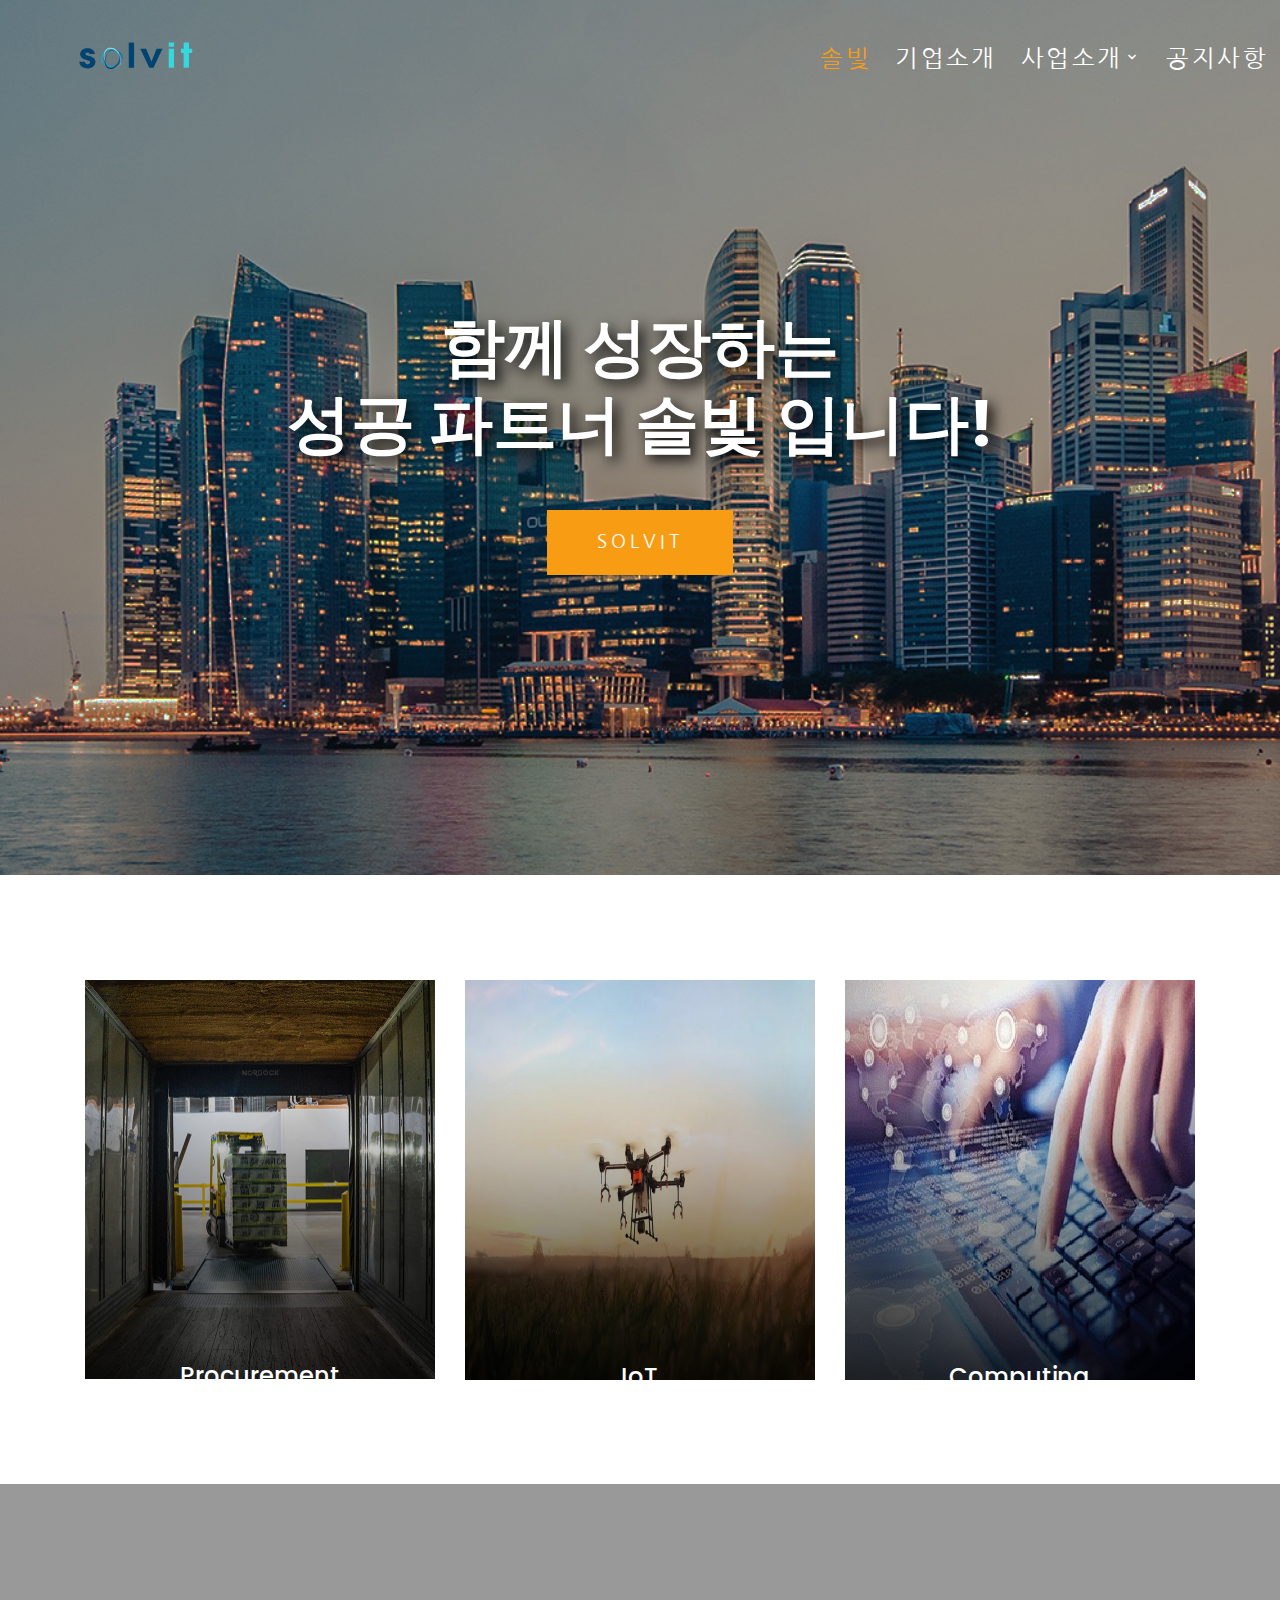
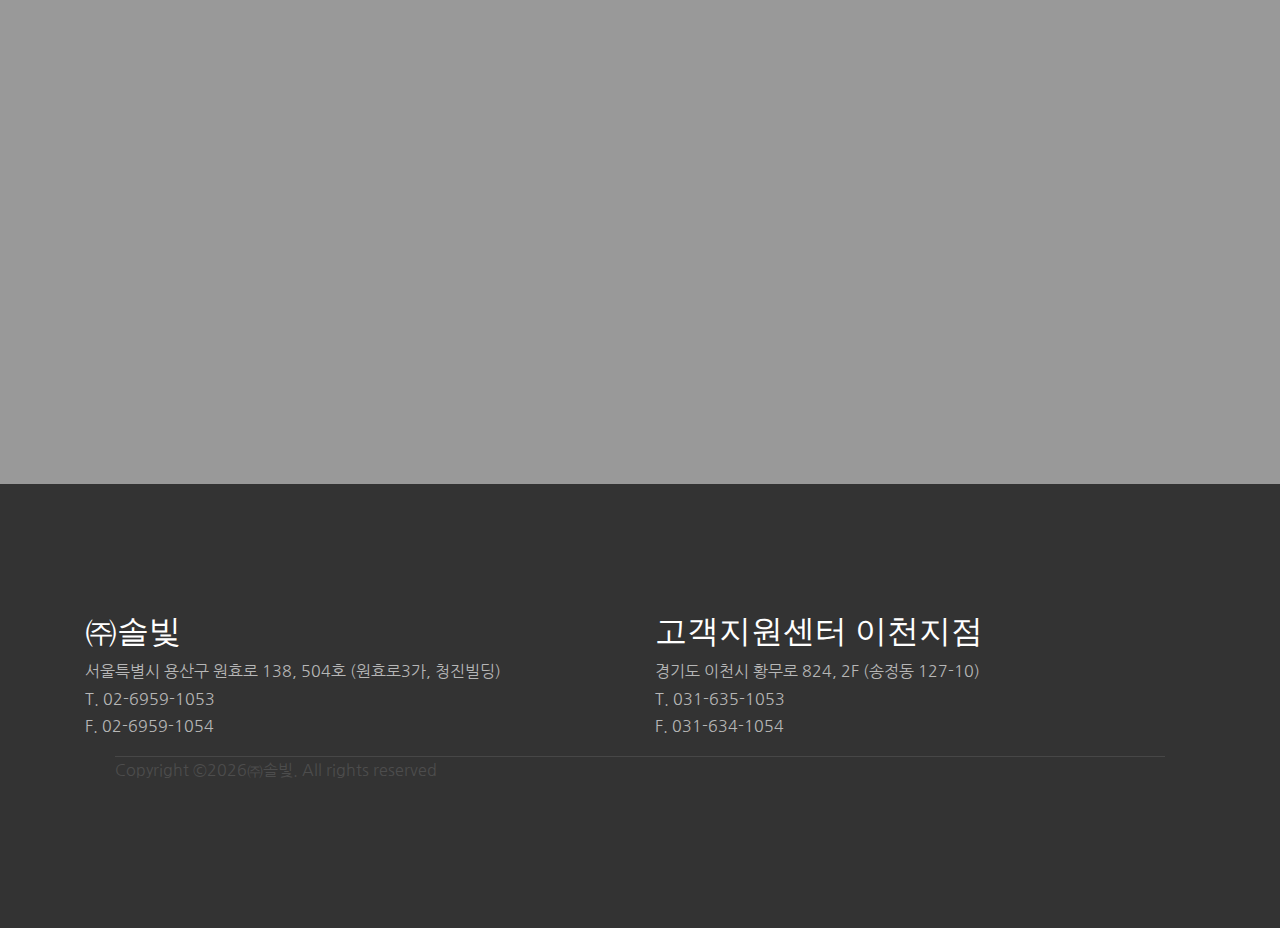
==== commit 81b8c4a1: "Update index.html" ====
--- a/index.html
+++ b/index.html
@@ -115,8 +115,8 @@
             <a href="services1.html" class="unit-1 text-center">
               <img src="images/img_1.jpg" alt="Image" class="img-fluid">
               <div class="unit-1-text">
-                <h3 class="unit-1-heading">유통사업</h3>
-                <p class="px-5">세계시장 1위 브랜드<br> DJI 제품 공식딜러 한국 유통 판매</p>
+                <h3 class="unit-1-heading">Procurement</h3>
+                <p class="px-5">한국 유통 판매<br> 조달 유통 판매</p>
               </div>
             </a>
           </div>
@@ -125,8 +125,8 @@
             <a href="services1.html" class="unit-1 text-center">
               <img src="images/t16bg2.jpg" alt="Image" class="img-fluid">
               <div class="unit-1-text">
-                <h3 class="unit-1-heading">드론사업</h3>
-                <p class="px-5">대한민국 대표 <br>농업 드론의 선두주자</p>
+                <h3 class="unit-1-heading">IoT</h3>
+                <p class="px-5">대한민국 대표 <br>IoT 선두주자</p>
               </div>
             </a>
           </div>
@@ -135,7 +135,7 @@
             <a href="services2.html" class="unit-1 text-center">
               <img src="images/unnamed.jpg" alt="Image" class="img-fluid">
               <div class="unit-1-text">
-                <h3 class="unit-1-heading">컴퓨팅 사업</h3>
+                <h3 class="unit-1-heading">Computing</h3>
                 <p class="px-5">핵심 IT부품의 안정적 공급, 신제품<br> 도입 등 한국 유통 판매</p>
               </div>
             </a>
